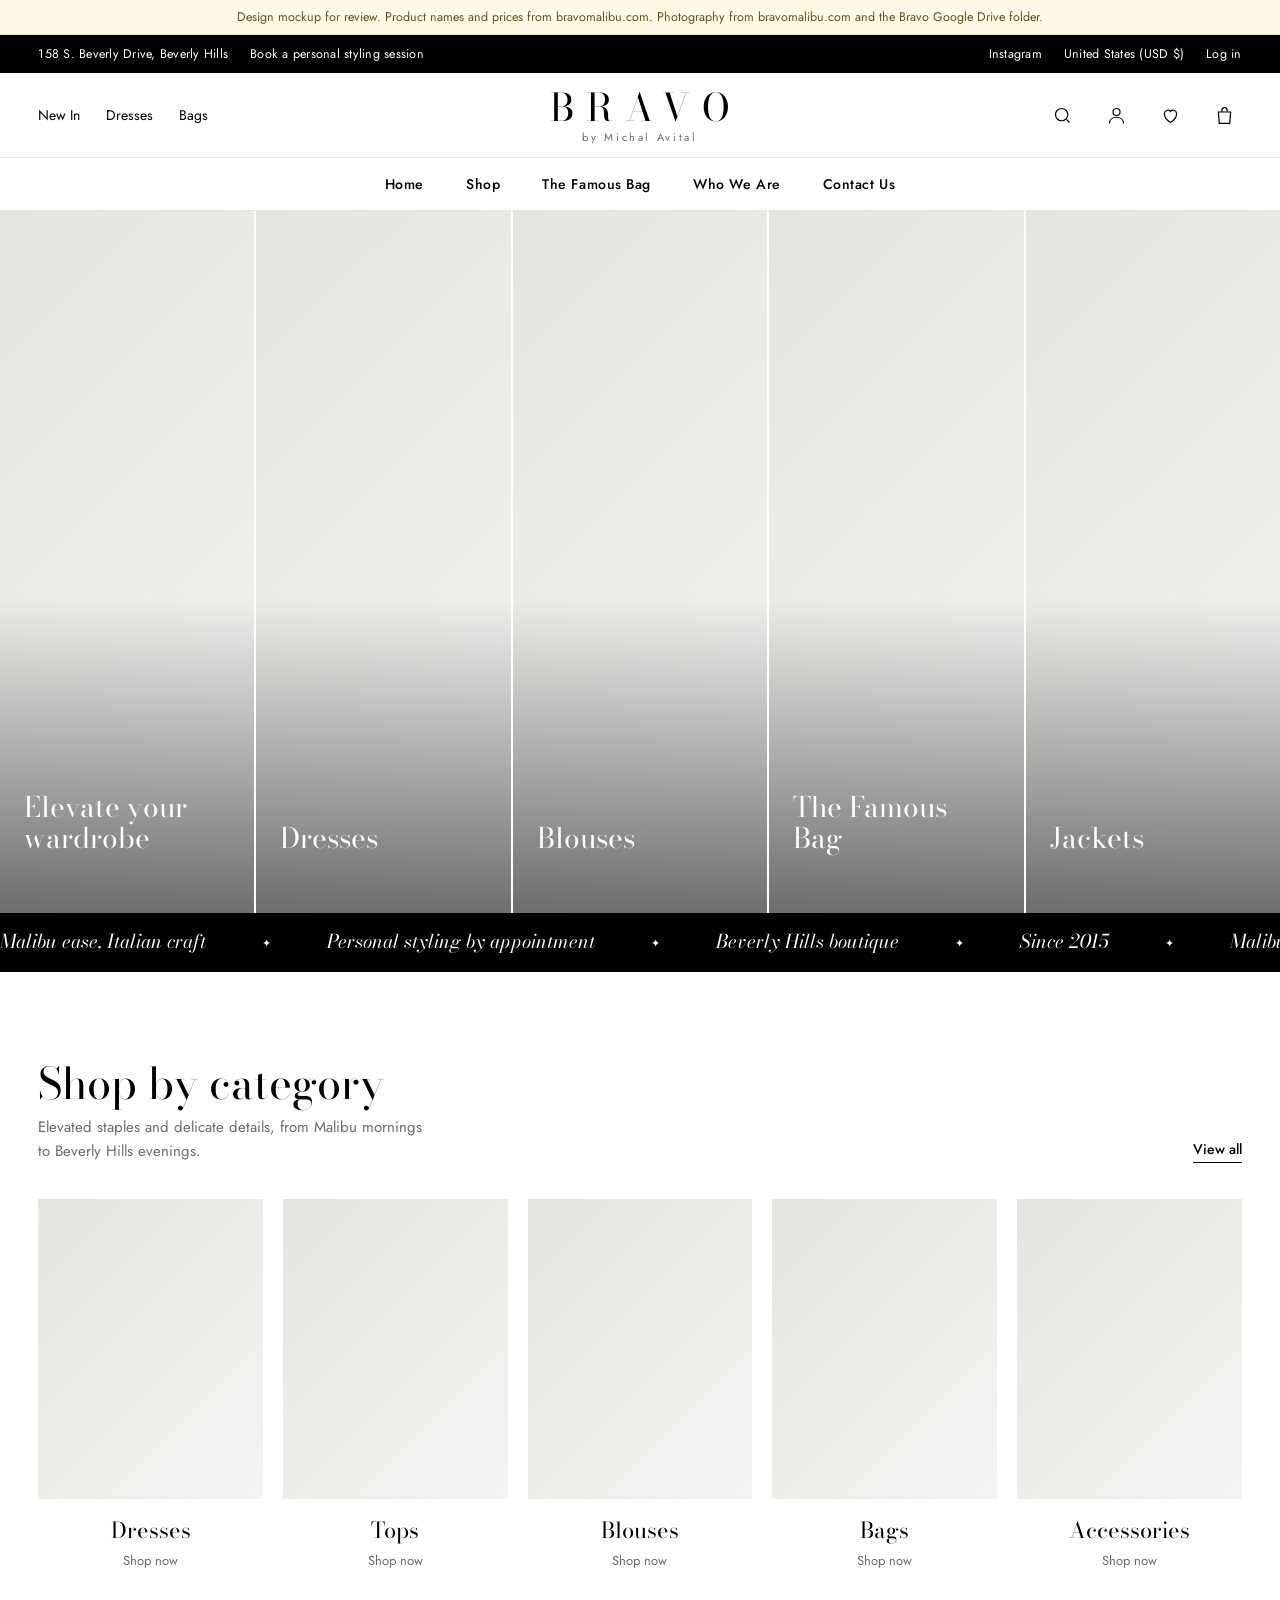
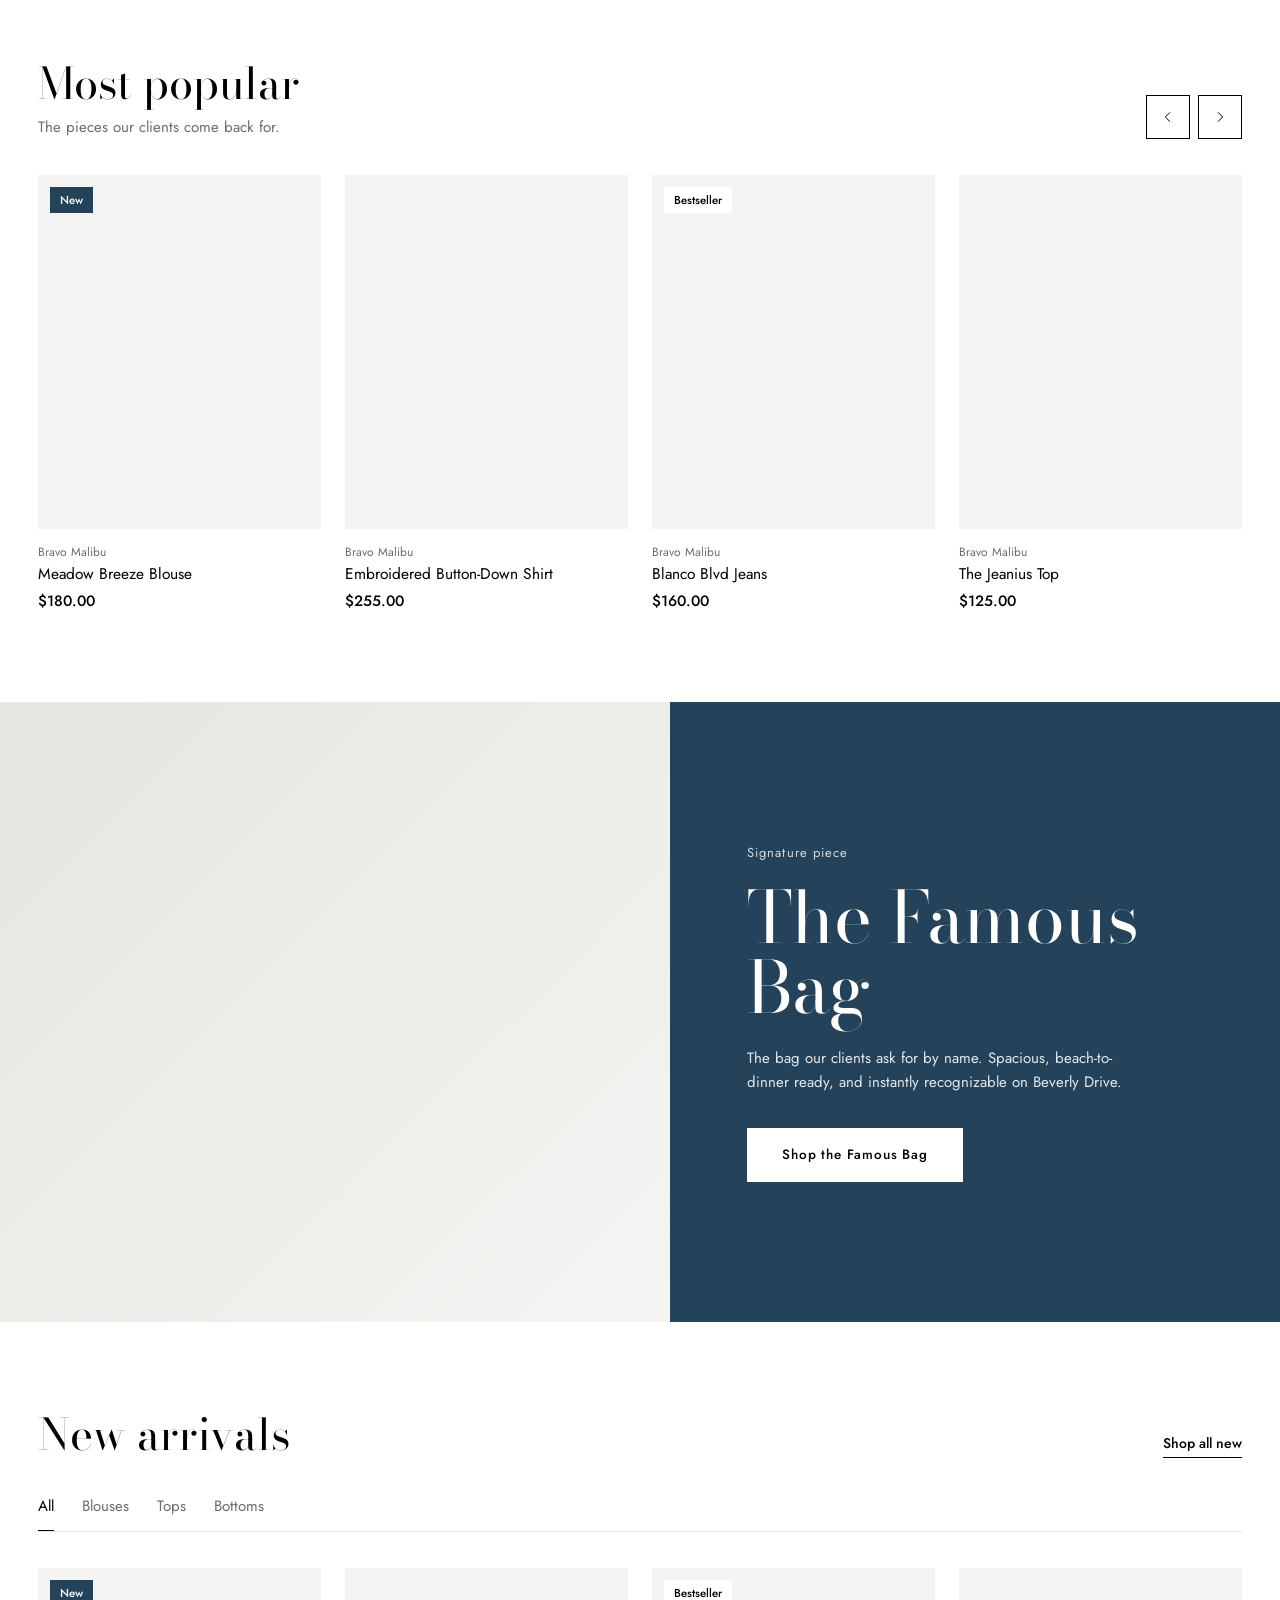
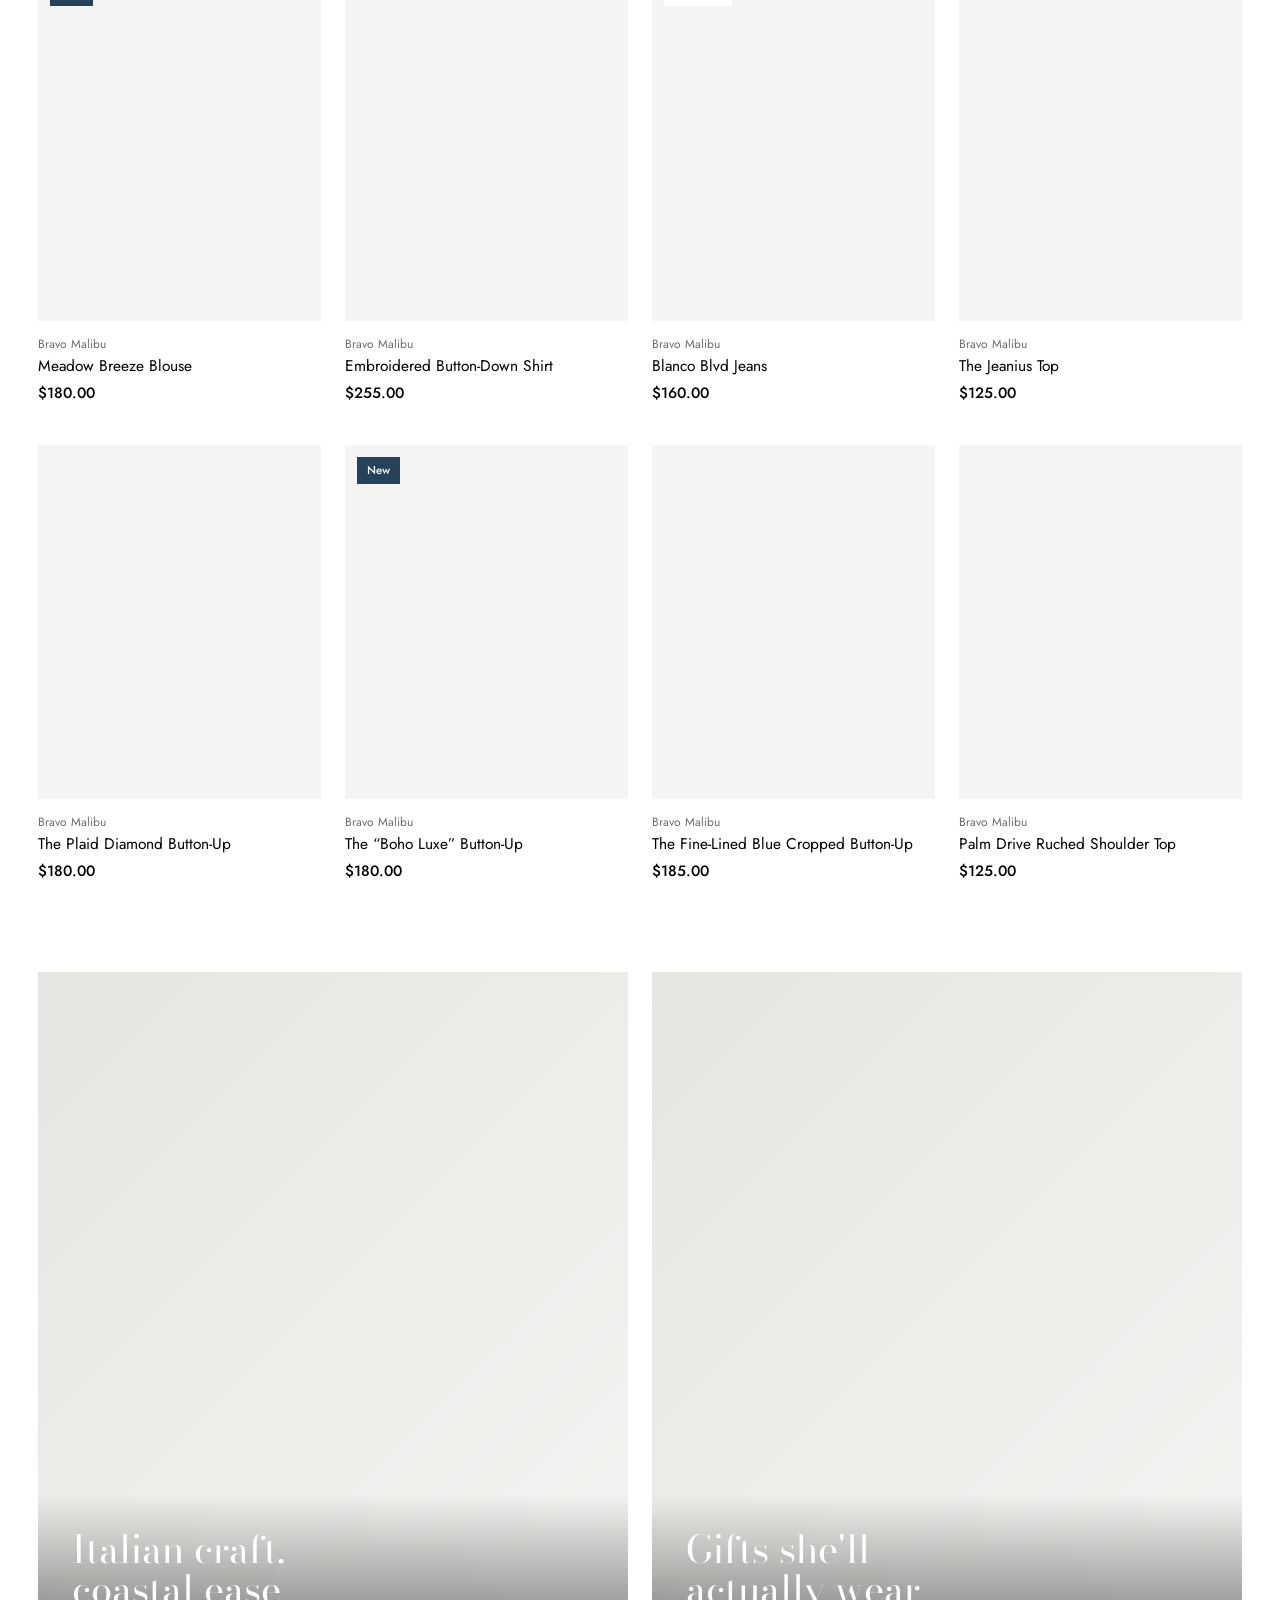
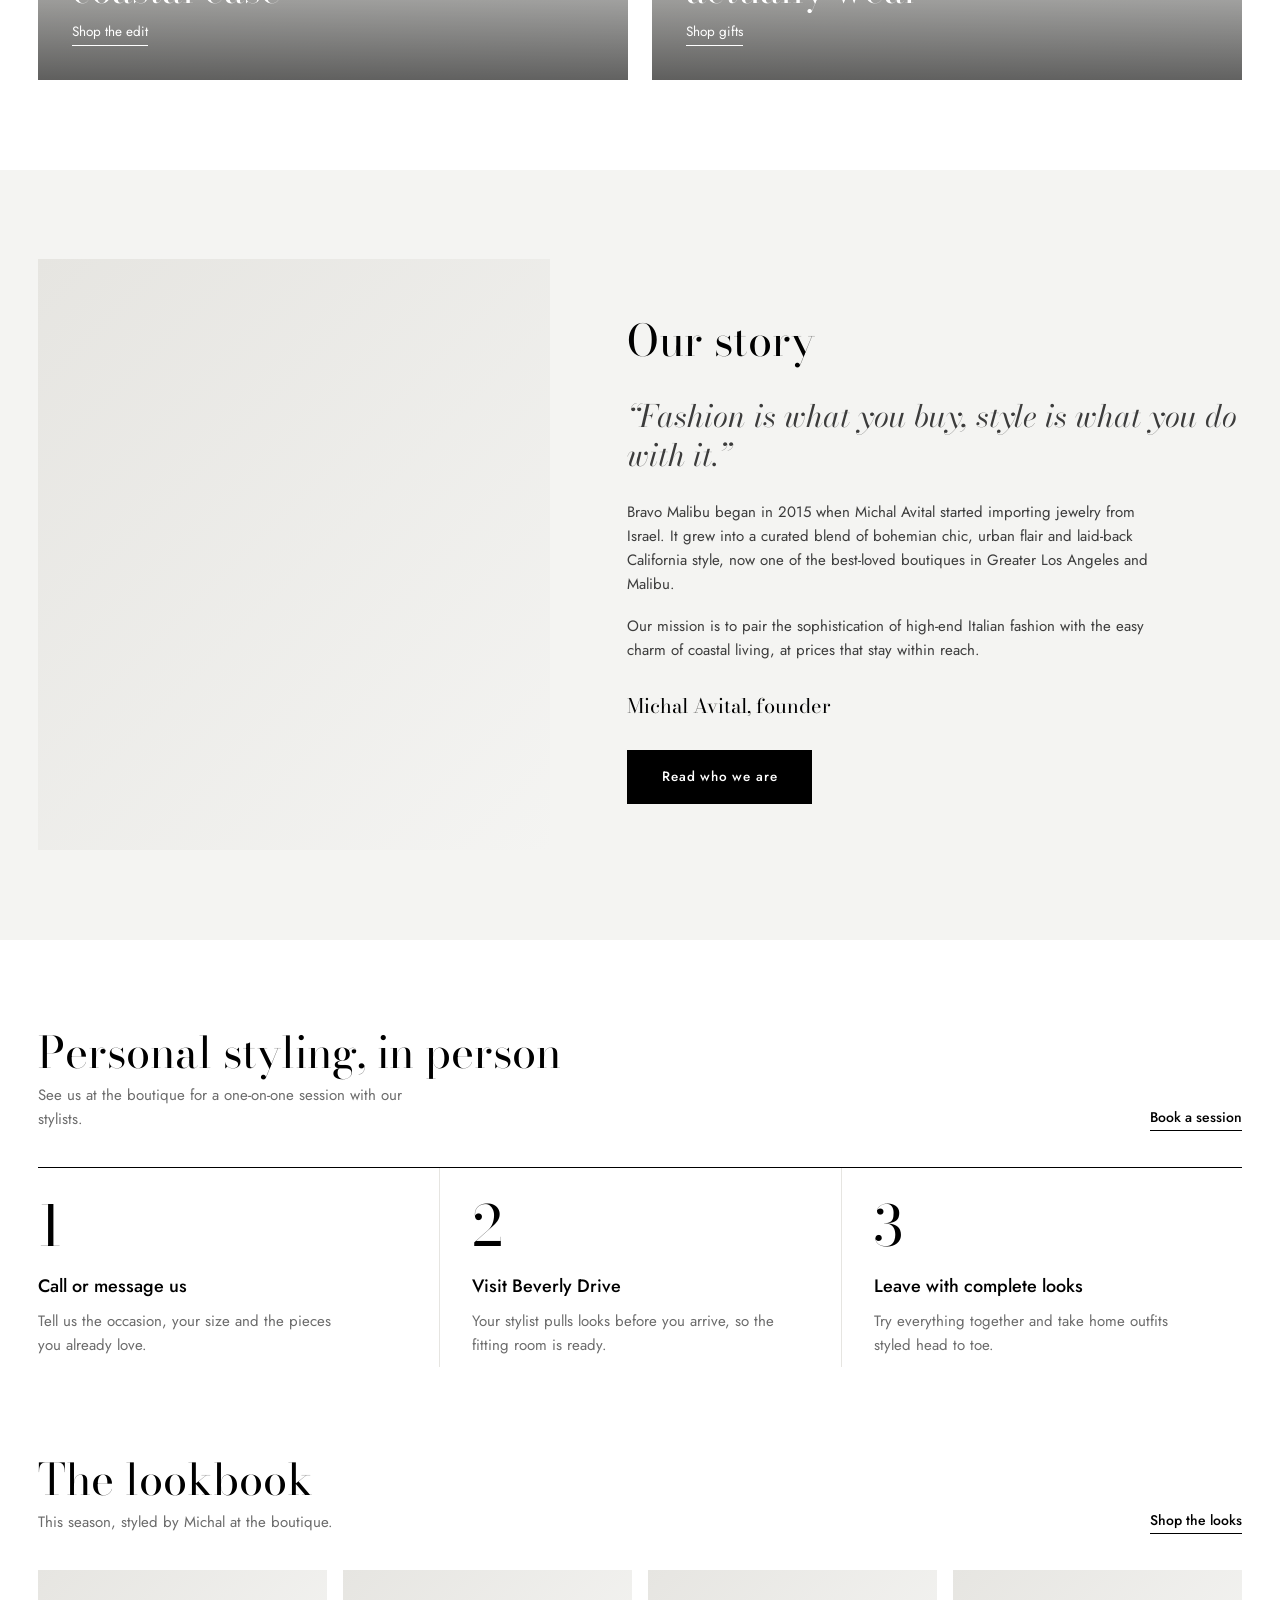
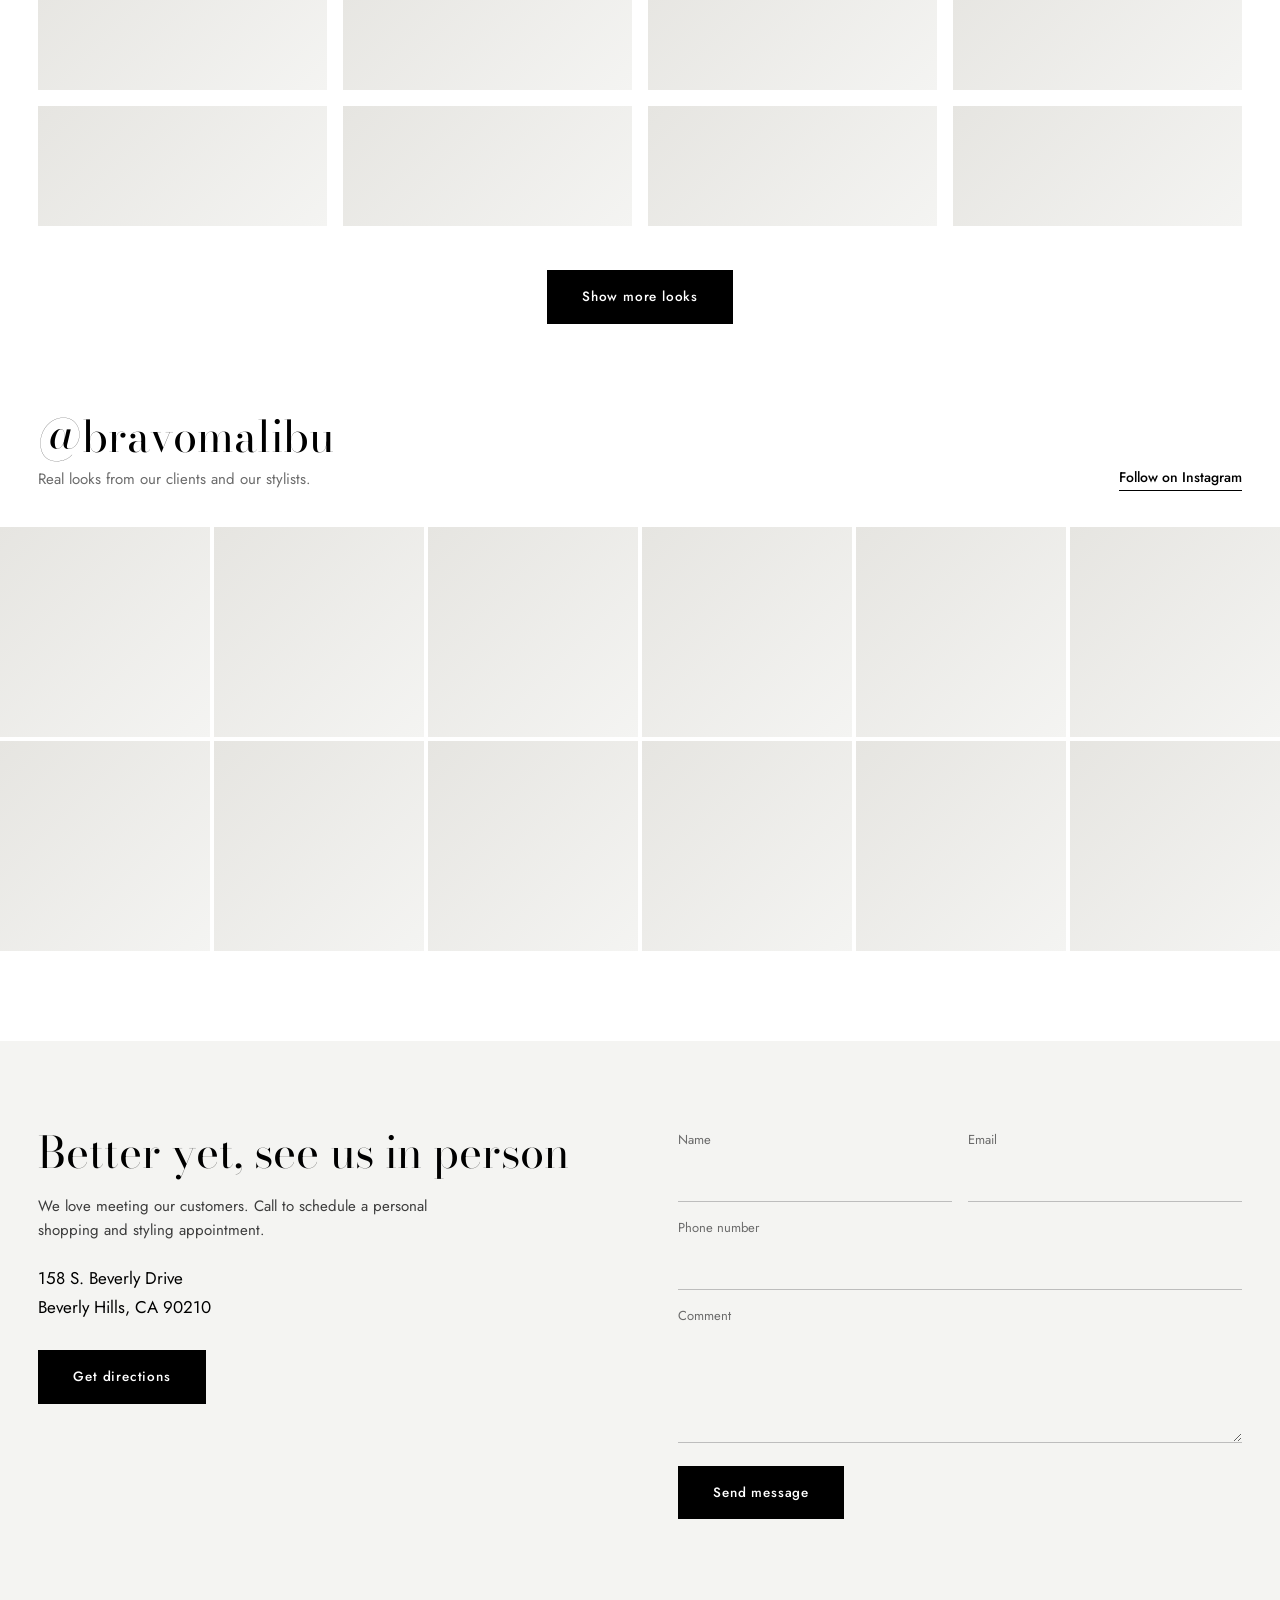
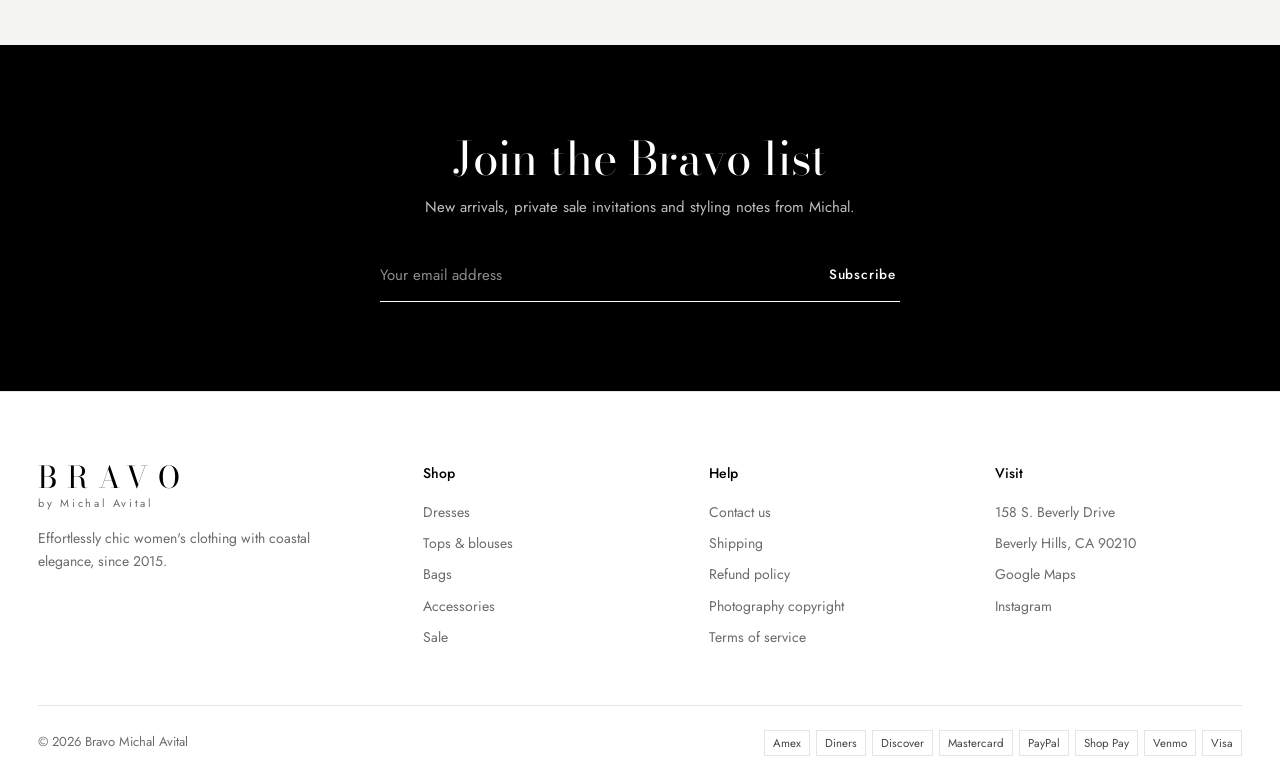
==== index.html @ 09d8013e "first commit" ====
<!DOCTYPE html>
<html lang="en">
<head>
<meta charset="UTF-8">
<meta name="viewport" content="width=device-width, initial-scale=1, viewport-fit=cover">
<meta name="theme-color" content="#ffffff">
<meta name="apple-mobile-web-app-capable" content="yes">
<meta name="mobile-web-app-capable" content="yes">
<meta name="apple-mobile-web-app-status-bar-style" content="default">
<title>Bravo by Michal Avital — Homepage Redesign Mockup</title>
<link rel="preconnect" href="https://fonts.googleapis.com">
<link rel="preconnect" href="https://fonts.gstatic.com" crossorigin>
<link href="https://fonts.googleapis.com/css2?family=Bodoni+Moda:ital,opsz,wght@0,6..96,400;0,6..96,500;1,6..96,400&family=Jost:wght@300;400;500;600&display=swap" rel="stylesheet">
<style>
:root{
  --ink:#000;
  --paper:#fff;
  --mist:#f4f4f2;
  --stone:#e6e5e1;
  --muted:#6b6b6b;
  --tide:#24435a;           /* "Famous Blue Bag" accent */
  --serif:"Bodoni Moda", "Didot", "Bodoni 72", Georgia, serif;
  --sans:"Jost", "Futura", "Helvetica Neue", Arial, sans-serif;
  --wrap:1440px;
  --gut:clamp(16px,3vw,40px);
}
*{box-sizing:border-box;margin:0;padding:0}
html{scroll-behavior:smooth}
body{font-family:var(--sans);color:var(--ink);background:var(--paper);font-size:15px;line-height:1.6;-webkit-font-smoothing:antialiased}
img{max-width:100%;display:block}
a{color:inherit;text-decoration:none}
button{font:inherit;color:inherit;background:none;border:0;cursor:pointer}
:focus-visible{outline:2px solid var(--tide);outline-offset:3px}
.wrap{max-width:var(--wrap);margin:0 auto;padding:0 var(--gut)}
.img-fallback{background:linear-gradient(135deg,var(--stone),var(--mist))}

/* ---------- Top bar ---------- */
.topbar{background:var(--ink);color:#fff;font-size:12.5px;letter-spacing:.02em}
.topbar .wrap{display:flex;justify-content:space-between;align-items:center;height:38px;gap:16px}
.topbar .left,.topbar .right{display:flex;gap:22px;align-items:center}
.topbar a:hover{opacity:.7}
@media(max-width:720px){.topbar .left a:nth-child(2),.topbar .right a:first-child{display:none}}

/* ---------- Header ---------- */
header.site{position:sticky;top:0;z-index:50;background:#fff;border-bottom:1px solid var(--stone)}
.head-row{display:grid;grid-template-columns:1fr auto 1fr;align-items:center;height:84px}
.head-left{display:flex;gap:26px;font-size:14px}
.head-left a{position:relative;padding:4px 0}
.head-left a::after,.mainnav > li > a::after{content:"";position:absolute;left:0;bottom:0;width:100%;height:1px;background:currentColor;transform:scaleX(0);transform-origin:left;transition:transform .3s}
.head-left a:hover::after,.mainnav > li > a:hover::after{transform:scaleX(1)}
.logo{text-align:center;line-height:1}
.logo .mark{font-family:var(--serif);font-size:38px;letter-spacing:.32em;padding-left:.32em;font-weight:400}
.logo .sub{display:block;font-size:11px;letter-spacing:.24em;margin-top:6px;color:var(--muted)}
.head-right{display:flex;justify-content:flex-end;gap:20px;align-items:center}
.icon-btn{position:relative;display:grid;place-items:center;width:34px;height:34px}
.icon-btn svg{width:21px;height:21px;stroke:currentColor;fill:none;stroke-width:1.4}
.badge[hidden]{display:none}
.badge{position:absolute;top:0;right:-2px;background:var(--ink);color:#fff;font-size:10px;min-width:17px;height:17px;border-radius:50%;display:grid;place-items:center}
.burger{display:none}

.navrow{border-top:1px solid var(--stone)}
.mainnav{list-style:none;display:flex;justify-content:center;gap:42px;font-size:14px;font-weight:500;letter-spacing:.04em}
.mainnav > li{position:relative}
.mainnav > li > a{display:inline-block;padding:15px 0;position:relative}
.mainnav > li > a::after{bottom:10px}
.mega{position:absolute;left:50%;top:100%;transform:translate(-50%,8px);opacity:0;visibility:hidden;transition:.25s;background:#fff;border:1px solid var(--stone);box-shadow:0 18px 40px rgba(0,0,0,.08);display:grid;grid-template-columns:repeat(2,160px) 240px;gap:28px;padding:30px 34px;width:max-content}
.has-mega:hover .mega,.has-mega:focus-within .mega{opacity:1;visibility:visible;transform:translate(-50%,0)}
.mega h4{font-family:var(--serif);font-weight:400;font-size:18px;margin-bottom:12px}
.mega ul{list-style:none;display:grid;gap:7px;font-weight:400;color:var(--muted)}
.mega ul a:hover{color:var(--ink)}
.mega figure{position:relative;aspect-ratio:4/5;overflow:hidden}
.mega figure img{width:100%;height:100%;object-fit:cover}
.mega figcaption{position:absolute;left:14px;bottom:12px;color:#fff;font-family:var(--serif);font-size:20px;text-shadow:0 1px 10px rgba(0,0,0,.4)}

@media(max-width:960px){
  .navrow{display:none}
  .head-left a{display:none}
  .burger{display:grid}
  .head-row{height:68px}
  .logo .mark{font-size:28px}
  .head-right .hide-sm{display:none}
}

/* Drawer */
.drawer{position:fixed;inset:0;z-index:80;visibility:hidden}
.drawer.open{visibility:visible}
.drawer .scrim{position:absolute;inset:0;background:rgba(0,0,0,.4);opacity:0;transition:.3s}
.drawer.open .scrim{opacity:1}
.drawer nav{position:absolute;left:0;top:0;bottom:0;width:min(340px,86vw);background:#fff;padding:28px;transform:translateX(-100%);transition:transform .35s ease;overflow:auto}
.drawer.open nav{transform:none}
.drawer nav a{display:block;padding:12px 0;border-bottom:1px solid var(--stone);font-size:16px}
.drawer nav .close{float:right;font-size:28px;line-height:1}

/* ---------- Hero: five tall panels ---------- */
.hero{display:flex;height:min(78vh,760px);min-height:460px;gap:2px;background:#fff}
.panel{position:relative;flex:1;overflow:hidden;transition:flex .6s cubic-bezier(.2,.7,.2,1)}
.panel img{position:absolute;inset:0;width:100%;height:100%;object-fit:cover;transition:transform 1.2s ease}
.panel::after{content:"";position:absolute;inset:0;background:linear-gradient(to top,rgba(0,0,0,.55) 0%,rgba(0,0,0,0) 45%)}
.panel .cap{position:absolute;left:24px;right:24px;bottom:26px;z-index:2;color:#fff}
.panel .cap h2{font-family:var(--serif);font-weight:400;font-size:clamp(22px,2.2vw,34px);line-height:1.1}
.panel .cap span{display:inline-block;margin-top:10px;font-size:13px;letter-spacing:.08em;border-bottom:1px solid #fff;padding-bottom:2px;opacity:0;transform:translateY(8px);transition:.4s}
.hero:hover .panel{flex:.8}
.hero .panel:hover{flex:1.8}
.panel:hover img{transform:scale(1.04)}
.panel:hover .cap span,.panel:focus-visible .cap span{opacity:1;transform:none}
@media(max-width:820px){
  .hero{height:auto;min-height:0;overflow-x:auto;scroll-snap-type:x mandatory}
  .panel{flex:0 0 72vw;height:68vh;scroll-snap-align:start}
  .hero:hover .panel,.hero .panel:hover{flex:0 0 72vw}
  .panel .cap span{opacity:1;transform:none}
}

/* ---------- Marquee ---------- */
.marquee{background:var(--ink);color:#fff;overflow:hidden;white-space:nowrap;padding:14px 0}
.marquee .track{display:inline-flex;gap:56px;animation:slide 32s linear infinite;font-family:var(--serif);font-style:italic;font-size:19px}
.marquee .track span::after{content:"✦";font-style:normal;font-size:11px;margin-left:56px;vertical-align:middle}
@keyframes slide{to{transform:translateX(-50%)}}

/* ---------- Section heads ---------- */
section.block{padding:clamp(56px,7vw,96px) 0}
.sec-head{display:flex;align-items:end;justify-content:space-between;gap:20px;margin-bottom:36px}
.sec-head h2{font-family:var(--serif);font-weight:400;font-size:clamp(30px,3.4vw,48px);line-height:1.05}
.sec-head p{color:var(--muted);max-width:44ch;margin-top:8px}
.link-u{font-size:14px;font-weight:500;border-bottom:1px solid currentColor;padding-bottom:2px;white-space:nowrap}
.link-u:hover{color:var(--tide)}

/* ---------- Categories ---------- */
.cats{display:grid;grid-template-columns:repeat(5,1fr);gap:20px}
.cat{display:block;text-align:center}
.cat .ph{aspect-ratio:3/4;overflow:hidden;margin-bottom:14px}
.cat img{width:100%;height:100%;object-fit:cover;transition:transform .8s ease}
.cat:hover img{transform:scale(1.05)}
.cat h3{font-family:var(--serif);font-weight:400;font-size:22px}
.cat small{color:var(--muted);font-size:13px}
@media(max-width:900px){.cats{grid-template-columns:repeat(5,62vw);overflow-x:auto;scroll-snap-type:x mandatory;padding-bottom:8px}.cat{scroll-snap-align:start}}

/* ---------- Product cards ---------- */
.carousel-wrap{position:relative}
.carousel{display:grid;grid-auto-flow:column;grid-auto-columns:calc((100% - 3*24px)/4);gap:24px;overflow-x:auto;scroll-snap-type:x mandatory;scrollbar-width:none;scroll-behavior:smooth}
.carousel::-webkit-scrollbar{display:none}
.grid4{display:grid;grid-template-columns:repeat(4,1fr);gap:40px 24px}
@media(max-width:1000px){.carousel{grid-auto-columns:calc((100% - 24px)/2)}.grid4{grid-template-columns:repeat(2,1fr)}}
@media(max-width:560px){.carousel{grid-auto-columns:78%}.grid4{gap:28px 14px}}
.arrows{display:flex;gap:8px}
.arrows button{width:44px;height:44px;border:1px solid var(--ink);display:grid;place-items:center;transition:.2s}
.arrows button:hover{background:var(--ink);color:#fff}
.arrows svg{width:16px;height:16px;stroke:currentColor;fill:none;stroke-width:1.5}

.card{scroll-snap-align:start}
.card .media{position:relative;aspect-ratio:4/5;overflow:hidden;background:var(--mist)}
.card .media img{position:absolute;inset:0;width:100%;height:100%;object-fit:cover;transition:opacity .5s ease,transform 1s ease}
.card .media img.alt{opacity:0}
.card:hover .media img.alt{opacity:1}
.card:hover .media img.main{transform:scale(1.03)}
.card .tag{position:absolute;top:12px;left:12px;background:#fff;font-size:11.5px;font-weight:500;padding:4px 10px;z-index:2}
.card .tag.new{background:var(--tide);color:#fff}
.card .tools{position:absolute;top:12px;right:12px;display:grid;gap:8px;z-index:2}
.card .tools button{width:36px;height:36px;background:#fff;border-radius:50%;display:grid;place-items:center;opacity:0;transform:translateX(10px);transition:.3s}
.card:hover .tools button,.card .tools button:focus-visible,.card .tools button.on{opacity:1;transform:none}
.card .tools svg{width:16px;height:16px;stroke:var(--ink);fill:none;stroke-width:1.5}
.card .tools button.on svg{fill:var(--ink)}
.card .add{position:absolute;left:12px;right:12px;bottom:12px;background:var(--ink);color:#fff;padding:12px;font-size:13px;font-weight:500;letter-spacing:.04em;z-index:2;opacity:0;transform:translateY(10px);transition:.3s}
.card:hover .add,.card .add:focus-visible{opacity:1;transform:none}
.card .add:hover{background:var(--tide)}
.card .info{padding-top:14px}
.card .brand{font-size:12px;color:var(--muted)}
.card h3{font-weight:400;font-size:15.5px;line-height:1.35;margin:2px 0 4px}
.card h3 a:hover{text-decoration:underline;text-underline-offset:3px}
.card .price{font-weight:500}
@media(hover:none){.card .tools button,.card .add{opacity:1;transform:none}}

/* Tabs */
.tabs{display:flex;gap:28px;border-bottom:1px solid var(--stone);margin-bottom:36px;overflow-x:auto}
.tabs button{padding:0 0 12px;font-size:15px;color:var(--muted);border-bottom:2px solid transparent;margin-bottom:-1px;white-space:nowrap}
.tabs button[aria-selected="true"]{color:var(--ink);border-color:var(--ink)}

/* ---------- Famous bag split banner ---------- */
.split{display:grid;grid-template-columns:1.1fr 1fr;min-height:620px;background:var(--tide);color:#fff}
.split .img{position:relative;overflow:hidden}
.split .img img{position:absolute;inset:0;width:100%;height:100%;object-fit:cover}
.split .txt{display:flex;flex-direction:column;justify-content:center;padding:clamp(40px,6vw,96px)}
.split .txt .kick{font-size:13px;letter-spacing:.08em;opacity:.8;margin-bottom:18px}
.split .txt h2{font-family:var(--serif);font-weight:400;font-size:clamp(40px,5.6vw,84px);line-height:.98;margin-bottom:24px}
.split .txt p{max-width:42ch;opacity:.88;margin-bottom:34px}
.btn{display:inline-block;padding:15px 34px;font-size:13.5px;font-weight:500;letter-spacing:.06em;border:1px solid currentColor;transition:.25s;align-self:flex-start}
.btn.light{background:#fff;color:var(--ink);border-color:#fff}
.btn.light:hover{background:transparent;color:#fff}
.btn.dark{background:var(--ink);color:#fff;border-color:var(--ink)}
.btn.dark:hover{background:#fff;color:var(--ink)}
@media(max-width:860px){.split{grid-template-columns:1fr}.split .img{aspect-ratio:4/3}}

/* ---------- Duo banners ---------- */
.duo{display:grid;grid-template-columns:1fr 1fr;gap:24px}
.duo a{position:relative;display:block;aspect-ratio:5/6;overflow:hidden}
.duo img{position:absolute;inset:0;width:100%;height:100%;object-fit:cover;transition:transform 1s ease}
.duo a:hover img{transform:scale(1.04)}
.duo .lbl{position:absolute;left:0;right:0;bottom:0;padding:34px;color:#fff;background:linear-gradient(to top,rgba(0,0,0,.6),transparent)}
.duo .lbl h3{font-family:var(--serif);font-weight:400;font-size:clamp(28px,3vw,44px);line-height:1.05}
.duo .lbl span{display:inline-block;margin-top:12px;font-size:13.5px;border-bottom:1px solid #fff;padding-bottom:2px}
@media(max-width:700px){.duo{grid-template-columns:1fr}}

/* ---------- Story ---------- */
.story{background:var(--mist)}
.story-grid{display:grid;grid-template-columns:5fr 6fr;gap:clamp(32px,6vw,96px);align-items:center}
.story-imgs{position:relative;padding-bottom:18%}
.story-imgs img{width:78%;aspect-ratio:4/5;object-fit:cover}
.story-imgs img + img{position:absolute;right:0;bottom:0;width:52%;border:10px solid var(--mist)}
.story .quote{font-family:var(--serif);font-style:italic;font-size:clamp(24px,2.4vw,34px);line-height:1.25;margin:0 0 26px}
.story p{color:#3c3c3c;max-width:60ch;margin-bottom:18px}
.story .sig{font-family:var(--serif);font-size:20px;margin:28px 0}
@media(max-width:860px){.story-grid{grid-template-columns:1fr}}

/* ---------- Styling steps ---------- */
.steps{display:grid;grid-template-columns:repeat(3,1fr);border-top:1px solid var(--ink)}
.step{padding:30px 32px 10px 0}
.step + .step{padding-left:32px;border-left:1px solid var(--stone)}
.step .n{font-family:var(--serif);font-size:56px;line-height:1;margin-bottom:18px}
.step h3{font-weight:500;font-size:18px;margin-bottom:8px}
.step p{color:var(--muted);max-width:34ch}
@media(max-width:800px){.steps{grid-template-columns:1fr}.step,.step+.step{padding:26px 0;border-left:0;border-bottom:1px solid var(--stone)}}

/* ---------- Gallery ---------- */
.gallery{display:grid;grid-template-columns:repeat(6,1fr);gap:4px}
.gallery a{position:relative;aspect-ratio:1;overflow:hidden}
.gallery img{width:100%;height:100%;object-fit:cover;transition:transform .8s ease}
.gallery a::after{content:"";position:absolute;inset:0;background:rgba(0,0,0,0);transition:.3s}
.gallery a:hover::after{background:rgba(0,0,0,.25)}
.gallery a:hover img{transform:scale(1.06)}
@media(max-width:800px){.gallery{grid-template-columns:repeat(3,1fr)}}

/* ---------- Lookbook ---------- */
.lookbook{columns:4 260px;column-gap:16px}
.lookbook a{display:block;break-inside:avoid;margin-bottom:16px;overflow:hidden;position:relative;min-height:120px}
.lookbook img{width:100%;height:auto;transition:transform .8s ease}
.lookbook a:hover img{transform:scale(1.03)}
.lb-more{display:flex;justify-content:center;margin-top:28px}

/* ---------- Visit + contact ---------- */
.visit{display:grid;grid-template-columns:1fr 1fr;gap:clamp(32px,6vw,96px)}
.visit h2{font-family:var(--serif);font-weight:400;font-size:clamp(30px,3.4vw,48px);line-height:1.05;margin-bottom:18px}
.visit .addr{font-size:17px;margin:22px 0 28px;line-height:1.7}
form.contact{display:grid;grid-template-columns:1fr 1fr;gap:16px}
form.contact .full{grid-column:1/-1}
form.contact label{display:block;font-size:13px;color:var(--muted);margin-bottom:6px}
form.contact input,form.contact textarea{width:100%;border:0;border-bottom:1px solid #bdbdbd;padding:10px 0;font:inherit;background:transparent;border-radius:0}
form.contact input:focus,form.contact textarea:focus{outline:none;border-color:var(--ink)}
form.contact textarea{min-height:110px;resize:vertical}
.formmsg{grid-column:1/-1;font-size:14px;color:var(--tide);min-height:1.4em}
@media(max-width:800px){.visit,form.contact{grid-template-columns:1fr}}

/* ---------- Newsletter ---------- */
.news{background:var(--ink);color:#fff;text-align:center}
.news h2{font-family:var(--serif);font-weight:400;font-size:clamp(30px,3.6vw,52px);line-height:1.05;margin-bottom:12px}
.news p{opacity:.75;margin-bottom:30px}
.news form{display:flex;max-width:520px;margin:0 auto;border-bottom:1px solid #fff}
.news input{flex:1;background:transparent;border:0;color:#fff;font:inherit;padding:14px 0}
.news input::placeholder{color:rgba(255,255,255,.55)}
.news input:focus{outline:none}
.news button{font-weight:500;letter-spacing:.06em;font-size:13.5px;padding:0 4px}

/* ---------- Footer ---------- */
footer{background:#fff;border-top:1px solid var(--stone);padding:70px 0 28px;font-size:14px}
.fgrid{display:grid;grid-template-columns:1.4fr 1fr 1fr 1fr;gap:40px}
footer h4{font-weight:500;font-size:14px;margin-bottom:16px}
footer ul{list-style:none;display:grid;gap:9px;color:var(--muted)}
footer ul a:hover{color:var(--ink)}
footer .logo{text-align:left}
footer .logo .mark{font-size:30px;padding-left:0}
footer .about{color:var(--muted);margin-top:18px;max-width:34ch}
.fbottom{display:flex;justify-content:space-between;align-items:center;gap:20px;flex-wrap:wrap;margin-top:56px;padding-top:24px;border-top:1px solid var(--stone);color:var(--muted);font-size:13px}
.pay{display:flex;gap:6px;flex-wrap:wrap}
.pay span{border:1px solid var(--stone);padding:3px 8px;font-size:11.5px;color:#444}
@media(max-width:860px){.fgrid{grid-template-columns:1fr 1fr}}
@media(max-width:520px){.fgrid{grid-template-columns:1fr}}

/* Toast */
.toast{position:fixed;left:50%;bottom:calc(24px + env(safe-area-inset-bottom,0px));transform:translate(-50%,20px);background:var(--ink);color:#fff;padding:14px 22px;font-size:14px;opacity:0;pointer-events:none;transition:.3s;z-index:90}
.toast.show{opacity:1;transform:translate(-50%,0)}

/* Mockup note */
.note{background:#fffbe6;border-bottom:1px solid #efe3a6;font-size:12.5px;text-align:center;padding:7px 16px;color:#5c5326}


/* ================= MOBILE APP LAYER ================= */
html{-webkit-tap-highlight-color:transparent}
.stories,.hero-dots,.tabbar,.only-m{display:none}

/* Bottom sheets (all sizes; full app feel on mobile) */
.sheet{position:fixed;inset:0;z-index:120;visibility:hidden}
.sheet.open{visibility:visible}
.sheet .sbg{position:absolute;inset:0;background:rgba(0,0,0,.42);opacity:0;transition:opacity .3s}
.sheet.open .sbg{opacity:1}
.sheet-panel{position:absolute;left:0;right:0;bottom:0;max-height:88vh;background:#fff;border-radius:22px 22px 0 0;display:flex;flex-direction:column;transform:translateY(100%);transition:transform .38s cubic-bezier(.2,.8,.2,1);padding-bottom:env(safe-area-inset-bottom,0px)}
.sheet.open .sheet-panel{transform:none}
.sheet-panel.dragging{transition:none}
@media(min-width:821px){.sheet-panel{left:auto;top:0;bottom:0;width:420px;max-height:none;border-radius:0;transform:translateX(100%)}}
.grab{width:42px;height:5px;border-radius:5px;background:#d7d7d7;margin:10px auto 2px;flex:none}
@media(min-width:821px){.grab{display:none}}
.sheet-head{display:flex;align-items:center;justify-content:space-between;padding:10px 20px 14px;border-bottom:1px solid var(--stone);flex:none;touch-action:none}
.sheet-head h3{font-family:var(--serif);font-weight:400;font-size:24px}
.sheet-head .x{width:36px;height:36px;border-radius:50%;background:var(--mist);font-size:22px;line-height:1}
.sheet-body{overflow:auto;padding:18px 20px;flex:1;overscroll-behavior:contain;-webkit-overflow-scrolling:touch}
.sheet-foot{flex:none;padding:14px 20px;border-top:1px solid var(--stone)}
.sheet-foot .row{display:flex;justify-content:space-between;font-weight:500;margin-bottom:12px}
.btn-block{display:block;width:100%;text-align:center;background:var(--ink);color:#fff;padding:16px;border-radius:12px;font-weight:500;letter-spacing:.04em}
.btn-block:disabled{opacity:.35}
.search-field{display:flex;align-items:center;gap:10px;background:var(--mist);border-radius:12px;padding:0 14px}
.search-field svg{width:18px;height:18px;stroke:var(--muted);fill:none;stroke-width:1.6;flex:none}
.search-field input{flex:1;border:0;background:transparent;font:inherit;font-size:16px;padding:14px 0}
.search-field input:focus{outline:none}
.chips{display:flex;gap:8px;flex-wrap:wrap;margin:16px 0 22px}
.chip{border:1px solid var(--stone);border-radius:999px;padding:7px 14px;font-size:13.5px}
.chip.on,.chip:active{background:var(--ink);color:#fff;border-color:var(--ink)}
.s-label{font-size:13px;color:var(--muted);margin-bottom:10px}
.li{display:flex;gap:14px;align-items:center;padding:10px 0;border-bottom:1px solid var(--mist)}
.li .th{width:64px;height:80px;border-radius:10px;overflow:hidden;background:var(--mist);flex:none}
.li .th img{width:100%;height:100%;object-fit:cover}
.li .meta{flex:1;min-width:0}
.li .meta b{display:block;font-weight:400;font-size:14.5px;line-height:1.3}
.li .meta span{font-size:13.5px;color:var(--muted)}
.qty{display:flex;align-items:center;border:1px solid var(--stone);border-radius:999px}
.qty button{width:32px;height:32px;font-size:17px}
.qty span{min-width:18px;text-align:center;font-size:14px}
.empty{text-align:center;padding:40px 10px;color:var(--muted)}
.empty svg{width:46px;height:46px;stroke:var(--ink);fill:none;stroke-width:1.2;margin:0 auto 14px}
.empty b{display:block;color:var(--ink);font-weight:500;font-size:17px;margin-bottom:6px}
.shop-list a{display:flex;justify-content:space-between;align-items:center;padding:15px 0;border-bottom:1px solid var(--mist);font-size:17px}
.shop-list a::after{content:"›";font-size:24px;color:var(--muted);line-height:1}
.qv-imgs{display:flex;gap:8px;overflow-x:auto;scroll-snap-type:x mandatory;margin:0 -20px;padding:0 20px;scrollbar-width:none}
.qv-imgs::-webkit-scrollbar{display:none}
.qv-imgs img{flex:0 0 78%;aspect-ratio:4/5;object-fit:cover;border-radius:14px;scroll-snap-align:center;background:var(--mist)}
.qv-name{font-family:var(--serif);font-size:24px;line-height:1.15;margin:18px 0 4px}
.qv-price{font-weight:500;font-size:17px;margin-bottom:18px}
.sizes{display:flex;gap:8px;margin:8px 0 6px}
.sizes button{flex:1;border:1px solid var(--stone);border-radius:10px;padding:11px 0;font-size:14px}
.sizes button.on{border-color:var(--ink);background:var(--ink);color:#fff}

@media(max-width:820px){
  body{padding-bottom:calc(66px + env(safe-area-inset-bottom,0px));overscroll-behavior-y:none}
  .topbar,.note{display:none}
  .only-m{display:block}

  /* compact header that hides on scroll down */
  header.site{transition:transform .32s ease;padding-top:env(safe-area-inset-top,0px)}
  header.site.hide{transform:translateY(-100%)}
  .head-row{height:56px}
  .logo .mark{font-size:23px;letter-spacing:.26em;padding-left:.26em}
  .logo .sub{font-size:9px;margin-top:3px;letter-spacing:.2em}
  .icon-btn{width:40px;height:40px}

  /* story circles */
  .stories{display:flex;gap:14px;overflow-x:auto;padding:14px 16px 12px;scroll-padding:0 16px;scrollbar-width:none;scroll-snap-type:x proximity}
  .stories::-webkit-scrollbar{display:none}
  .story-c{flex:none;width:68px;text-align:center;font-size:11.5px;scroll-snap-align:start}
  .story-c .ring{width:68px;height:68px;border-radius:50%;padding:2.5px;background:conic-gradient(var(--tide),#9bb3c4,var(--ink),var(--tide));margin-bottom:6px}
  .story-c .ring.seen{background:var(--stone)}
  .story-c .ring span{display:block;width:100%;height:100%;border-radius:50%;border:2.5px solid #fff;overflow:hidden;background:var(--mist)}
  .story-c img{width:100%;height:100%;object-fit:cover}

  /* hero becomes a swipe carousel of rounded cards */
  .hero{height:auto;min-height:0;gap:10px;padding:0 16px;overflow-x:auto;scroll-snap-type:x mandatory;scroll-padding:0 16px;scrollbar-width:none}
  .hero::-webkit-scrollbar{display:none}
  .panel,.hero:hover .panel,.hero .panel:hover{flex:0 0 calc(100vw - 48px);height:min(68vh,560px);border-radius:18px;scroll-snap-align:start}
  .panel:hover img{transform:none}
  .panel .cap{left:20px;bottom:22px}
  .panel .cap h2{font-size:30px}
  .hero-dots{display:flex;justify-content:center;gap:6px;padding:12px 0 4px}
  .hero-dots i{width:6px;height:6px;border-radius:6px;background:#cfcfcf;transition:width .3s,background .3s}
  .hero-dots i.on{width:20px;background:var(--ink)}

  .marquee{padding:10px 0;margin-top:14px}
  .marquee .track{font-size:15px;gap:36px}
  .marquee .track span::after{margin-left:36px}

  section.block{padding:40px 0}
  .sec-head{margin-bottom:20px;align-items:center}
  .sec-head h2{font-size:27px}
  .sec-head p{font-size:13.5px;margin-top:4px}
  .arrows{display:none}
  .link-u{font-size:13px}

  /* edge-to-edge swipe rows */
  .carousel,.cats{margin:0 calc(-1 * var(--gut));padding:0 var(--gut);scroll-padding:0 var(--gut);gap:12px}
  .carousel{grid-auto-columns:calc(50vw - 22px)}
  .cats{display:grid;grid-auto-flow:column;grid-template-columns:none;grid-auto-columns:40vw;overflow-x:auto;scrollbar-width:none}
  .cats::-webkit-scrollbar{display:none}
  .cat .ph{border-radius:14px;margin-bottom:8px}
  .cat h3{font-size:17px}
  .cat small{display:none}

  /* product cards, touch-first */
  .card .media{border-radius:14px}
  .card .tag{top:8px;left:8px;border-radius:999px;font-size:10.5px;padding:3px 9px}
  .card .tools{top:8px;right:8px;gap:6px}
  .card .tools button{width:32px;height:32px;opacity:1;transform:none;box-shadow:0 2px 8px rgba(0,0,0,.08)}
  .card .tools svg{width:14px;height:14px}
  .card .add{left:auto;right:8px;bottom:8px;width:38px;height:38px;padding:0;border-radius:50%;display:grid;place-items:center;opacity:1;transform:none;box-shadow:0 4px 12px rgba(0,0,0,.18)}
  .card .add .t{display:none}
  .card button.add svg{display:block}
  .card .media img.alt{display:none}
  .card .info{padding-top:9px}
  .card .brand{display:none}
  .card h3{font-size:13.5px}
  .card .price{font-size:13.5px}
  .grid4{gap:22px 12px}

  /* sticky pill tabs */
  .tabs{position:sticky;top:0;z-index:20;background:#fff;border:0;gap:8px;margin:0 calc(-1 * var(--gut)) 18px;padding:10px var(--gut);scrollbar-width:none}
  .tabs::-webkit-scrollbar{display:none}
  .tabs button{border:1px solid var(--stone);border-radius:999px;padding:8px 16px;margin:0;font-size:13.5px;color:var(--ink)}
  .tabs button[aria-selected="true"]{background:var(--ink);color:#fff;border-color:var(--ink)}

  .split{margin:0 16px;border-radius:18px;overflow:hidden;min-height:0}
  .split .img{aspect-ratio:1}
  .split .txt{padding:30px 24px 34px}
  .split .txt h2{font-size:42px}
  .duo{gap:12px}
  .duo a{border-radius:18px;aspect-ratio:4/5}
  .duo .lbl{padding:22px}
  .btn{border-radius:12px;padding:15px 26px}

  .story-imgs img{border-radius:16px}
  .story-imgs img + img{border-radius:16px}
  .step .n{font-size:42px}
  .lookbook{columns:2;column-gap:8px}
  .lookbook a{margin-bottom:8px;border-radius:12px}
  .lb-more .btn{width:100%;text-align:center}
  .gallery{grid-template-columns:repeat(3,1fr);gap:2px}

  form.contact input,form.contact textarea{font-size:16px}
  .news form{border:0;flex-direction:column;gap:10px}
  .news input{background:rgba(255,255,255,.1);border-radius:12px;padding:15px 16px;font-size:16px}
  .news button{background:#fff;color:var(--ink);border-radius:12px;padding:15px}

  /* footer accordion */
  footer{padding:40px 0 20px}
  .fgrid{grid-template-columns:1fr;gap:0}
  .fgrid > div:first-child{margin-bottom:22px}
  .fgrid > div + div{border-bottom:1px solid var(--stone)}
  .fgrid > div + div h4{display:flex;justify-content:space-between;align-items:center;margin:0;padding:16px 0;cursor:pointer;font-size:15px}
  .fgrid > div + div h4::after{content:"+";font-size:20px;font-weight:300;transition:transform .25s}
  .fgrid > div.open h4::after{transform:rotate(45deg)}
  .fgrid > div + div ul{display:none;padding-bottom:16px}
  .fgrid > div.open ul{display:grid}
  .fbottom{margin-top:26px;flex-direction:column;align-items:flex-start}

  .toast{bottom:calc(80px + env(safe-area-inset-bottom,0px));border-radius:12px;width:max-content;max-width:calc(100vw - 32px)}

  /* bottom tab bar */
  .tabbar{display:grid;grid-template-columns:repeat(5,1fr);position:fixed;left:0;right:0;bottom:0;z-index:100;background:rgba(255,255,255,.94);-webkit-backdrop-filter:saturate(1.6) blur(14px);backdrop-filter:saturate(1.6) blur(14px);border-top:1px solid var(--stone);padding-bottom:env(safe-area-inset-bottom,0px)}
  .tabbar button{display:flex;flex-direction:column;align-items:center;gap:3px;padding:9px 0 8px;font-size:10.5px;color:var(--muted);position:relative}
  .tabbar svg{width:23px;height:23px;stroke:currentColor;fill:none;stroke-width:1.5}
  .tabbar button.on{color:var(--ink)}
  .tabbar button.on svg{stroke-width:1.9}
  .tabbar .badge{top:4px;right:calc(50% - 20px)}
  .bump{animation:bump .45s ease}
}
@keyframes bump{30%{transform:scale(1.3)}60%{transform:scale(.92)}}
.card .add svg{display:none;width:18px;height:18px;stroke:#fff;fill:none;stroke-width:1.8}
@media(hover:none){
  button:active,.btn:active,.chip:active,.cat:active,.panel:active,.duo a:active{transform:scale(.97);transition:transform .1s}
}

@media(prefers-reduced-motion:reduce){*{transition:none!important;animation:none!important}}
</style>
<script>
/* Drive images: try lh3 first, then Drive thumbnail, then a neutral placeholder */
function driveErr(el){
  const m = el.src.match(/\/d\/([^=]+)=/);
  if(m && !el.dataset.fb){ el.dataset.fb=1; el.src="https://drive.google.com/thumbnail?id="+m[1]+"&sz=w1200"; return; }
  if(el.parentNode) el.parentNode.classList.add("img-fallback");
  el.style.visibility="hidden";
}
</script>
</head>
<body>

<div class="note">Design mockup for review. Product names and prices from bravomalibu.com. Photography from bravomalibu.com and the Bravo Google Drive folder.</div>

<div class="topbar">
  <div class="wrap">
    <div class="left">
      <a href="#visit">158 S. Beverly Drive, Beverly Hills</a>
      <a href="#visit">Book a personal styling session</a>
    </div>
    <div class="right">
      <a href="https://www.instagram.com/bravomalibu/">Instagram</a>
      <a href="#">United States (USD $)</a>
      <a href="#">Log in</a>
    </div>
  </div>
</div>

<header class="site">
  <div class="wrap head-row">
    <div class="head-left">
      <button class="icon-btn burger" aria-label="Open menu" id="openDrawer">
        <svg viewBox="0 0 24 24"><path d="M3 7h18M3 12h18M3 17h18"/></svg>
      </button>
      <a href="#new">New In</a>
      <a href="#cats">Dresses</a>
      <a href="#bag">Bags</a>
    </div>
    <a class="logo" href="#" aria-label="Bravo by Michal Avital home">
      <span class="mark">BRAVO</span>
      <span class="sub">by Michal Avital</span>
    </a>
    <div class="head-right">
      <button class="icon-btn" aria-label="Search" data-sheet="search"><svg viewBox="0 0 24 24"><circle cx="11" cy="11" r="7"/><path d="m20 20-3.5-3.5"/></svg></button>
      <a class="icon-btn hide-sm" href="#" aria-label="Account"><svg viewBox="0 0 24 24"><circle cx="12" cy="8" r="4"/><path d="M4 21c0-4.4 3.6-7 8-7s8 2.6 8 7"/></svg></a>
      <a class="icon-btn hide-sm" href="#" aria-label="Wishlist"><svg viewBox="0 0 24 24"><path d="M12 20s-7-4.4-7-10a4 4 0 0 1 7-2.6A4 4 0 0 1 19 10c0 5.6-7 10-7 10z"/></svg><span class="badge" id="wishCount">0</span></a>
      <a class="icon-btn" href="#" aria-label="Bag" data-sheet="cart"><svg viewBox="0 0 24 24"><path d="M5 8h14l-1 13H6L5 8z"/><path d="M9 8V6a3 3 0 0 1 6 0v2"/></svg><span class="badge" id="cartCount">0</span></a>
    </div>
  </div>
  <nav class="navrow" aria-label="Main">
    <ul class="mainnav">
      <li><a href="#">Home</a></li>
      <li class="has-mega">
        <a href="#cats">Shop</a>
        <div class="mega">
          <div>
            <h4>Clothing</h4>
            <ul>
              <li><a href="#">Dresses</a></li>
              <li><a href="#">Tops</a></li>
              <li><a href="#">Blouses</a></li>
              <li><a href="#">Basics</a></li>
              <li><a href="#">Bottoms</a></li>
              <li><a href="#">Jackets</a></li>
              <li><a href="#">Intimates</a></li>
            </ul>
          </div>
          <div>
            <h4>More</h4>
            <ul>
              <li><a href="#">Bags</a></li>
              <li><a href="#">Accessories</a></li>
              <li><a href="#">Gifts</a></li>
              <li><a href="#">Sale</a></li>
              <li><a href="#">View all</a></li>
            </ul>
          </div>
          <figure>
            <img src="https://lh3.googleusercontent.com/d/1KWWAtiK7dOAGTwGgDSf_gRsl68-aicqs=w700" alt="Bravo new season look" onerror="driveErr(this)">
            <figcaption>New season</figcaption>
          </figure>
        </div>
      </li>
      <li><a href="#bag">The Famous Bag</a></li>
      <li><a href="#story">Who We Are</a></li>
      <li><a href="#visit">Contact Us</a></li>
    </ul>
  </nav>
</header>

<div class="drawer" id="drawer" aria-hidden="true">
  <div class="scrim" data-close></div>
  <nav aria-label="Mobile">
    <button class="close" data-close aria-label="Close menu">×</button>
    <div style="clear:both;height:12px"></div>
    <a href="#new" data-close>New In</a>
    <a href="#cats" data-close>Shop by category</a>
    <a href="#bag" data-close>The Famous Bag</a>
    <a href="#story" data-close>Who We Are</a>
    <a href="#visit" data-close>Contact Us</a>
    <a href="#" data-close>Log in</a>
  </nav>
</div>

<main>
  <nav class="stories" id="stories" aria-label="Quick categories"></nav>
  <!-- HERO -->
  <section class="hero" aria-label="Featured collections">
    <a class="panel" href="#cats"><img src="https://bravomalibu.com/cdn/shop/files/banner.webp?v=1728375442&width=1200" alt="Bravo coastal look" onerror="this.parentNode.classList.add('img-fallback');this.remove()"><div class="cap"><h2>Elevate your wardrobe</h2><span>Explore now</span></div></a>
    <a class="panel" href="#cats"><img src="https://lh3.googleusercontent.com/d/1Ny3D2p0nAIHs_40cCm-VkvHzSfx9gkRp=w1200" alt="Dresses" onerror="driveErr(this)"><div class="cap"><h2>Dresses</h2><span>Shop dresses</span></div></a>
    <a class="panel" href="#cats"><img src="https://lh3.googleusercontent.com/d/1L7w7E2d8glqRBA3OxErxFfVCLqkvszYV=w1200" alt="Blouses" onerror="driveErr(this)"><div class="cap"><h2>Blouses</h2><span>Shop blouses</span></div></a>
    <a class="panel" href="#bag"><img src="https://lh3.googleusercontent.com/d/1m--t4RTtsmz-SCsuB6Y9gtPDuJRQYa3m=w1200" alt="The Famous Bag" onerror="driveErr(this)"><div class="cap"><h2>The Famous Bag</h2><span>Discover it</span></div></a>
    <a class="panel" href="#cats"><img src="https://lh3.googleusercontent.com/d/1jtWOPDOBE7dbTAJPUFH6nTGtuW0jf8xe=w1200" alt="Jackets" onerror="driveErr(this)"><div class="cap"><h2>Jackets</h2><span>Shop jackets</span></div></a>
  </section>
  <div class="hero-dots" id="heroDots" aria-hidden="true"></div>

  <div class="marquee" aria-hidden="true">
    <div class="track" id="marquee"></div>
  </div>

  <!-- CATEGORIES -->
  <section class="block" id="cats">
    <div class="wrap">
      <div class="sec-head">
        <div>
          <h2>Shop by category</h2>
          <p>Elevated staples and delicate details, from Malibu mornings to Beverly Hills evenings.</p>
        </div>
        <a class="link-u" href="#">View all</a>
      </div>
      <div class="cats" id="catGrid"></div>
    </div>
  </section>

  <!-- MOST POPULAR -->
  <section class="block" style="padding-top:0">
    <div class="wrap">
      <div class="sec-head">
        <div><h2>Most popular</h2><p>The pieces our clients come back for.</p></div>
        <div class="arrows">
          <button aria-label="Previous" data-scroll="-1"><svg viewBox="0 0 24 24"><path d="M15 5l-7 7 7 7"/></svg></button>
          <button aria-label="Next" data-scroll="1"><svg viewBox="0 0 24 24"><path d="M9 5l7 7-7 7"/></svg></button>
        </div>
      </div>
      <div class="carousel" id="popular"></div>
    </div>
  </section>

  <!-- FAMOUS BAG -->
  <section class="split" id="bag">
    <div class="img"><img src="https://bravomalibu.com/cdn/shop/files/5.webp?v=1728378401&width=1400" alt="The Famous Blue Bag" onerror="this.parentNode.classList.add('img-fallback');this.remove()"></div>
    <div class="txt">
      <div class="kick">Signature piece</div>
      <h2>The Famous Bag</h2>
      <p>The bag our clients ask for by name. Spacious, beach-to-dinner ready, and instantly recognizable on Beverly Drive.</p>
      <a class="btn light" href="#">Shop the Famous Bag</a>
    </div>
  </section>

  <!-- NEW ARRIVALS w/ tabs -->
  <section class="block" id="new">
    <div class="wrap">
      <div class="sec-head">
        <h2>New arrivals</h2>
        <a class="link-u" href="#">Shop all new</a>
      </div>
      <div class="tabs" role="tablist">
        <button role="tab" aria-selected="true" data-tab="all">All</button>
        <button role="tab" aria-selected="false" data-tab="blouses">Blouses</button>
        <button role="tab" aria-selected="false" data-tab="tops">Tops</button>
        <button role="tab" aria-selected="false" data-tab="bottoms">Bottoms</button>
      </div>
      <div class="grid4" id="arrivals"></div>
    </div>
  </section>

  <!-- DUO BANNERS -->
  <section class="block" style="padding-top:0">
    <div class="wrap duo">
      <a href="#"><img src="https://bravomalibu.com/cdn/shop/files/1.webp?v=1727695471&width=1200" alt="Italian-made essentials" onerror="this.parentNode.classList.add('img-fallback');this.remove()"><div class="lbl"><h3>Italian craft,<br>coastal ease</h3><span>Shop the edit</span></div></a>
      <a href="#"><img src="https://bravomalibu.com/cdn/shop/files/2.webp?v=1727695551&width=1200" alt="Gifts" onerror="this.parentNode.classList.add('img-fallback');this.remove()"><div class="lbl"><h3>Gifts she'll<br>actually wear</h3><span>Shop gifts</span></div></a>
    </div>
  </section>

  <!-- STORY -->
  <section class="block story" id="story">
    <div class="wrap story-grid">
      <div class="story-imgs">
        <img src="https://lh3.googleusercontent.com/d/1LxJObJxWO0Fbpk9w2mpy2Z1L5nGBwD8N=w1000" alt="Michal Avital styling" onerror="driveErr(this)">
        <img src="https://lh3.googleusercontent.com/d/1v7p1GXTWlTodgKl_nqpTkVFTgdXf7rnT=w800" alt="Bravo boutique detail" onerror="driveErr(this)">
      </div>
      <div>
        <h2 class="sec-head" style="display:block;margin-bottom:22px"><span style="font-family:var(--serif);font-weight:400;font-size:clamp(30px,3.4vw,48px)">Our story</span></h2>
        <p class="quote">“Fashion is what you buy, style is what you do with it.”</p>
        <p>Bravo Malibu began in 2015 when Michal Avital started importing jewelry from Israel. It grew into a curated blend of bohemian chic, urban flair and laid-back California style, now one of the best-loved boutiques in Greater Los Angeles and Malibu.</p>
        <p>Our mission is to pair the sophistication of high-end Italian fashion with the easy charm of coastal living, at prices that stay within reach.</p>
        <div class="sig">Michal Avital, founder</div>
        <a class="btn dark" href="#">Read who we are</a>
      </div>
    </div>
  </section>

  <!-- STYLING STEPS -->
  <section class="block">
    <div class="wrap">
      <div class="sec-head">
        <div><h2>Personal styling, in person</h2><p>See us at the boutique for a one-on-one session with our stylists.</p></div>
        <a class="link-u" href="#visit">Book a session</a>
      </div>
      <div class="steps">
        <div class="step"><div class="n">1</div><h3>Call or message us</h3><p>Tell us the occasion, your size and the pieces you already love.</p></div>
        <div class="step"><div class="n">2</div><h3>Visit Beverly Drive</h3><p>Your stylist pulls looks before you arrive, so the fitting room is ready.</p></div>
        <div class="step"><div class="n">3</div><h3>Leave with complete looks</h3><p>Try everything together and take home outfits styled head to toe.</p></div>
      </div>
    </div>
  </section>

  <!-- LOOKBOOK -->
  <section class="block" id="lookbook" style="padding-top:0">
    <div class="wrap">
      <div class="sec-head">
        <div><h2>The lookbook</h2><p>This season, styled by Michal at the boutique.</p></div>
        <a class="link-u" href="#">Shop the looks</a>
      </div>
      <div class="lookbook" id="lookbookGrid"></div>
      <div class="lb-more"><button class="btn dark" id="lbMore">Show more looks</button></div>
    </div>
  </section>

  <!-- GALLERY -->
  <section class="block" style="padding-top:0">
    <div class="wrap">
      <div class="sec-head">
        <div><h2>@bravomalibu</h2><p>Real looks from our clients and our stylists.</p></div>
        <a class="link-u" href="https://www.instagram.com/bravomalibu/">Follow on Instagram</a>
      </div>
    </div>
    <div class="gallery" id="gallery"></div>
  </section>

  <!-- VISIT + CONTACT -->
  <section class="block story" id="visit">
    <div class="wrap visit">
      <div>
        <h2>Better yet, see us in person</h2>
        <p style="color:#3c3c3c;max-width:44ch">We love meeting our customers. Call to schedule a personal shopping and styling appointment.</p>
        <div class="addr">158 S. Beverly Drive<br>Beverly Hills, CA 90210</div>
        <a class="btn dark" href="https://maps.app.goo.gl/ZPWMWd4N5RVzx9r58">Get directions</a>
      </div>
      <form class="contact" id="contactForm" novalidate>
        <div><label for="n">Name</label><input id="n" name="name" autocomplete="name"></div>
        <div><label for="e">Email</label><input id="e" name="email" type="email" required autocomplete="email"></div>
        <div class="full"><label for="p">Phone number</label><input id="p" name="phone" type="tel" autocomplete="tel"></div>
        <div class="full"><label for="c">Comment</label><textarea id="c" name="comment"></textarea></div>
        <div class="full"><button class="btn dark" type="submit">Send message</button></div>
        <div class="formmsg" id="formMsg" role="status"></div>
      </form>
    </div>
  </section>

  <!-- NEWSLETTER -->
  <section class="block news">
    <div class="wrap">
      <h2>Join the Bravo list</h2>
      <p>New arrivals, private sale invitations and styling notes from Michal.</p>
      <form id="newsForm">
        <input type="email" placeholder="Your email address" aria-label="Email address" required>
        <button type="submit">Subscribe</button>
      </form>
    </div>
  </section>
</main>

<footer>
  <div class="wrap">
    <div class="fgrid">
      <div>
        <div class="logo"><span class="mark">BRAVO</span><span class="sub">by Michal Avital</span></div>
        <p class="about">Effortlessly chic women's clothing with coastal elegance, since 2015.</p>
      </div>
      <div>
        <h4>Shop</h4>
        <ul><li><a href="#">Dresses</a></li><li><a href="#">Tops &amp; blouses</a></li><li><a href="#">Bags</a></li><li><a href="#">Accessories</a></li><li><a href="#">Sale</a></li></ul>
      </div>
      <div>
        <h4>Help</h4>
        <ul><li><a href="#">Contact us</a></li><li><a href="#">Shipping</a></li><li><a href="#">Refund policy</a></li><li><a href="#">Photography copyright</a></li><li><a href="#">Terms of service</a></li></ul>
      </div>
      <div>
        <h4>Visit</h4>
        <ul><li>158 S. Beverly Drive</li><li>Beverly Hills, CA 90210</li><li><a href="https://maps.app.goo.gl/ZPWMWd4N5RVzx9r58">Google Maps</a></li><li><a href="https://www.instagram.com/bravomalibu/">Instagram</a></li></ul>
      </div>
    </div>
    <div class="fbottom">
      <span>© 2026 Bravo Michal Avital</span>
      <div class="pay"><span>Amex</span><span>Diners</span><span>Discover</span><span>Mastercard</span><span>PayPal</span><span>Shop Pay</span><span>Venmo</span><span>Visa</span></div>
    </div>
  </div>
</footer>

<div class="sheet" id="sheet-search" aria-hidden="true" role="dialog" aria-label="Search">
  <div class="sbg" data-sheet-close></div>
  <div class="sheet-panel">
    <div class="grab"></div>
    <div class="sheet-head"><h3>Search</h3><button class="x" data-sheet-close aria-label="Close">×</button></div>
    <div class="sheet-body"><label class="search-field"><svg viewBox="0 0 24 24"><circle cx="11" cy="11" r="7"/><path d="m20 20-3.5-3.5"/></svg><input id="searchInput" type="search" placeholder="Search blouses, jeans, bags" aria-label="Search products" enterkeyhint="search"></label>
      <div class="chips" id="trend"><button class="chip">Button-up</button><button class="chip">Satin</button><button class="chip">Jeans</button><button class="chip">Top</button><button class="chip">Blouse</button></div>
      <div class="s-label" id="searchLabel">Popular right now</div>
      <div id="searchResults"></div></div>
  </div>
</div>
<div class="sheet" id="sheet-cart" aria-hidden="true" role="dialog" aria-label="Your bag">
  <div class="sbg" data-sheet-close></div>
  <div class="sheet-panel">
    <div class="grab"></div>
    <div class="sheet-head"><h3>Your bag</h3><button class="x" data-sheet-close aria-label="Close">×</button></div>
    <div class="sheet-body"><div id="cartBody"></div></div>
    <div class="sheet-foot"><div class="row"><span>Subtotal</span><span id="subtotal">$0.00</span></div><button class="btn-block" id="checkoutBtn" disabled>Check out</button></div>
  </div>
</div>
<div class="sheet" id="sheet-wish" aria-hidden="true" role="dialog" aria-label="Wishlist">
  <div class="sbg" data-sheet-close></div>
  <div class="sheet-panel">
    <div class="grab"></div>
    <div class="sheet-head"><h3>Wishlist</h3><button class="x" data-sheet-close aria-label="Close">×</button></div>
    <div class="sheet-body"><div id="wishBody"></div></div>
  </div>
</div>
<div class="sheet" id="sheet-shop" aria-hidden="true" role="dialog" aria-label="Shop">
  <div class="sbg" data-sheet-close></div>
  <div class="sheet-panel">
    <div class="grab"></div>
    <div class="sheet-head"><h3>Shop</h3><button class="x" data-sheet-close aria-label="Close">×</button></div>
    <div class="sheet-body"><div class="shop-list">
      <a href="#new" data-sheet-close>New in</a><a href="#cats" data-sheet-close>Dresses</a><a href="#cats" data-sheet-close>Tops</a><a href="#cats" data-sheet-close>Blouses</a><a href="#cats" data-sheet-close>Basics</a><a href="#cats" data-sheet-close>Bottoms</a><a href="#cats" data-sheet-close>Jackets</a><a href="#cats" data-sheet-close>Intimates</a><a href="#bag" data-sheet-close>The Famous Bag</a><a href="#cats" data-sheet-close>Bags</a><a href="#cats" data-sheet-close>Accessories</a><a href="#cats" data-sheet-close>Gifts</a><a href="#cats" data-sheet-close>Sale</a><a href="#story" data-sheet-close>Who we are</a><a href="#visit" data-sheet-close>Contact us</a>
    </div></div>
  </div>
</div>
<div class="sheet" id="sheet-qv" aria-hidden="true" role="dialog" aria-label="Quick view">
  <div class="sbg" data-sheet-close></div>
  <div class="sheet-panel">
    <div class="grab"></div>
    <div class="sheet-head"><h3>Quick view</h3><button class="x" data-sheet-close aria-label="Close">×</button></div>
    <div class="sheet-body"><div id="qvBody"></div></div>
    <div class="sheet-foot"><button class="btn-block" id="qvAdd">Add to bag</button></div>
  </div>
</div>
<nav class="tabbar" aria-label="App navigation">
  <button class="on" data-tab-go="home"><svg viewBox="0 0 24 24"><path d="M3 11l9-7 9 7v9a1 1 0 0 1-1 1h-5v-6h-6v6H4a1 1 0 0 1-1-1z"/></svg>Home</button>
  <button data-sheet="shop"><svg viewBox="0 0 24 24"><rect x="3" y="3" width="7" height="7" rx="1.5"/><rect x="14" y="3" width="7" height="7" rx="1.5"/><rect x="3" y="14" width="7" height="7" rx="1.5"/><rect x="14" y="14" width="7" height="7" rx="1.5"/></svg>Shop</button>
  <button data-sheet="search"><svg viewBox="0 0 24 24"><circle cx="11" cy="11" r="7"/><path d="m20 20-3.5-3.5"/></svg>Search</button>
  <button data-sheet="wish"><svg viewBox="0 0 24 24"><path d="M12 20s-7-4.4-7-10a4 4 0 0 1 7-2.6A4 4 0 0 1 19 10c0 5.6-7 10-7 10z"/></svg>Wishlist<span class="badge" id="tabWish" hidden>0</span></button>
  <button data-sheet="cart"><svg viewBox="0 0 24 24"><path d="M5 8h14l-1 13H6L5 8z"/><path d="M9 8V6a3 3 0 0 1 6 0v2"/></svg>Bag<span class="badge" id="tabCart" hidden>0</span></button>
</nav>
<div class="toast" id="toast" role="status"></div>

<script>
const CDN = "https://bravomalibu.com/cdn/shop/files/";
const G = [
  "1_2e6edc64-213d-4fa8-8b5b-a57d6aab7bf6.webp?v=1728376326",
  "2_366c3b06-b302-4c45-814c-650eeb9ad0fe.webp?v=1728378355",
  "3.webp?v=1728378368","4.webp?v=1728378380","5.webp?v=1728378401",
  "6.webp?v=1728378415","7.webp?v=1728378441","8.webp?v=1728378455",
  "9.webp?v=1728378468","10.webp?v=1728378539","11.webp?v=1728378552",
  "12.webp?v=1728378564"
];
const DRIVE = ["1Ny3D2p0nAIHs_40cCm-VkvHzSfx9gkRp", "1L7w7E2d8glqRBA3OxErxFfVCLqkvszYV", "1m--t4RTtsmz-SCsuB6Y9gtPDuJRQYa3m", "1jtWOPDOBE7dbTAJPUFH6nTGtuW0jf8xe", "1UKimUsPJNSMTtQzHEuI7a-e8Jvm9P7ZK", "1_MKGbTUH7Raq3lCSltAreRZIRGfjySQo", "19BxLAueA1bIP1WYpDjposYPqjVg0W2TV", "1rThIbC-MyhFW7M-7XNg5wtFEZCMQUmxW", "1wzHkvJdsqyJfehaCgiKE8OPuNQalSRxU", "1YAiWx9MBKJapQmUhzIh1aNYHhPaatG4b", "1NlEjsGBsqf8xJ9K5C_23kPMNOREl7Xh0", "1k9vfydplHZdwdAfyjj1xrUyR_YgltzRQ", "12Yzsl431A0ll7Q9wIhaSUYjFpKPBsQT-", "1xsvGHO0y4MLJVdMbIL9_wmS0s8tNksaj", "1EvAn8Eq4-ZOViEm3_NEt8w7KFLvH0nPp", "1ryLWLZd16D1nFzicsaEeiWS56zYxkRw3", "1LWT3iG2QDrLlIhAvrHiAFlv0h1X7o06R", "1441cWlvgh6s7ZkaF_EMJ0XWbxL9-5cZ6", "1RYsrqr4rpyLJ2xeExZsqMM5GJY8W4B14", "1Ml8c8N9PjrRtmkJgp8GEWBoOgeJbBsrv", "1hcPHezCZEDYPdGHHaZt67oyK-Km7MzX8", "1yjolsBAphGIYLf4I6cPbeoKAI8cygLjt", "1gnrV8mXs2xFBu4dnu_hOcEUX3e9IxgPA", "1sirLyHGgR2MX84FZwa4TklR2pDTP9dkC", "1h07TLWGSlwJtGeOfZamGD2-7qTK19c9I", "1KdoqS_uoOmH59AGb7CmPhNeEj9UC6tu1", "1YoStEQ6aMqoGBpdQhKZqWNPZfgkfBbAq", "1KWWAtiK7dOAGTwGgDSf_gRsl68-aicqs", "1LxJObJxWO0Fbpk9w2mpy2Z1L5nGBwD8N", "1v7p1GXTWlTodgKl_nqpTkVFTgdXf7rnT", "1dvvyt47br0iMxg97FWF43SnSgotHCV2g", "14aM6eC2Ipb0S801wcv93EBx0dkZfRGke", "15OT7LpJ8iYGkQNGRsBq9BqIsiFpHKRtK", "11SshdWydGJ23mEljp8uJq9IFWqANA0YX", "14YiwgrR__7lVECfQccrnRRgLqfhYP2RX", "1W71CDc143Bh0xsvvlPRl8OD__EDM28y-", "1xrfB8DRxeev4VEMTpKsvgsSmM3fCkela", "1zYtyXSDvTBdo_qpW4SIsrB9Zf7afCkSR", "1v7IQ319JCIk-l6EyNg0ILBQZYmHQKloA", "1rBrc2J9fabKj2HfAtvmbu78_gJL3FfGz", "1AQNZtE88l_hujPHgHok_bVDj3bhKt_0q", "10wHUPItSeLMw3udKa2kPZ-b4M43fO4Xx", "1hCsk_cnH37vrTd-io6gfscecdQeOTAza", "1bFnSwpucp8n5xjvyQfoCsSmcLez5srjt", "1u6dfOqXm27Tdh_BwrRjXzo1tGcqzbOJz", "1QpQ5Jk7shTualKbV8u5Lrla7w2EWgxyC", "1MHG9E9o9GuftGOf5th-0O_zRDY1SMVJ1"];
const dimg = (i,w=900) => "https://lh3.googleusercontent.com/d/" + DRIVE[i % DRIVE.length] + "=w" + w;
const DERR = "driveErr(this)";
const img = (i,w=800) => CDN + G[i % G.length] + "&width=" + w;
const FB = "this.parentNode.classList.add('img-fallback');this.style.visibility='hidden'";

const products = [
  {n:"Meadow Breeze Blouse", p:180, c:"blouses", tag:"New"},
  {n:"Embroidered Button-Down Shirt", p:255, c:"blouses"},
  {n:"Blanco Blvd Jeans", p:160, c:"bottoms", tag:"Bestseller"},
  {n:"The Jeanius Top", p:125, c:"tops"},
  {n:"The Plaid Diamond Button-Up", p:180, c:"blouses"},
  {n:"The “Boho Luxe” Button-Up", p:180, c:"blouses", tag:"New"},
  {n:"The Fine-Lined Blue Cropped Button-Up", p:185, c:"blouses"},
  {n:"Palm Drive Ruched Shoulder Top", p:125, c:"tops"},
  {n:"Satin Halter Top", p:180, c:"tops", tag:"Bestseller"}
];

const heart = '<svg viewBox="0 0 24 24"><path d="M12 20s-7-4.4-7-10a4 4 0 0 1 7-2.6A4 4 0 0 1 19 10c0 5.6-7 10-7 10z"/></svg>';
const eye = '<svg viewBox="0 0 24 24"><path d="M2 12s3.6-7 10-7 10 7 10 7-3.6 7-10 7S2 12 2 12z"/><circle cx="12" cy="12" r="3"/></svg>';

const wished = new Set();
const bag = new Map();
const plus = '<svg viewBox="0 0 24 24"><path d="M12 5v14M5 12h14"/></svg>';

function card(pr, i){
  const tag = pr.tag ? `<span class="tag ${pr.tag==='New'?'new':''}">${pr.tag}</span>` : "";
  return `<article class="card">
    <div class="media">
      ${tag}
      <img class="main" src="${dimg(9+i)}" alt="${pr.n}" loading="lazy" onerror="${DERR}">
      <img class="alt" src="${dimg(18+i)}" alt="" loading="lazy" onerror="this.remove()">
      <div class="tools">
        <button aria-label="Add ${pr.n} to wishlist" data-wish="${i}" class="${wished.has(i)?'on':''}">${heart}</button>
        <button aria-label="Quick view ${pr.n}" data-qv="${i}">${eye}</button>
      </div>
      <button class="add" data-add="${i}" aria-label="Add ${pr.n} to bag"><span class="t">Add to bag</span>${plus}</button>
    </div>
    <div class="info">
      <div class="brand">Bravo Malibu</div>
      <h3><a href="#" data-qv="${i}">${pr.n}</a></h3>
      <div class="price">$${pr.p.toFixed(2)}</div>
    </div>
  </article>`;
}

document.getElementById("popular").innerHTML = products.map(card).join("");

function renderArrivals(filter){
  const list = products.map((p,i)=>({...p,i})).filter(p=>filter==="all"||p.c===filter).slice(0,8);
  document.getElementById("arrivals").innerHTML = list.map(p=>card(p,p.i)).join("");
}
renderArrivals("all");

document.querySelectorAll(".tabs button").forEach(b=>{
  b.addEventListener("click",()=>{
    document.querySelectorAll(".tabs button").forEach(x=>x.setAttribute("aria-selected","false"));
    b.setAttribute("aria-selected","true");
    renderArrivals(b.dataset.tab);
  });
});

const cats = [["Dresses",4],["Tops",5],["Blouses",6],["Bags",7],["Accessories",8]];
document.getElementById("catGrid").innerHTML = cats.map(([t,i])=>`
  <a class="cat" href="#"><div class="ph"><img src="${dimg(i,700)}" alt="${t}" loading="lazy" onerror="${DERR}"></div><h3>${t}</h3><small>Shop now</small></a>`).join("");

document.getElementById("gallery").innerHTML = G.map((_,i)=>`
  <a href="https://www.instagram.com/bravomalibu/" aria-label="Bravo Malibu on Instagram, photo ${i+1}"><img src="${img(i,500)}" alt="" loading="lazy" onerror="${FB}"></a>`).join("");

const LB = DRIVE.slice(30);
let lbShown = 0;
function moreLooks(n){
  const g = document.getElementById("lookbookGrid");
  g.insertAdjacentHTML("beforeend", LB.slice(lbShown, lbShown+n).map((id,k)=>`<a href="#" aria-label="Look ${lbShown+k+1}"><img src="https://lh3.googleusercontent.com/d/${id}=w700" alt="Bravo look ${lbShown+k+1}" loading="lazy" onerror="${DERR}"></a>`).join(""));
  lbShown += n;
  if(lbShown >= LB.length) document.getElementById("lbMore").style.display = "none";
}
moreLooks(8);
document.getElementById("lbMore").addEventListener("click",()=>moreLooks(9));

const phrases = ["Malibu ease, Italian craft","Personal styling by appointment","Beverly Hills boutique","Since 2015"];
document.getElementById("marquee").innerHTML = [...phrases,...phrases,...phrases,...phrases].map(p=>`<span>${p}</span>`).join("");

/* carousel arrows */
const pop = document.getElementById("popular");
document.querySelectorAll("[data-scroll]").forEach(b=>b.addEventListener("click",()=>{
  pop.scrollBy({left: pop.clientWidth * 0.75 * Number(b.dataset.scroll)});
}));

/* cart + wishlist */
const toast = document.getElementById("toast");
let tt;
function showToast(msg){toast.textContent = msg;toast.classList.add("show");clearTimeout(tt);tt=setTimeout(()=>toast.classList.remove("show"),2200);}
const money = n => "$" + n.toFixed(2);
const thumb = i => `<div class="th"><img src="${dimg(9+i,300)}" alt="" onerror="${DERR}"></div>`;
function setBadge(id,n){const el=document.getElementById(id);if(!el)return;el.textContent=n;el.hidden=!n;el.classList.remove("bump");void el.offsetWidth;el.classList.add("bump");}
function haptic(){ if(navigator.vibrate) navigator.vibrate(12); }

function addToBag(i,size){
  const key = i + "|" + (size||"M");
  bag.set(key,(bag.get(key)||0)+1);
  renderCart(); haptic();
  showToast(products[i].n + " added to your bag");
}
function renderCart(){
  let count=0,total=0,html="";
  bag.forEach((q,key)=>{const [i,sz]=key.split("|");const pr=products[i];count+=q;total+=q*pr.p;
    html+=`<div class="li">${thumb(+i)}<div class="meta"><b>${pr.n}</b><span>Size ${sz}</span><span style="display:block;color:var(--ink)">${money(pr.p)}</span></div><div class="qty"><button data-q="${key}" data-d="-1" aria-label="Remove one">−</button><span>${q}</span><button data-q="${key}" data-d="1" aria-label="Add one">+</button></div></div>`;});
  document.getElementById("cartBody").innerHTML = html || `<div class="empty"><svg viewBox="0 0 24 24"><path d="M5 8h14l-1 13H6L5 8z"/><path d="M9 8V6a3 3 0 0 1 6 0v2"/></svg><b>Your bag is empty</b>Tap + on any piece to add it here.<br><br><button class="btn dark" data-sheet-close data-goto="#new">Shop new arrivals</button></div>`;
  document.getElementById("subtotal").textContent = money(total);
  document.getElementById("checkoutBtn").disabled = !count;
  setBadge("cartCount",count); setBadge("tabCart",count);
}
function renderWish(){
  const html=[...wished].map(i=>`<div class="li">${thumb(i)}<div class="meta"><b>${products[i].n}</b><span>${money(products[i].p)}</span></div><button class="qty" style="padding:0 14px;height:34px;font-size:13px" data-add="${i}">Add</button></div>`).join("");
  document.getElementById("wishBody").innerHTML = html || `<div class="empty"><svg viewBox="0 0 24 24"><path d="M12 20s-7-4.4-7-10a4 4 0 0 1 7-2.6A4 4 0 0 1 19 10c0 5.6-7 10-7 10z"/></svg><b>No saved pieces yet</b>Tap the heart on anything you love.</div>`;
  setBadge("wishCount",wished.size); setBadge("tabWish",wished.size);
}
let qvIndex=0, qvSize="M";
function openQV(i){
  qvIndex=i; qvSize="M"; const pr=products[i];
  document.getElementById("qvBody").innerHTML = `<div class="qv-imgs"><img src="${dimg(9+i)}" alt="${pr.n}" onerror="${DERR}"><img src="${dimg(18+i)}" alt="" onerror="${DERR}"></div>
    <div class="qv-name">${pr.n}</div><div class="qv-price">${money(pr.p)}</div>
    <div class="s-label">Size</div><div class="sizes">${["XS","S","M","L","XL"].map(z=>`<button class="${z==="M"?"on":""}" data-size="${z}">${z}</button>`).join("")}</div>`;
  openSheet("qv");
}

document.addEventListener("click",e=>{
  const add = e.target.closest("[data-add]");
  if(add){e.preventDefault();addToBag(Number(add.dataset.add));return;}
  const w = e.target.closest("[data-wish]");
  if(w){const i=Number(w.dataset.wish);wished.has(i)?wished.delete(i):wished.add(i);
    document.querySelectorAll(`[data-wish="${i}"]`).forEach(b=>b.classList.toggle("on",wished.has(i)));
    haptic();renderWish();return;}
  const qv = e.target.closest("[data-qv]");
  if(qv){e.preventDefault();openQV(Number(qv.dataset.qv));return;}
  const q = e.target.closest("[data-q]");
  if(q){const k=q.dataset.q,n=(bag.get(k)||0)+Number(q.dataset.d);n>0?bag.set(k,n):bag.delete(k);renderCart();return;}
  const sz = e.target.closest("[data-size]");
  if(sz){qvSize=sz.dataset.size;sz.parentNode.querySelectorAll("button").forEach(b=>b.classList.toggle("on",b===sz));return;}
});
document.getElementById("qvAdd").addEventListener("click",()=>{addToBag(qvIndex,qvSize);closeSheets();});
document.getElementById("checkoutBtn").addEventListener("click",()=>showToast("Checkout opens in Shopify on the live site"));

/* ---------- sheets ---------- */
const tabBtns=[...document.querySelectorAll(".tabbar button")];
function setTab(name){tabBtns.forEach(b=>b.classList.toggle("on",(b.dataset.sheet||b.dataset.tabGo)===name));}
function openSheet(name){
  closeSheets(true);
  const sh=document.getElementById("sheet-"+name); if(!sh) return;
  if(name==="cart") renderCart(); if(name==="wish") renderWish(); if(name==="search") runSearch("");
  sh.classList.add("open"); sh.setAttribute("aria-hidden","false");
  document.body.style.overflow="hidden";
  if(["shop","search","wish","cart"].includes(name)) setTab(name);
  if(name==="search" && window.innerWidth>820) setTimeout(()=>document.getElementById("searchInput").focus(),300);
}
function closeSheets(silent){
  document.querySelectorAll(".sheet.open").forEach(s=>{s.classList.remove("open");s.setAttribute("aria-hidden","true");s.querySelector(".sheet-panel").style.transform="";});
  document.body.style.overflow="";
  if(!silent) setTab("home");
}
document.addEventListener("click",e=>{
  const o=e.target.closest("[data-sheet]"); if(o){e.preventDefault();openSheet(o.dataset.sheet);return;}
  const c=e.target.closest("[data-sheet-close]"); if(c){closeSheets(); if(c.dataset.goto) location.hash=c.dataset.goto;}
  const t=e.target.closest("[data-tab-go]"); if(t){closeSheets();window.scrollTo({top:0,behavior:"smooth"});}
});
document.addEventListener("keydown",e=>{if(e.key==="Escape")closeSheets();});

/* swipe down to dismiss */
document.querySelectorAll(".sheet-panel").forEach(p=>{
  let y0=null,dy=0;
  const start=e=>{const body=p.querySelector(".sheet-body");if(e.target.closest(".sheet-body")&&body.scrollTop>0)return;y0=e.touches[0].clientY;dy=0;p.classList.add("dragging");};
  const move=e=>{if(y0===null)return;dy=Math.max(0,e.touches[0].clientY-y0);if(dy>0){p.style.transform=`translateY(${dy}px)`;}};
  const end=()=>{if(y0===null)return;p.classList.remove("dragging");if(dy>110)closeSheets();else p.style.transform="";y0=null;};
  p.addEventListener("touchstart",start,{passive:true});p.addEventListener("touchmove",move,{passive:true});p.addEventListener("touchend",end);
});

/* search */
function runSearch(q){
  q=q.trim().toLowerCase();
  const res=products.map((p,i)=>({...p,i})).filter(p=>!q||p.n.toLowerCase().includes(q)||p.c.includes(q));
  document.getElementById("searchLabel").textContent = q ? `${res.length} result${res.length===1?"":"s"} for “${q}”` : "Popular right now";
  document.getElementById("searchResults").innerHTML = res.length ? res.map(p=>`<a href="#" class="li" data-qv="${p.i}">${thumb(p.i)}<div class="meta"><b>${p.n}</b><span>${money(p.p)}</span></div></a>`).join("") : `<div class="empty"><b>No matches</b>Try “blouse”, “jeans” or “top”.</div>`;
}
document.getElementById("searchInput").addEventListener("input",e=>runSearch(e.target.value));
document.getElementById("trend").addEventListener("click",e=>{const c=e.target.closest(".chip");if(!c)return;const inp=document.getElementById("searchInput");inp.value=c.textContent;runSearch(c.textContent);});

/* stories row */
const storyItems=[["New in",9,"#new"],["Dresses",4,"#cats"],["Tops",5,"#cats"],["Blouses",6,"#cats"],["Famous Bag",7,"#bag"],["Lookbook",30,"#lookbook"],["Accessories",8,"#cats"],["Visit us",28,"#visit"]];
document.getElementById("stories").innerHTML = storyItems.map(([t,i,h])=>`<a class="story-c" href="${h}"><div class="ring"><span><img src="${dimg(i,200)}" alt="" onerror="${DERR}"></span></div>${t}</a>`).join("");
document.getElementById("stories").addEventListener("click",e=>{const a=e.target.closest(".story-c");if(a)a.querySelector(".ring").classList.add("seen");});

/* hero dots */
const hero=document.querySelector(".hero"), dots=document.getElementById("heroDots");
dots.innerHTML=[...hero.children].map((_,k)=>`<i class="${k?"":"on"}"></i>`).join("");
hero.addEventListener("scroll",()=>{const w=hero.children[0].offsetWidth+10;const k=Math.round(hero.scrollLeft/w);[...dots.children].forEach((d,j)=>d.classList.toggle("on",j===k));},{passive:true});

/* hide header on scroll down (mobile) */
const hdr=document.querySelector("header.site"); let lastY=0;
window.addEventListener("scroll",()=>{const y=window.scrollY;if(window.innerWidth<=820){hdr.classList.toggle("hide",y>lastY&&y>120);}lastY=y;},{passive:true});

/* footer accordion */
document.querySelectorAll(".fgrid > div + div h4").forEach(h=>h.addEventListener("click",()=>{if(window.innerWidth<=820)h.parentNode.classList.toggle("open");}));

renderCart(); renderWish();

/* drawer */
const drawer = document.getElementById("drawer");
document.getElementById("openDrawer").addEventListener("click",()=>{drawer.classList.add("open");drawer.setAttribute("aria-hidden","false");});
drawer.querySelectorAll("[data-close]").forEach(el=>el.addEventListener("click",()=>{drawer.classList.remove("open");drawer.setAttribute("aria-hidden","true");}));

/* forms */
document.getElementById("contactForm").addEventListener("submit",e=>{
  e.preventDefault();
  const em = document.getElementById("e");
  document.getElementById("formMsg").textContent = em.value.includes("@") ? "Message sent. We'll get back to you within one business day." : "Enter an email address so we can reply.";
});
document.getElementById("newsForm").addEventListener("submit",e=>{e.preventDefault();showToast("You're subscribed to the Bravo list");e.target.reset();});
</script>
</body>
</html>
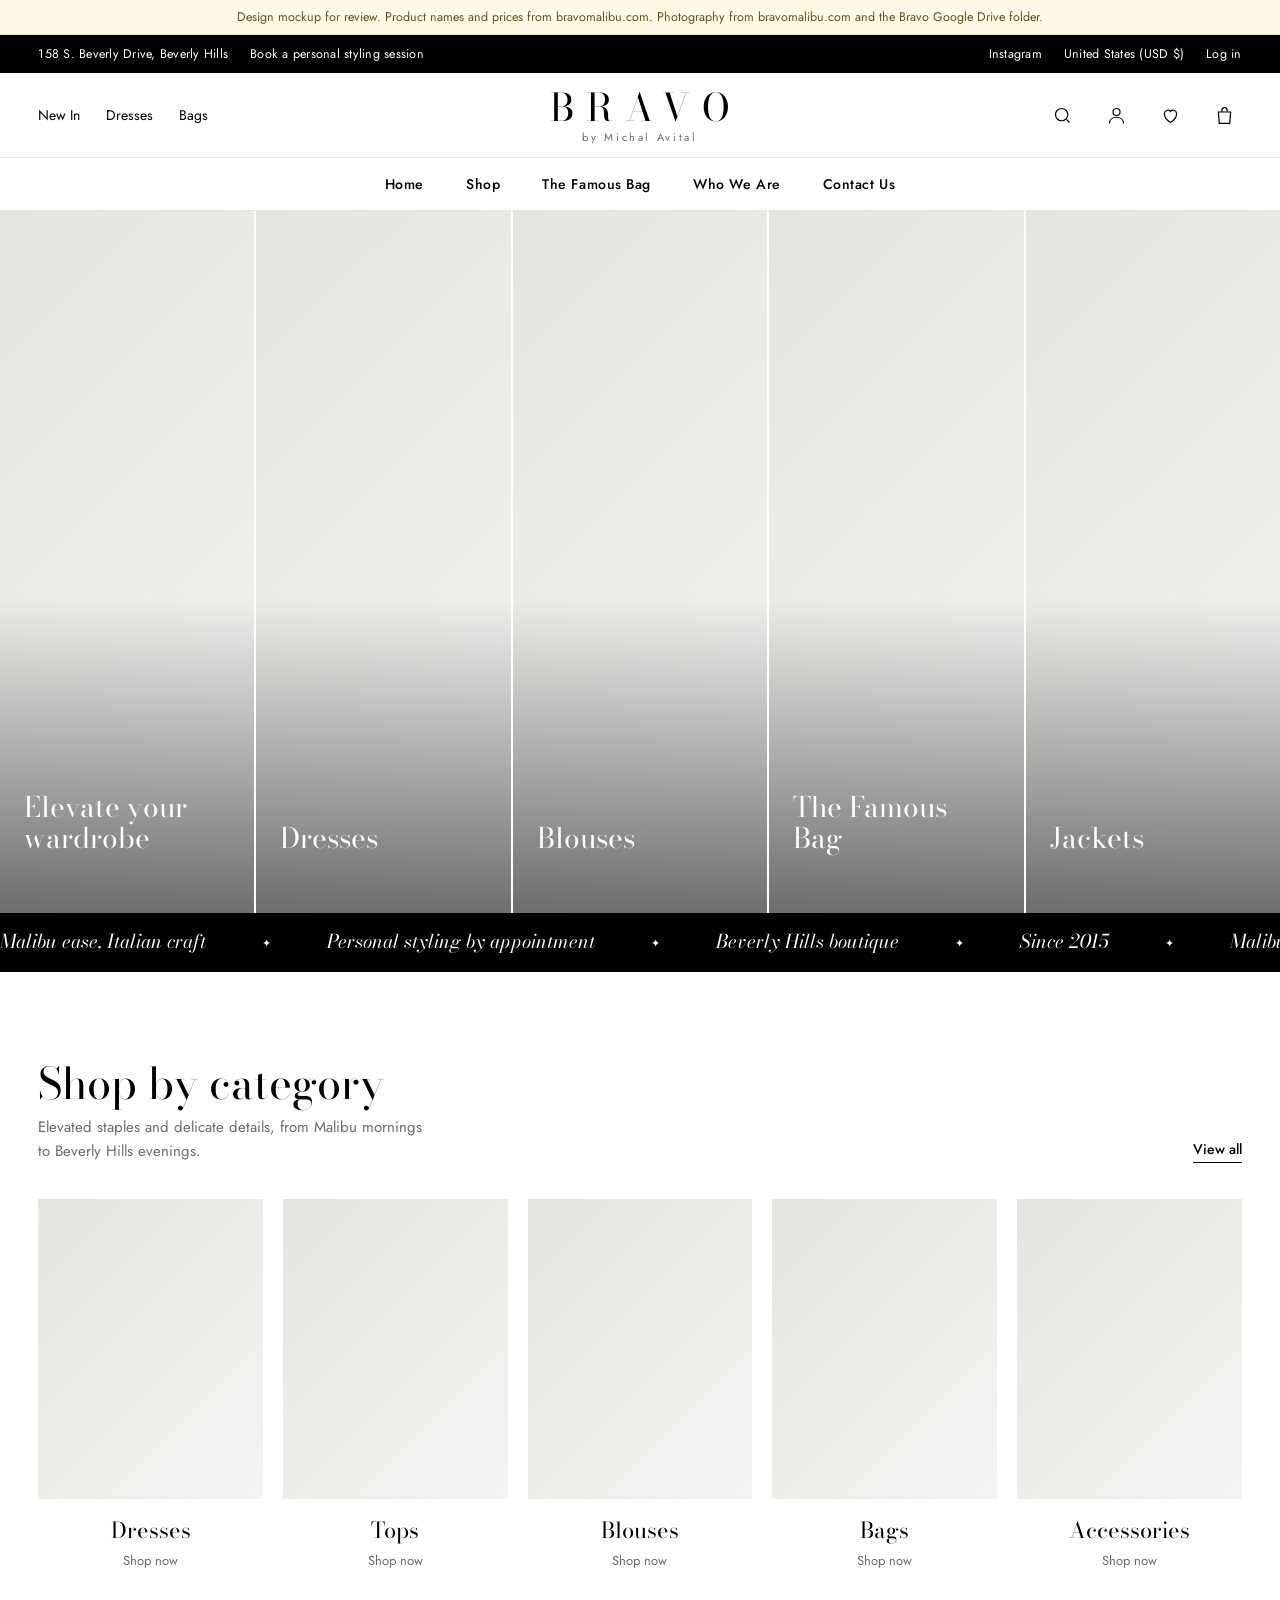
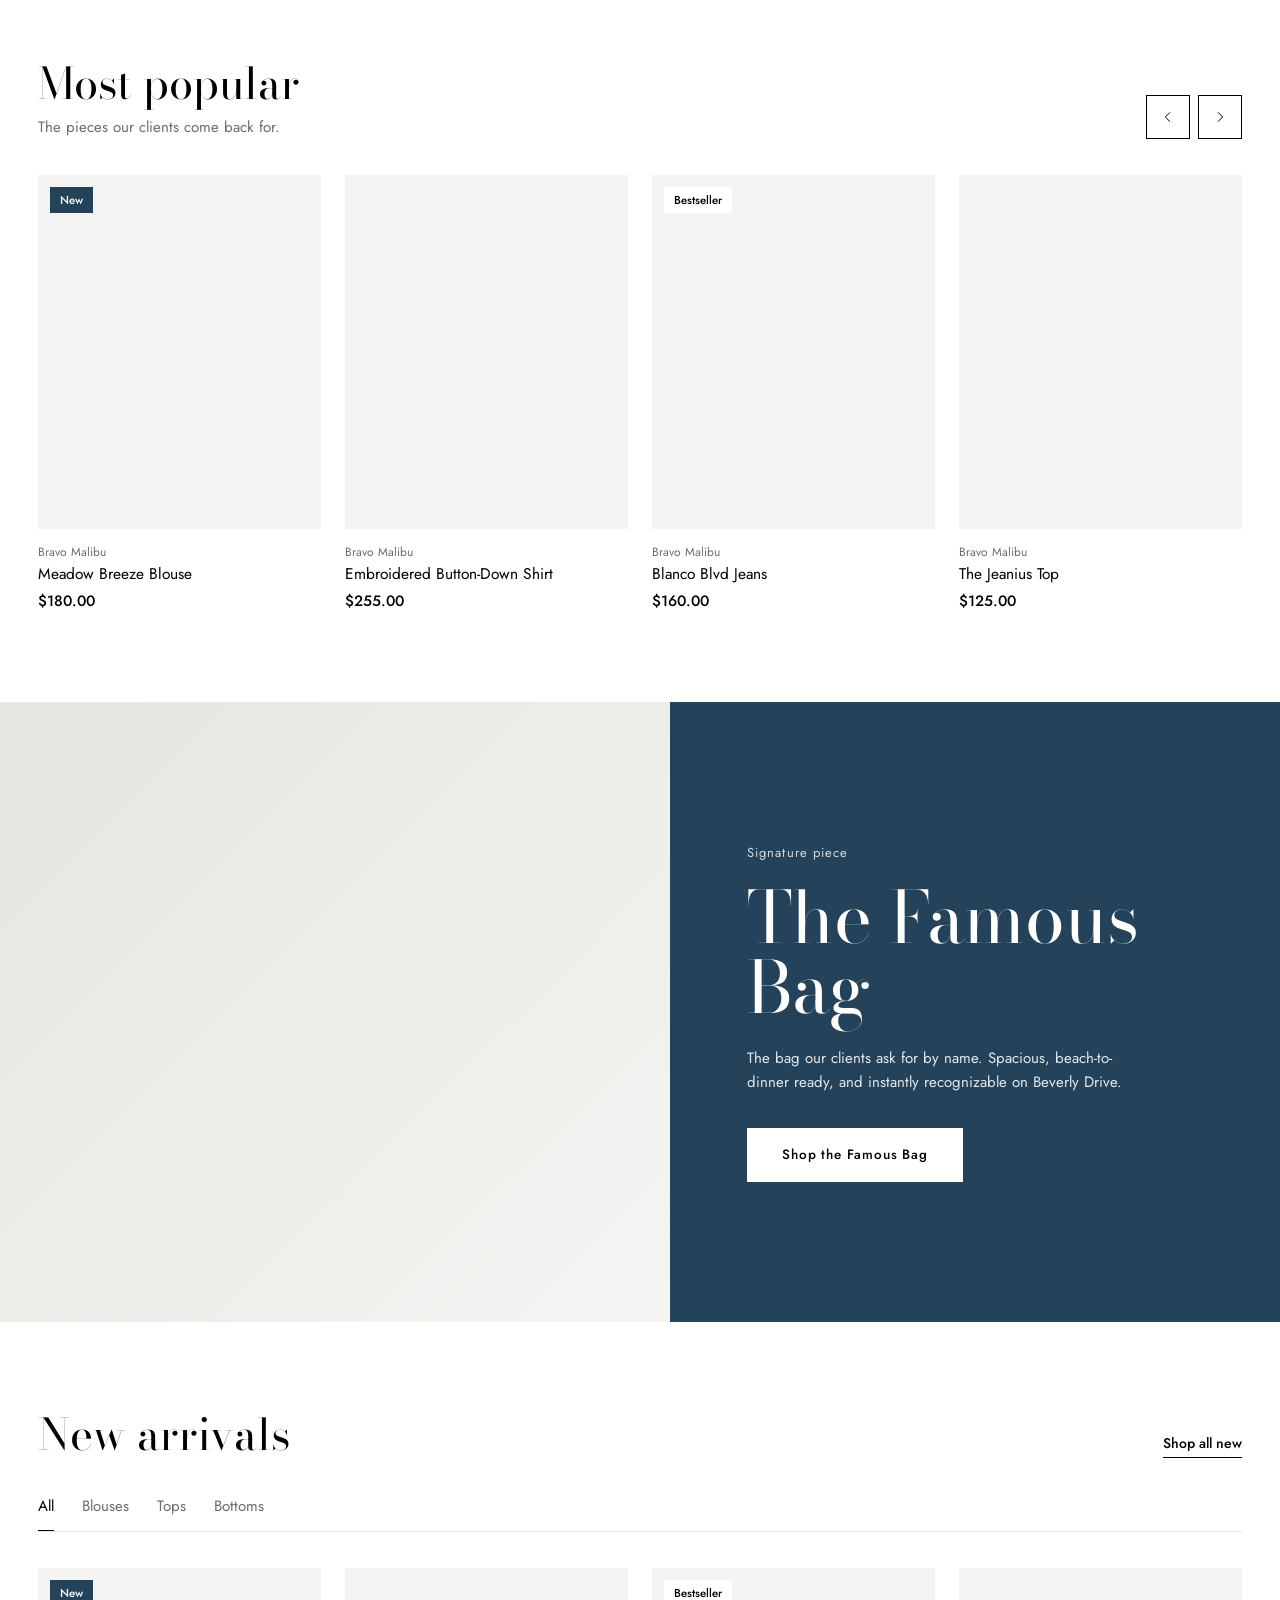
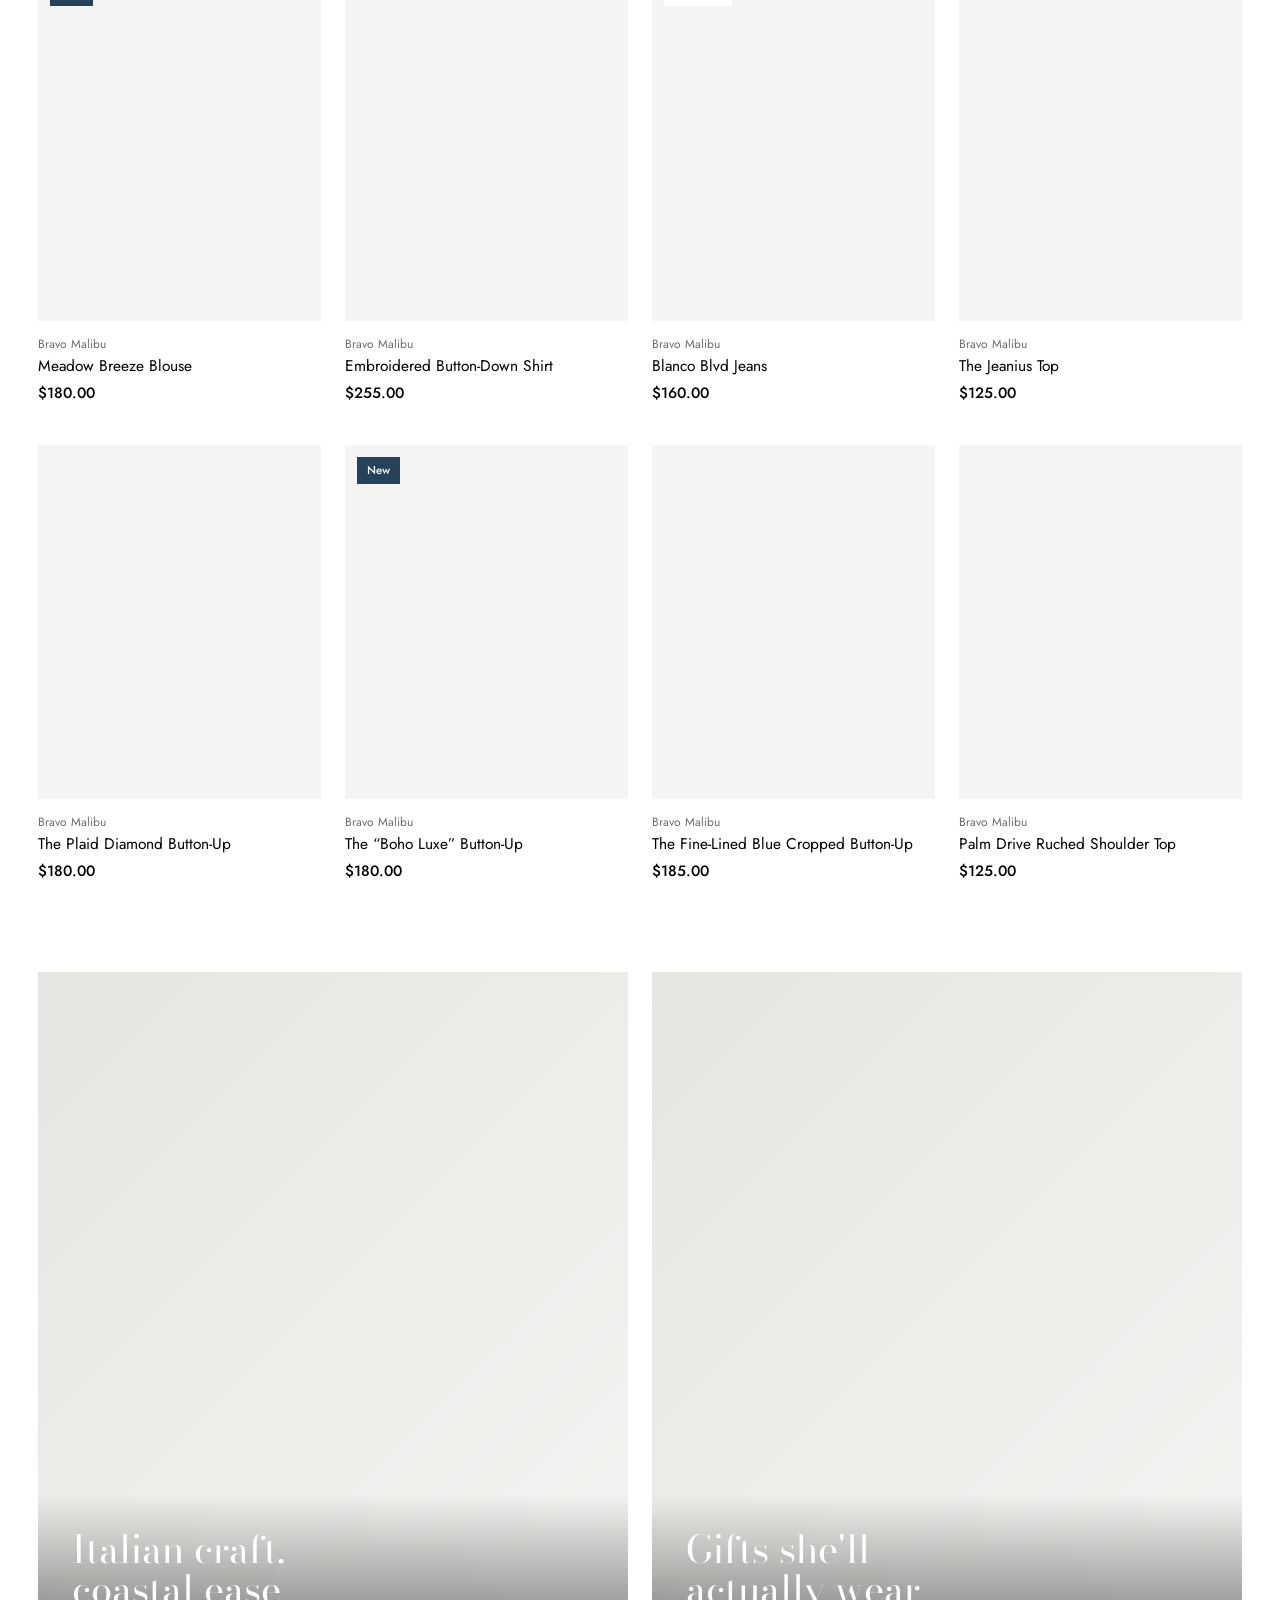
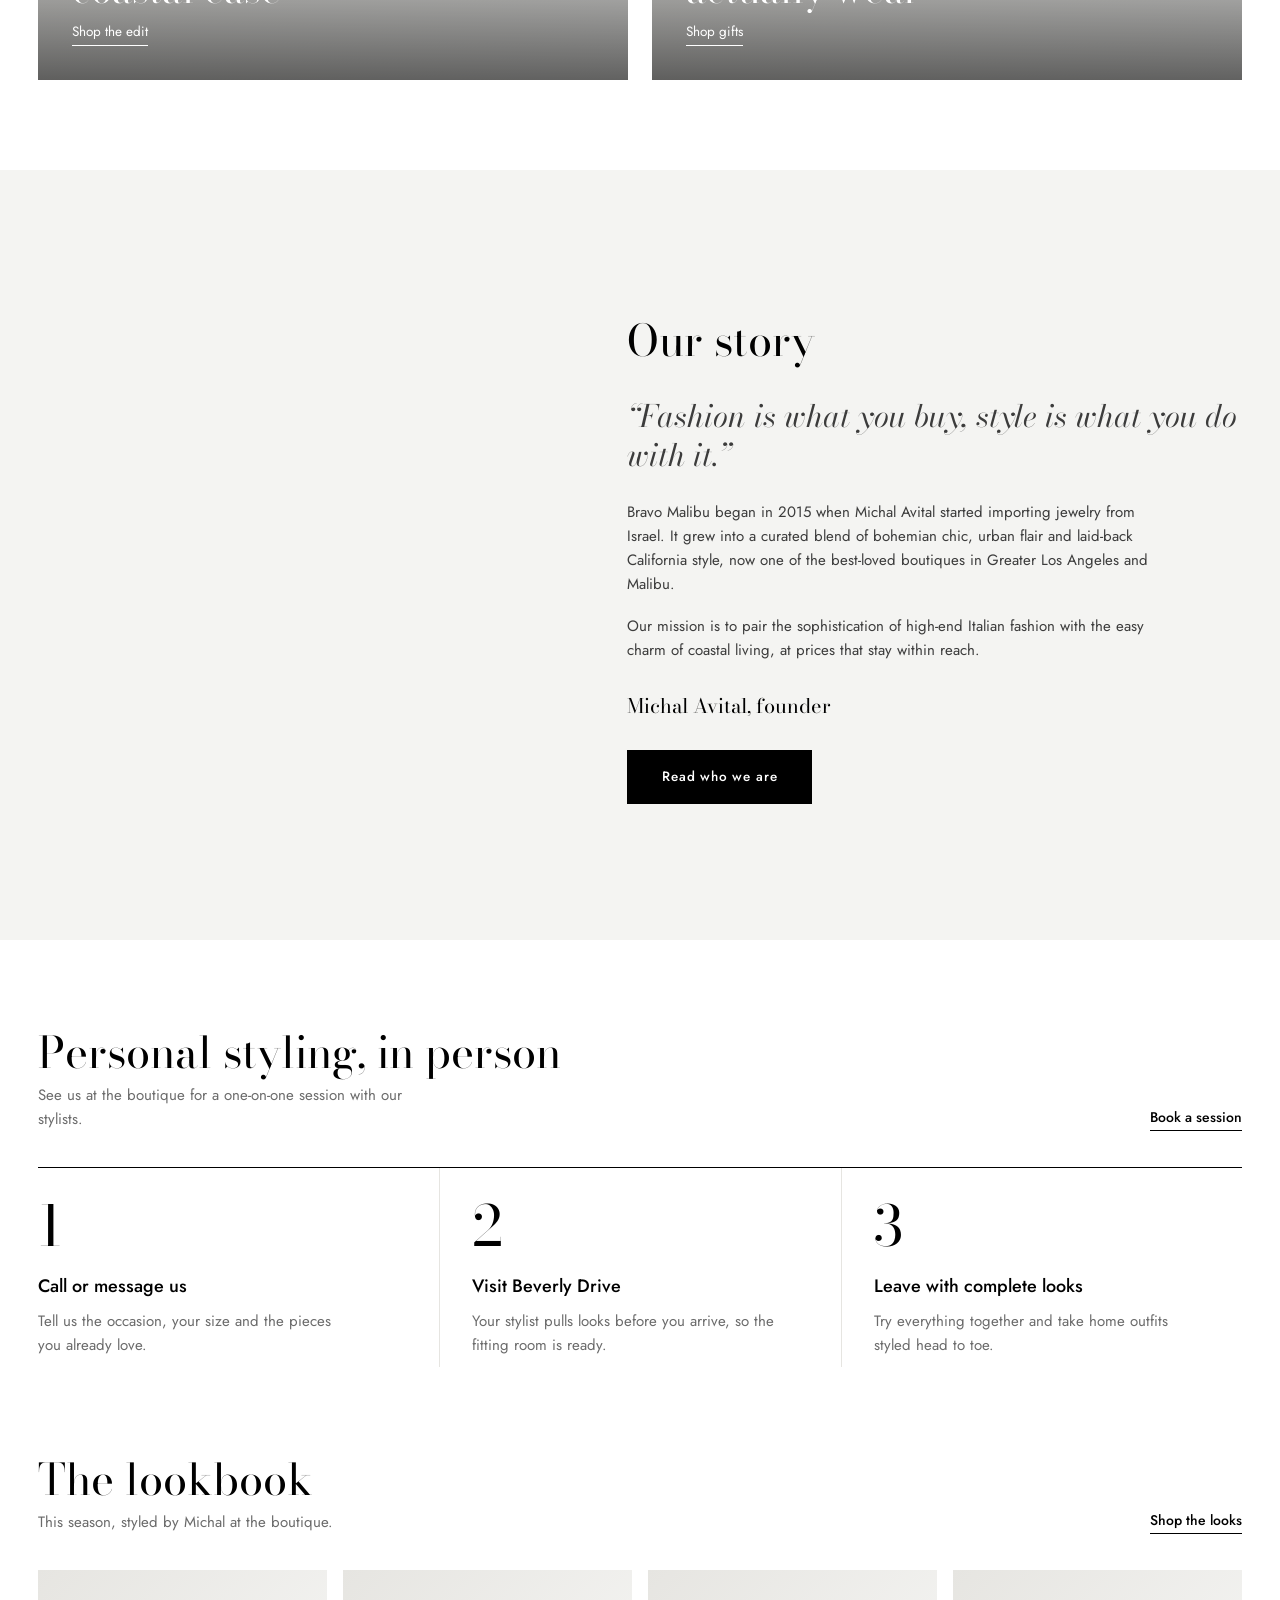
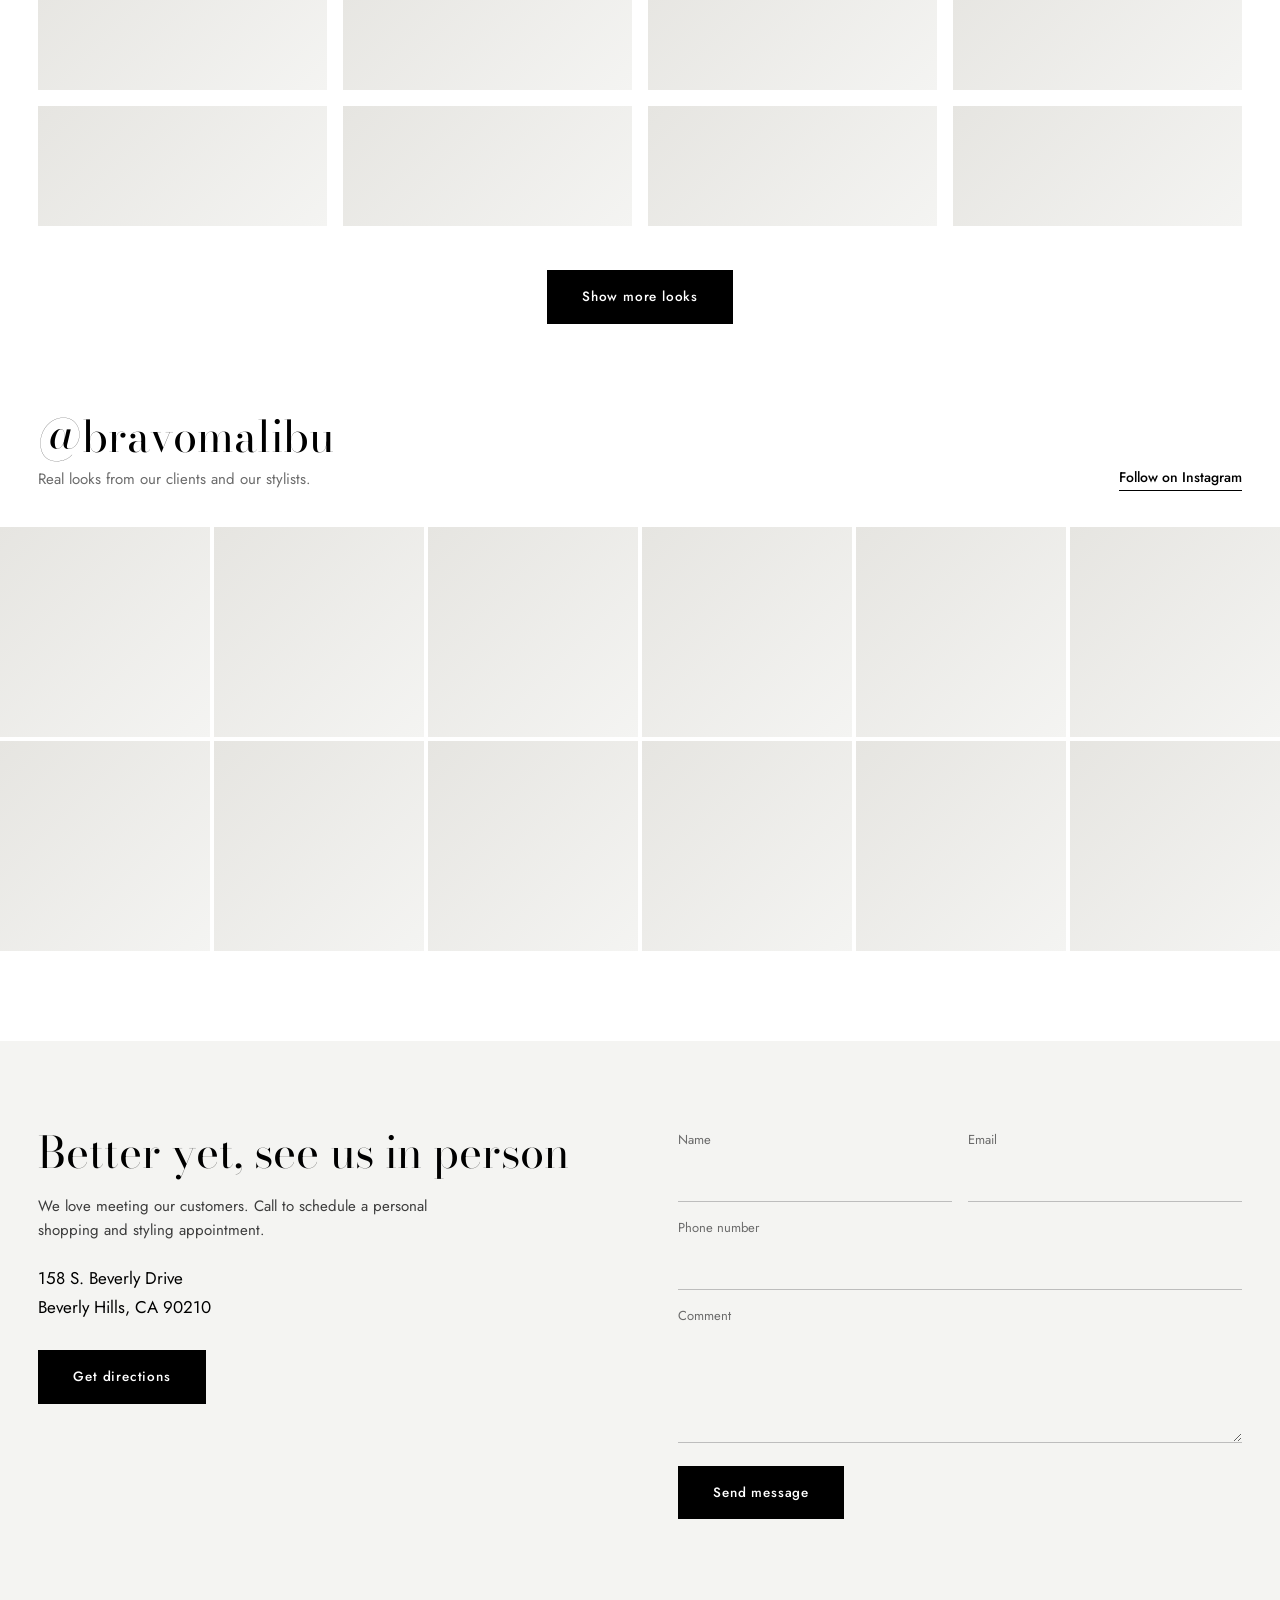
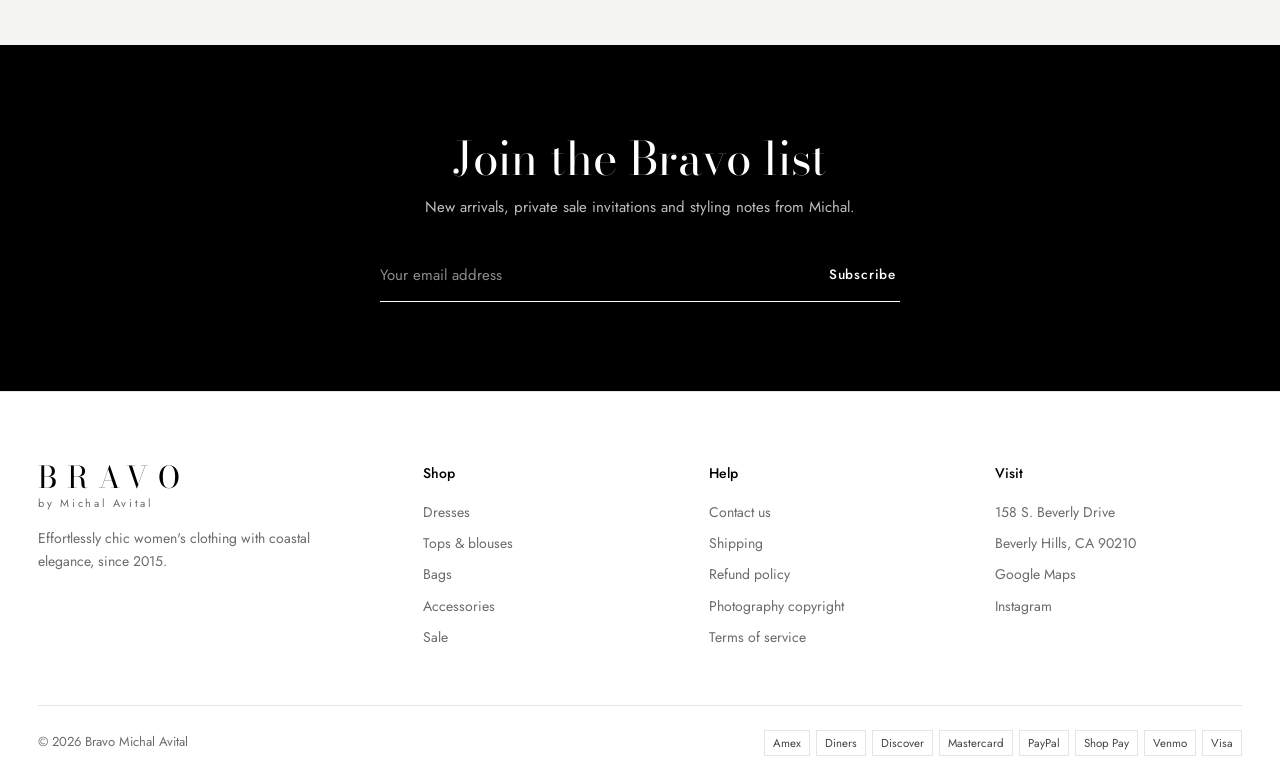
==== commit 24c3a673: "Swap duo banner images with the Our Story images Co-Authored-By: Claude Opus 5.5 <noreply@anthropic." ====
--- a/index.html
+++ b/index.html
@@ -234,6 +234,7 @@
 .lookbook img{width:100%;height:auto;transition:transform .8s ease}
 .lookbook a:hover img{transform:scale(1.03)}
 .lb-more{display:flex;justify-content:center;margin-top:28px}
+.swipe-bar{display:none}
 
 /* ---------- Visit + contact ---------- */
 .visit{display:grid;grid-template-columns:1fr 1fr;gap:clamp(32px,6vw,96px)}
@@ -402,7 +403,6 @@
   .card .brand{display:none}
   .card h3{font-size:13.5px}
   .card .price{font-size:13.5px}
-  .grid4{gap:22px 12px}
 
   /* sticky pill tabs */
   .tabs{position:sticky;top:0;z-index:20;background:#fff;border:0;gap:8px;margin:0 calc(-1 * var(--gut)) 18px;padding:10px var(--gut);scrollbar-width:none}
@@ -414,7 +414,6 @@
   .split .img{aspect-ratio:1}
   .split .txt{padding:30px 24px 34px}
   .split .txt h2{font-size:42px}
-  .duo{gap:12px}
   .duo a{border-radius:18px;aspect-ratio:4/5}
   .duo .lbl{padding:22px}
   .btn{border-radius:12px;padding:15px 26px}
@@ -422,10 +421,26 @@
   .story-imgs img{border-radius:16px}
   .story-imgs img + img{border-radius:16px}
   .step .n{font-size:42px}
-  .lookbook{columns:2;column-gap:8px}
-  .lookbook a{margin-bottom:8px;border-radius:12px}
-  .lb-more .btn{width:100%;text-align:center}
-  .gallery{grid-template-columns:repeat(3,1fr);gap:2px}
+
+  /* long sections become app-style swipe rows */
+  .grid4,.duo,.steps,.lookbook,.gallery{display:grid;grid-auto-flow:column;grid-template-columns:none;overflow-x:auto;overscroll-behavior-x:contain;scroll-snap-type:x mandatory;scrollbar-width:none;-webkit-overflow-scrolling:touch}
+  .grid4::-webkit-scrollbar,.duo::-webkit-scrollbar,.steps::-webkit-scrollbar,.lookbook::-webkit-scrollbar,.gallery::-webkit-scrollbar{display:none}
+  .grid4,.steps,.lookbook{margin:0 calc(-1 * var(--gut));padding:0 var(--gut);scroll-padding:0 var(--gut)}
+  .grid4 > *,.duo > a,.step,.lookbook a,.gallery a{scroll-snap-align:start}
+  .grid4{grid-auto-columns:calc(50vw - 22px);gap:12px}
+  .duo{grid-auto-columns:82vw;gap:12px;scroll-padding:0 var(--gut)}
+  .steps{grid-auto-columns:76vw;gap:12px;border-top:0}
+  .step,.step + .step{padding:22px 20px;border:1px solid var(--stone);border-radius:16px}
+  .lookbook{columns:auto;grid-auto-columns:62vw;gap:10px}
+  .lookbook a{margin:0;border-radius:14px}
+  .lookbook img{height:100%;aspect-ratio:3/4;object-fit:cover}
+  .lb-more{display:none}
+  .gallery{grid-template-rows:repeat(2,auto);grid-auto-columns:36vw;gap:2px}
+
+  /* swipe progress indicator */
+  .swipe-bar{display:block;position:relative;width:min(120px,30vw);height:2px;margin:16px auto 0;background:var(--stone);border-radius:2px;overflow:hidden}
+  .swipe-bar[hidden]{display:none}
+  .swipe-bar i{position:absolute;left:0;top:0;bottom:0;background:var(--ink);border-radius:2px;transition:transform .1s linear}
 
   form.contact input,form.contact textarea{font-size:16px}
   .news form{border:0;flex-direction:column;gap:10px}
@@ -642,8 +657,8 @@
   <!-- DUO BANNERS -->
   <section class="block" style="padding-top:0">
     <div class="wrap duo">
-      <a href="#"><img src="https://bravomalibu.com/cdn/shop/files/1.webp?v=1727695471&width=1200" alt="Italian-made essentials" onerror="this.parentNode.classList.add('img-fallback');this.remove()"><div class="lbl"><h3>Italian craft,<br>coastal ease</h3><span>Shop the edit</span></div></a>
-      <a href="#"><img src="https://bravomalibu.com/cdn/shop/files/2.webp?v=1727695551&width=1200" alt="Gifts" onerror="this.parentNode.classList.add('img-fallback');this.remove()"><div class="lbl"><h3>Gifts she'll<br>actually wear</h3><span>Shop gifts</span></div></a>
+      <a href="#"><img src="https://lh3.googleusercontent.com/d/1LxJObJxWO0Fbpk9w2mpy2Z1L5nGBwD8N=w1200" alt="Italian-made essentials" onerror="driveErr(this)"><div class="lbl"><h3>Italian craft,<br>coastal ease</h3><span>Shop the edit</span></div></a>
+      <a href="#"><img src="https://lh3.googleusercontent.com/d/1v7p1GXTWlTodgKl_nqpTkVFTgdXf7rnT=w1200" alt="Gifts" onerror="driveErr(this)"><div class="lbl"><h3>Gifts she'll<br>actually wear</h3><span>Shop gifts</span></div></a>
     </div>
   </section>
 
@@ -651,8 +666,8 @@
   <section class="block story" id="story">
     <div class="wrap story-grid">
       <div class="story-imgs">
-        <img src="https://lh3.googleusercontent.com/d/1LxJObJxWO0Fbpk9w2mpy2Z1L5nGBwD8N=w1000" alt="Michal Avital styling" onerror="driveErr(this)">
-        <img src="https://lh3.googleusercontent.com/d/1v7p1GXTWlTodgKl_nqpTkVFTgdXf7rnT=w800" alt="Bravo boutique detail" onerror="driveErr(this)">
+        <img src="https://bravomalibu.com/cdn/shop/files/1.webp?v=1727695471&width=1000" alt="Michal Avital styling" onerror="this.style.visibility='hidden'">
+        <img src="https://bravomalibu.com/cdn/shop/files/2.webp?v=1727695551&width=800" alt="Bravo boutique detail" onerror="this.style.visibility='hidden'">
       </div>
       <div>
         <h2 class="sec-head" style="display:block;margin-bottom:22px"><span style="font-family:var(--serif);font-weight:400;font-size:clamp(30px,3.4vw,48px)">Our story</span></h2>
@@ -879,7 +894,9 @@
 
 function renderArrivals(filter){
   const list = products.map((p,i)=>({...p,i})).filter(p=>filter==="all"||p.c===filter).slice(0,8);
-  document.getElementById("arrivals").innerHTML = list.map(p=>card(p,p.i)).join("");
+  const el = document.getElementById("arrivals");
+  el.innerHTML = list.map(p=>card(p,p.i)).join("");
+  el.scrollLeft = 0;
 }
 renderArrivals("all");
 
@@ -1030,6 +1047,30 @@
 const hdr=document.querySelector("header.site"); let lastY=0;
 window.addEventListener("scroll",()=>{const y=window.scrollY;if(window.innerWidth<=820){hdr.classList.toggle("hide",y>lastY&&y>120);}lastY=y;},{passive:true});
 
+/* swipe rows (mobile): progress bar under each row */
+document.querySelectorAll("#catGrid, #popular, #arrivals, .duo, .steps, #lookbookGrid, #gallery").forEach(row=>{
+  const bar=document.createElement("div"); bar.className="swipe-bar"; bar.setAttribute("aria-hidden","true"); bar.innerHTML="<i></i>";
+  row.after(bar);
+  const thumb=bar.firstChild;
+  const update=()=>{
+    const over=row.scrollWidth-row.clientWidth;
+    bar.hidden = over<=2;
+    if(bar.hidden) return;
+    thumb.style.width=(row.clientWidth/row.scrollWidth*100)+"%";
+    thumb.style.transform=`translateX(${row.scrollLeft/row.clientWidth*100}%)`;
+  };
+  row.addEventListener("scroll",update,{passive:true});
+  window.addEventListener("resize",update);
+  new MutationObserver(update).observe(row,{childList:true});
+  update();
+});
+
+/* lookbook: load more looks as you swipe to the end */
+const lbGrid=document.getElementById("lookbookGrid");
+lbGrid.addEventListener("scroll",()=>{
+  if(lbShown<LB.length && lbGrid.scrollLeft+lbGrid.clientWidth*2>=lbGrid.scrollWidth) moreLooks(9);
+},{passive:true});
+
 /* footer accordion */
 document.querySelectorAll(".fgrid > div + div h4").forEach(h=>h.addEventListener("click",()=>{if(window.innerWidth<=820)h.parentNode.classList.toggle("open");}));
 
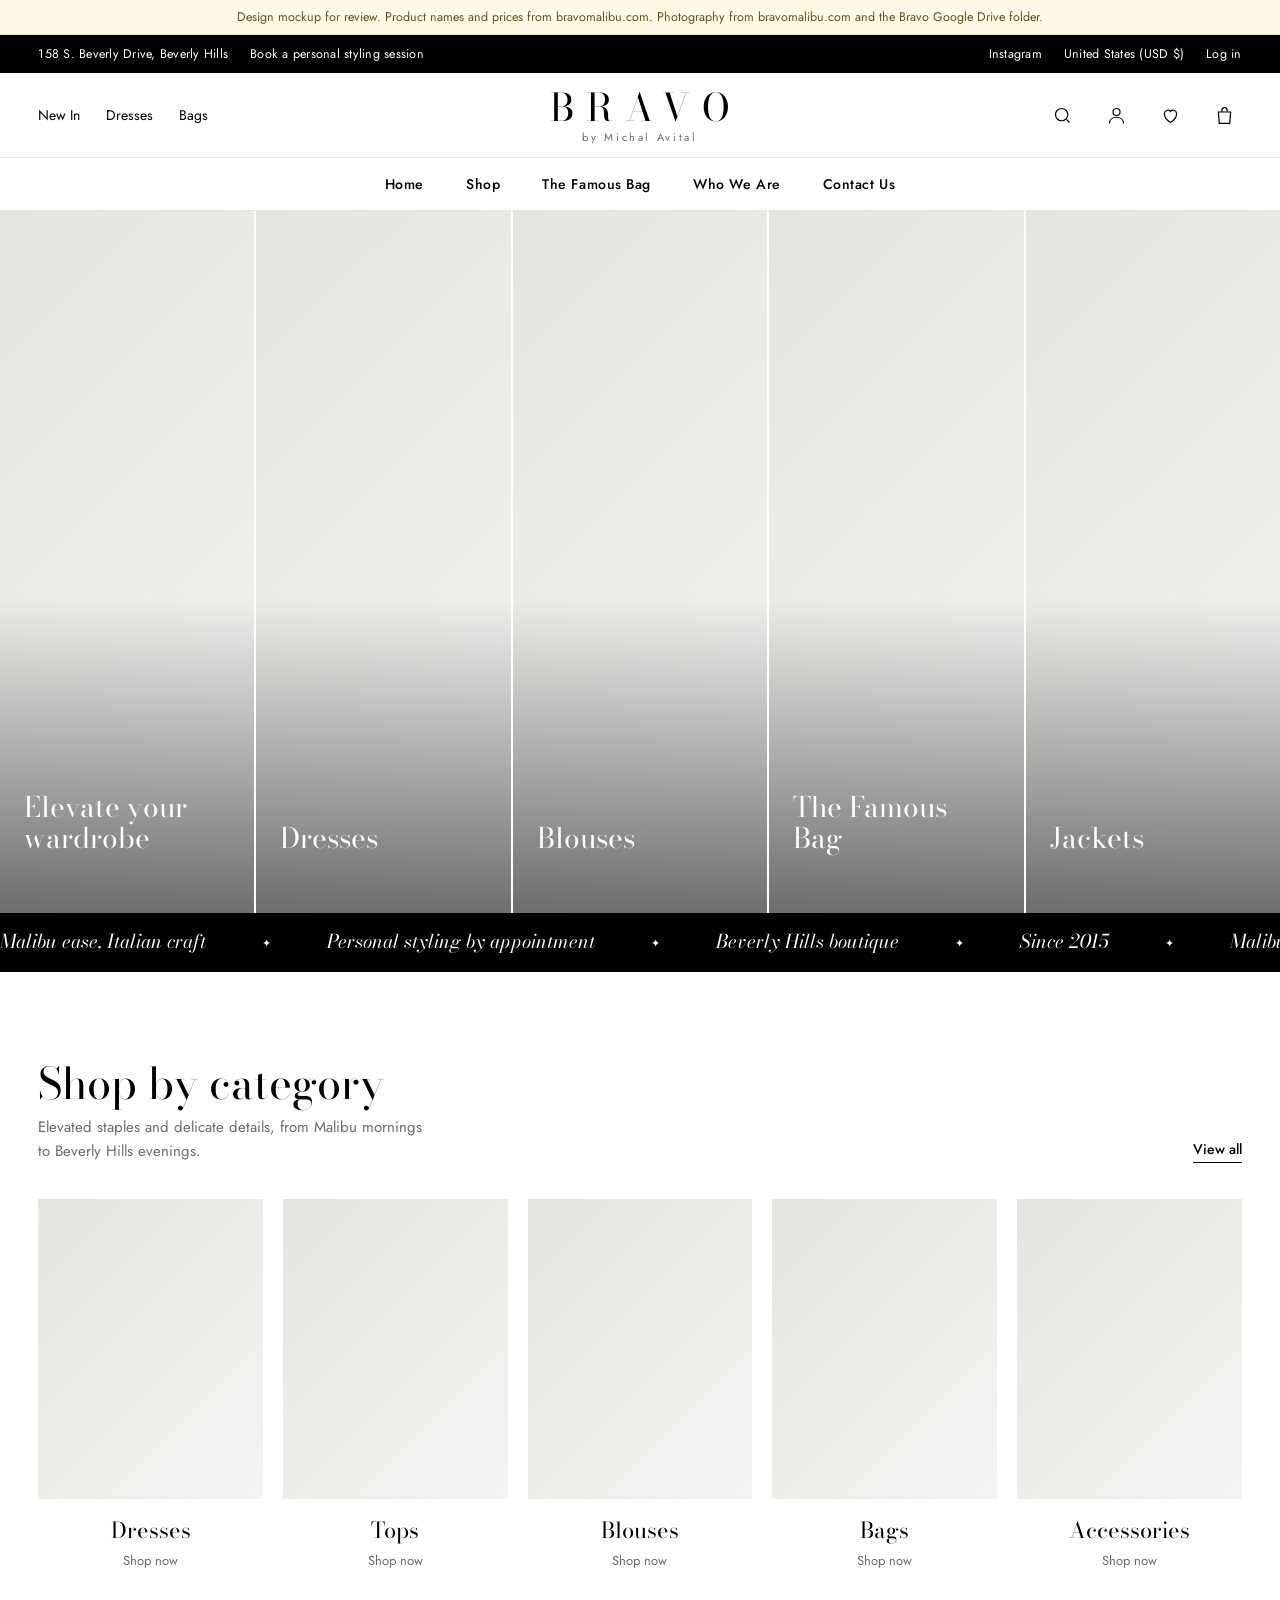
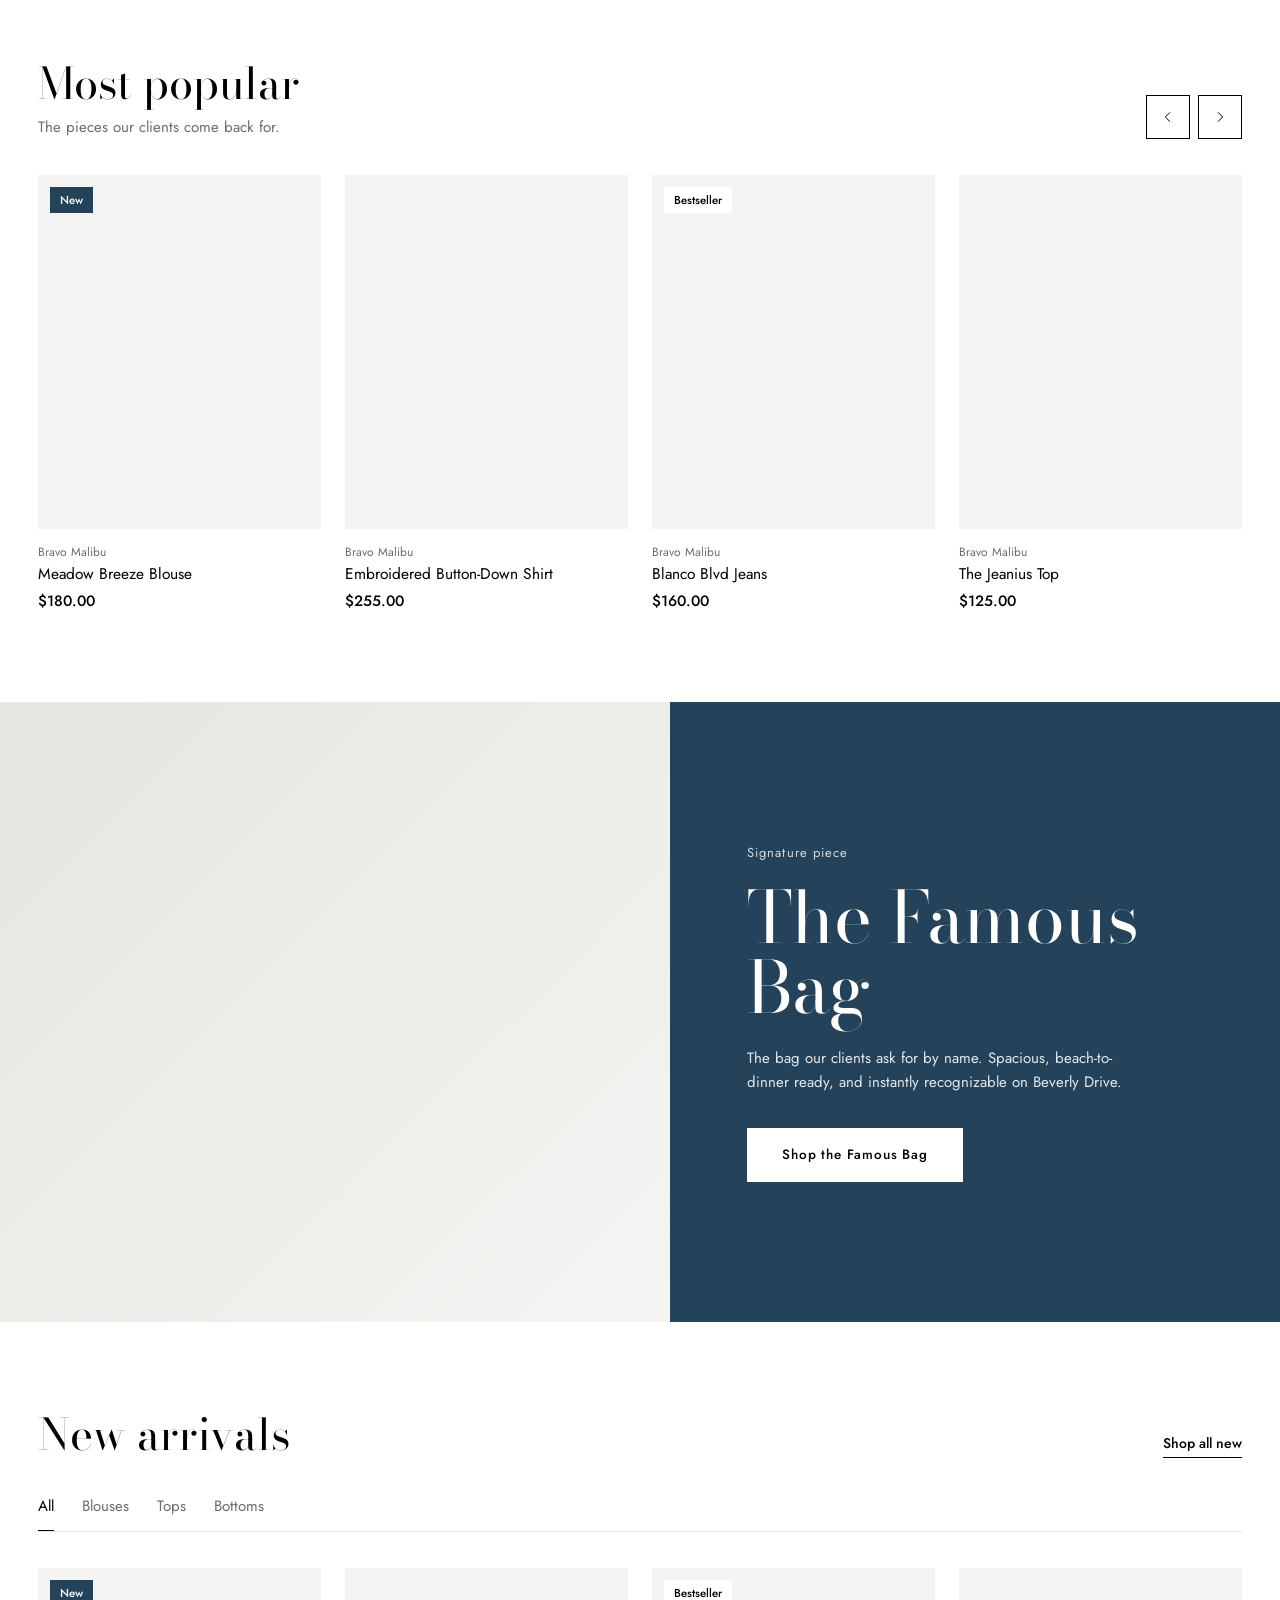
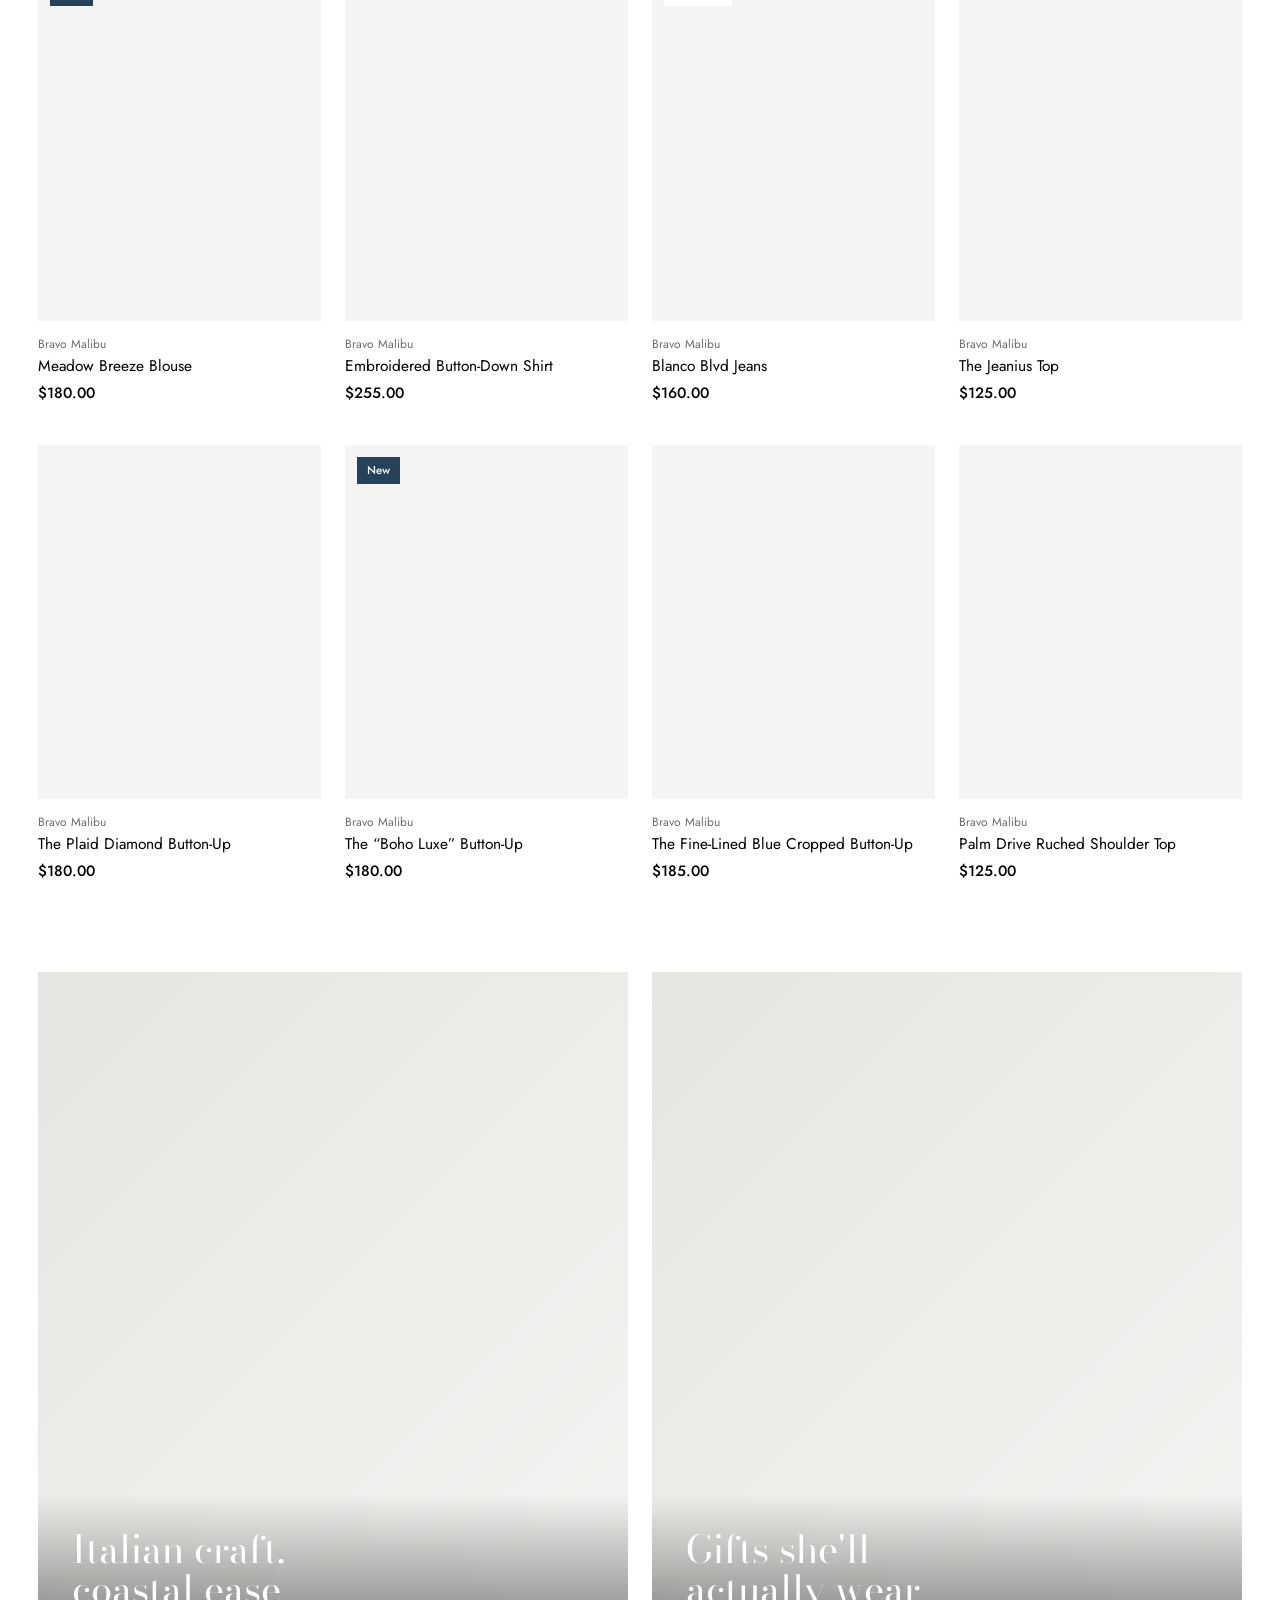
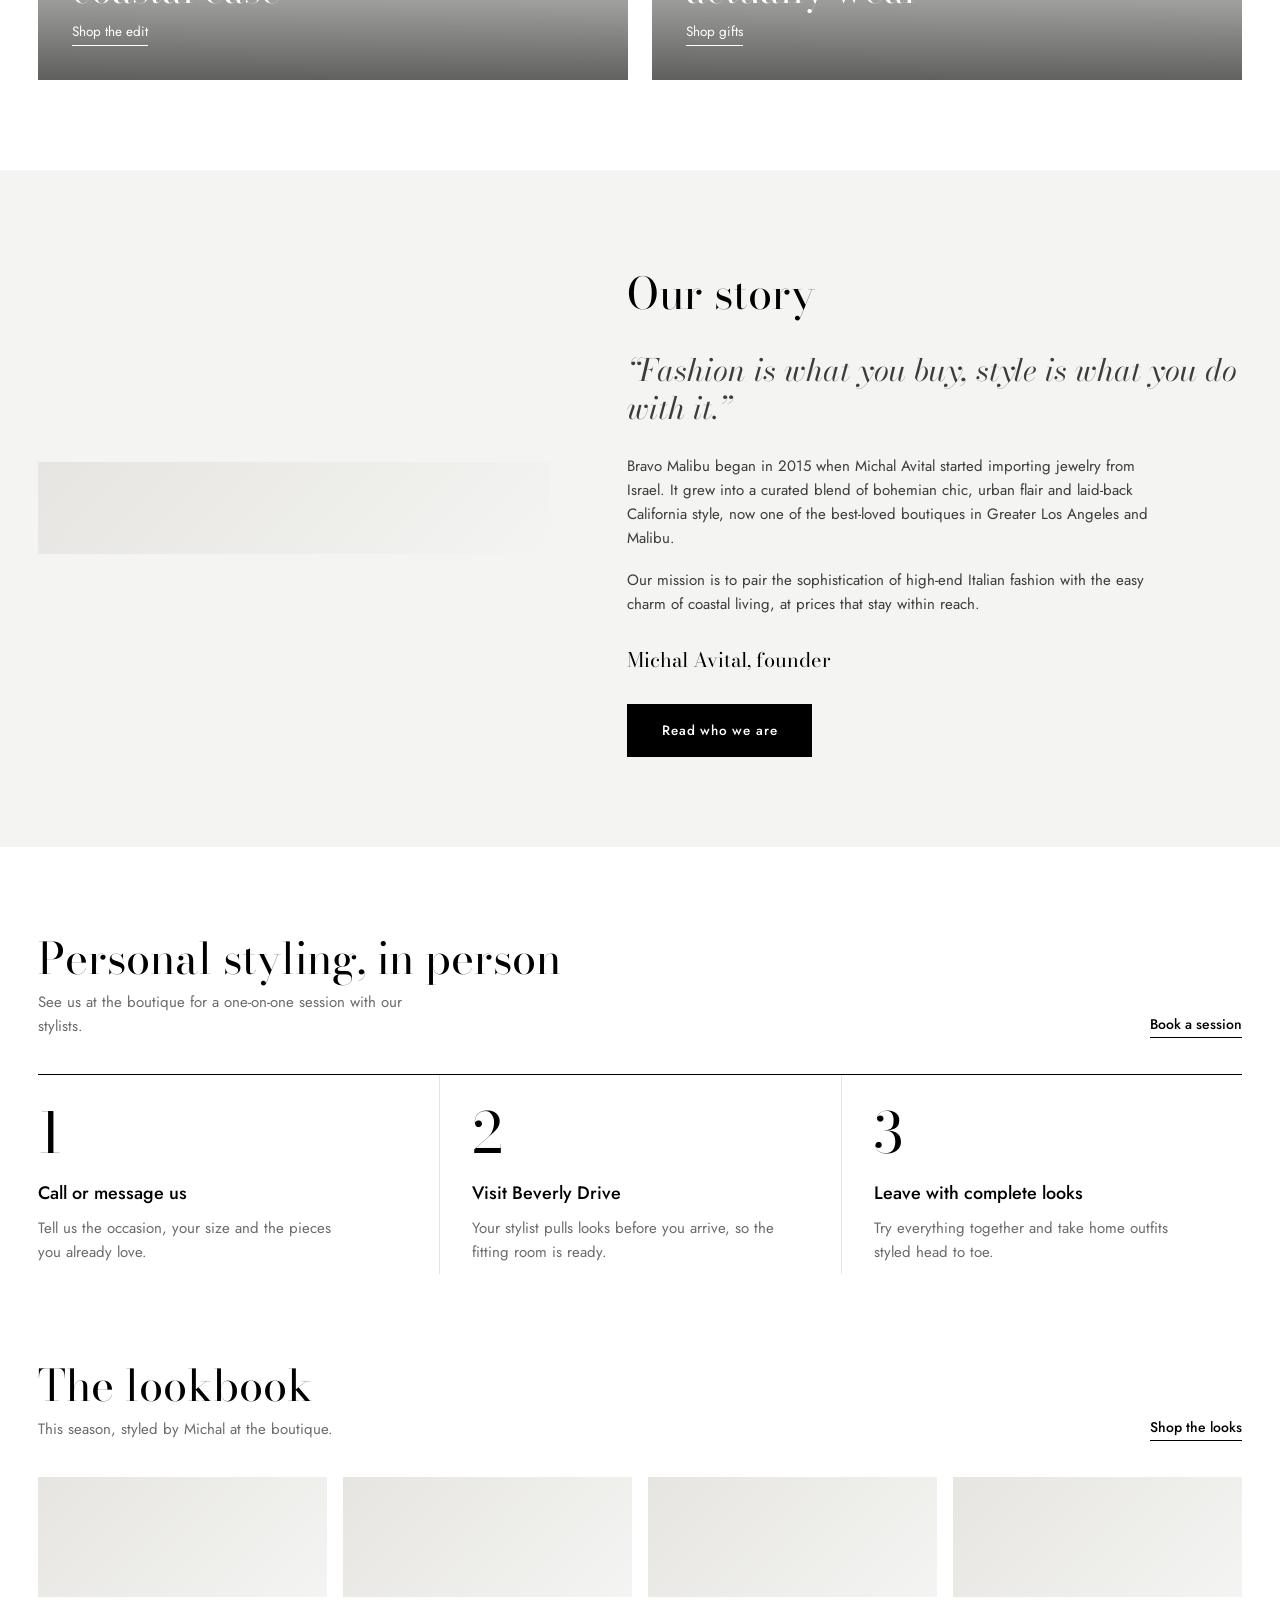
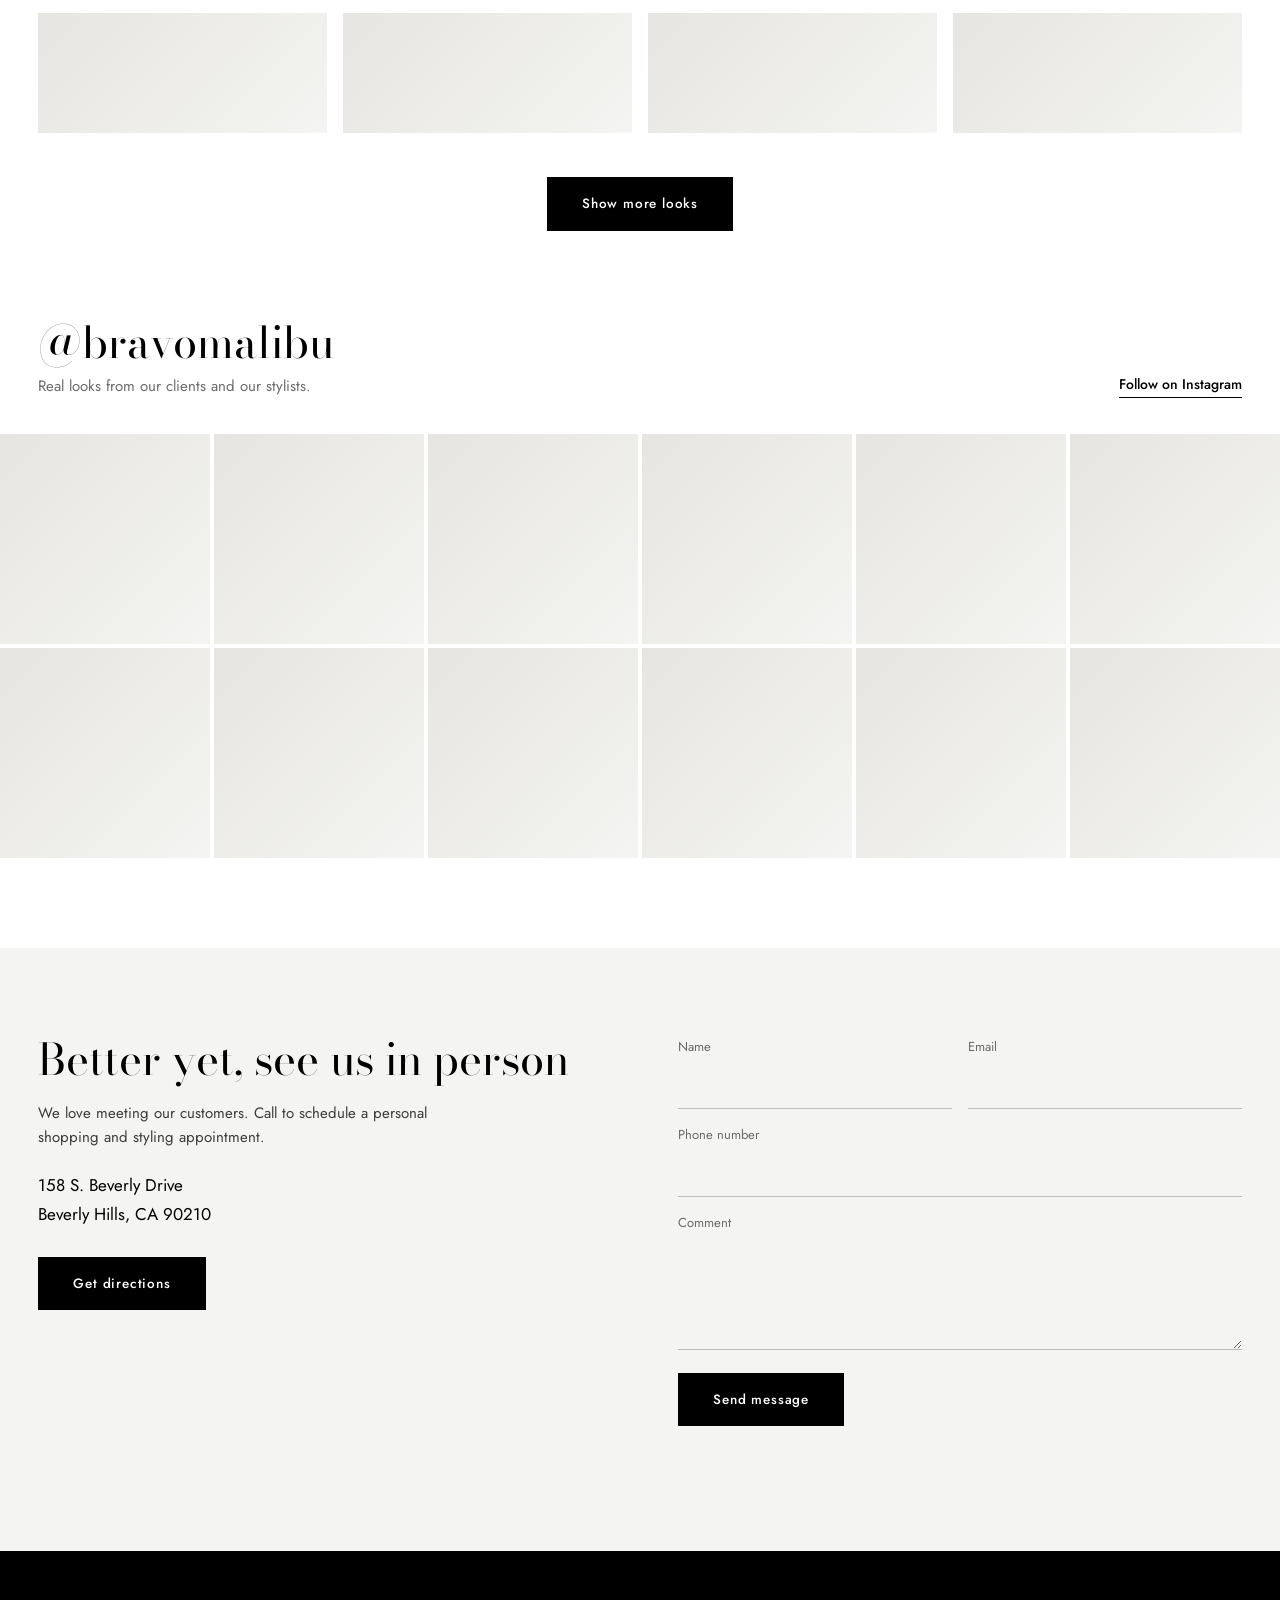
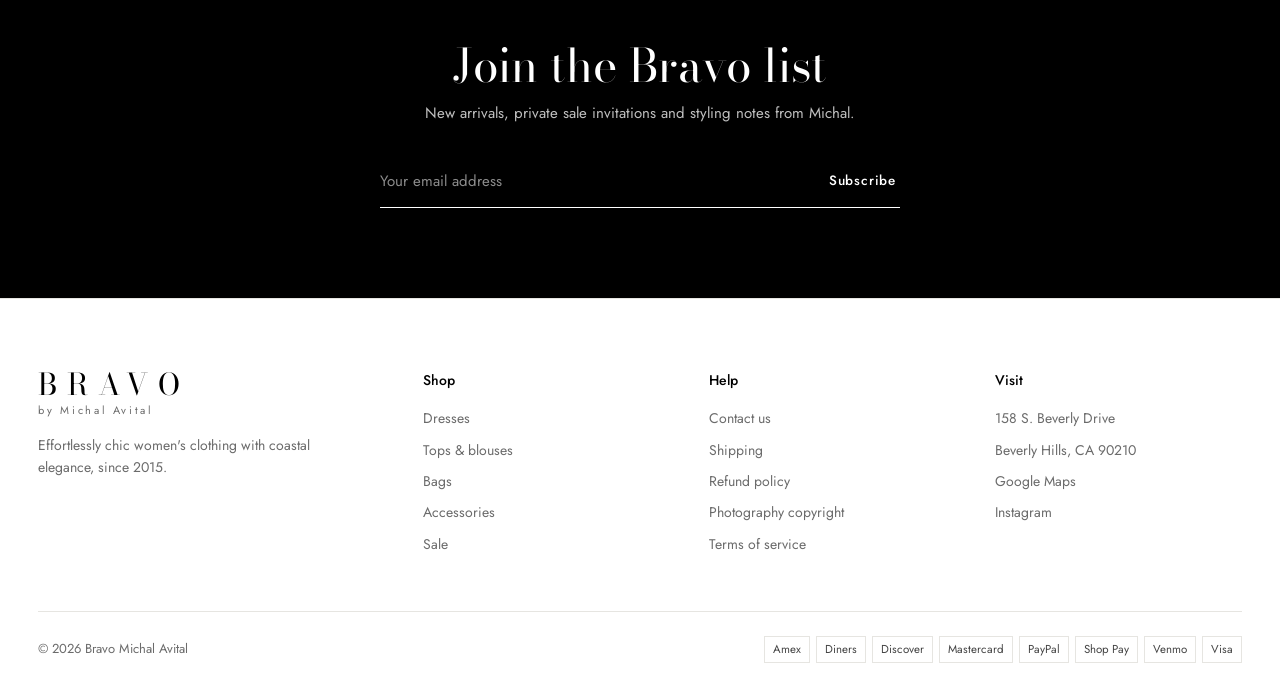
==== commit b7c946ea: "main" ====
--- a/index.html
+++ b/index.html
@@ -234,7 +234,6 @@
 .lookbook img{width:100%;height:auto;transition:transform .8s ease}
 .lookbook a:hover img{transform:scale(1.03)}
 .lb-more{display:flex;justify-content:center;margin-top:28px}
-.swipe-bar{display:none}
 
 /* ---------- Visit + contact ---------- */
 .visit{display:grid;grid-template-columns:1fr 1fr;gap:clamp(32px,6vw,96px)}
@@ -403,6 +402,7 @@
   .card .brand{display:none}
   .card h3{font-size:13.5px}
   .card .price{font-size:13.5px}
+  .grid4{gap:22px 12px}
 
   /* sticky pill tabs */
   .tabs{position:sticky;top:0;z-index:20;background:#fff;border:0;gap:8px;margin:0 calc(-1 * var(--gut)) 18px;padding:10px var(--gut);scrollbar-width:none}
@@ -414,6 +414,7 @@
   .split .img{aspect-ratio:1}
   .split .txt{padding:30px 24px 34px}
   .split .txt h2{font-size:42px}
+  .duo{gap:12px}
   .duo a{border-radius:18px;aspect-ratio:4/5}
   .duo .lbl{padding:22px}
   .btn{border-radius:12px;padding:15px 26px}
@@ -421,26 +422,10 @@
   .story-imgs img{border-radius:16px}
   .story-imgs img + img{border-radius:16px}
   .step .n{font-size:42px}
-
-  /* long sections become app-style swipe rows */
-  .grid4,.duo,.steps,.lookbook,.gallery{display:grid;grid-auto-flow:column;grid-template-columns:none;overflow-x:auto;overscroll-behavior-x:contain;scroll-snap-type:x mandatory;scrollbar-width:none;-webkit-overflow-scrolling:touch}
-  .grid4::-webkit-scrollbar,.duo::-webkit-scrollbar,.steps::-webkit-scrollbar,.lookbook::-webkit-scrollbar,.gallery::-webkit-scrollbar{display:none}
-  .grid4,.steps,.lookbook{margin:0 calc(-1 * var(--gut));padding:0 var(--gut);scroll-padding:0 var(--gut)}
-  .grid4 > *,.duo > a,.step,.lookbook a,.gallery a{scroll-snap-align:start}
-  .grid4{grid-auto-columns:calc(50vw - 22px);gap:12px}
-  .duo{grid-auto-columns:82vw;gap:12px;scroll-padding:0 var(--gut)}
-  .steps{grid-auto-columns:76vw;gap:12px;border-top:0}
-  .step,.step + .step{padding:22px 20px;border:1px solid var(--stone);border-radius:16px}
-  .lookbook{columns:auto;grid-auto-columns:62vw;gap:10px}
-  .lookbook a{margin:0;border-radius:14px}
-  .lookbook img{height:100%;aspect-ratio:3/4;object-fit:cover}
-  .lb-more{display:none}
-  .gallery{grid-template-rows:repeat(2,auto);grid-auto-columns:36vw;gap:2px}
-
-  /* swipe progress indicator */
-  .swipe-bar{display:block;position:relative;width:min(120px,30vw);height:2px;margin:16px auto 0;background:var(--stone);border-radius:2px;overflow:hidden}
-  .swipe-bar[hidden]{display:none}
-  .swipe-bar i{position:absolute;left:0;top:0;bottom:0;background:var(--ink);border-radius:2px;transition:transform .1s linear}
+  .lookbook{columns:2;column-gap:8px}
+  .lookbook a{margin-bottom:8px;border-radius:12px}
+  .lb-more .btn{width:100%;text-align:center}
+  .gallery{grid-template-columns:repeat(3,1fr);gap:2px}
 
   form.contact input,form.contact textarea{font-size:16px}
   .news form{border:0;flex-direction:column;gap:10px}
@@ -666,8 +651,8 @@
   <section class="block story" id="story">
     <div class="wrap story-grid">
       <div class="story-imgs">
-        <img src="https://bravomalibu.com/cdn/shop/files/1.webp?v=1727695471&width=1000" alt="Michal Avital styling" onerror="this.style.visibility='hidden'">
-        <img src="https://bravomalibu.com/cdn/shop/files/2.webp?v=1727695551&width=800" alt="Bravo boutique detail" onerror="this.style.visibility='hidden'">
+        <img src="https://bravomalibu.com/cdn/shop/files/1.webp?v=1727695471&width=1000" alt="Michal Avital styling" onerror="this.parentNode.classList.add('img-fallback');this.remove()">
+        <img src="https://bravomalibu.com/cdn/shop/files/2.webp?v=1727695551&width=800" alt="Bravo boutique detail" onerror="this.parentNode.classList.add('img-fallback');this.remove()">
       </div>
       <div>
         <h2 class="sec-head" style="display:block;margin-bottom:22px"><span style="font-family:var(--serif);font-weight:400;font-size:clamp(30px,3.4vw,48px)">Our story</span></h2>
@@ -894,9 +879,7 @@
 
 function renderArrivals(filter){
   const list = products.map((p,i)=>({...p,i})).filter(p=>filter==="all"||p.c===filter).slice(0,8);
-  const el = document.getElementById("arrivals");
-  el.innerHTML = list.map(p=>card(p,p.i)).join("");
-  el.scrollLeft = 0;
+  document.getElementById("arrivals").innerHTML = list.map(p=>card(p,p.i)).join("");
 }
 renderArrivals("all");
 
@@ -1047,30 +1030,6 @@
 const hdr=document.querySelector("header.site"); let lastY=0;
 window.addEventListener("scroll",()=>{const y=window.scrollY;if(window.innerWidth<=820){hdr.classList.toggle("hide",y>lastY&&y>120);}lastY=y;},{passive:true});
 
-/* swipe rows (mobile): progress bar under each row */
-document.querySelectorAll("#catGrid, #popular, #arrivals, .duo, .steps, #lookbookGrid, #gallery").forEach(row=>{
-  const bar=document.createElement("div"); bar.className="swipe-bar"; bar.setAttribute("aria-hidden","true"); bar.innerHTML="<i></i>";
-  row.after(bar);
-  const thumb=bar.firstChild;
-  const update=()=>{
-    const over=row.scrollWidth-row.clientWidth;
-    bar.hidden = over<=2;
-    if(bar.hidden) return;
-    thumb.style.width=(row.clientWidth/row.scrollWidth*100)+"%";
-    thumb.style.transform=`translateX(${row.scrollLeft/row.clientWidth*100}%)`;
-  };
-  row.addEventListener("scroll",update,{passive:true});
-  window.addEventListener("resize",update);
-  new MutationObserver(update).observe(row,{childList:true});
-  update();
-});
-
-/* lookbook: load more looks as you swipe to the end */
-const lbGrid=document.getElementById("lookbookGrid");
-lbGrid.addEventListener("scroll",()=>{
-  if(lbShown<LB.length && lbGrid.scrollLeft+lbGrid.clientWidth*2>=lbGrid.scrollWidth) moreLooks(9);
-},{passive:true});
-
 /* footer accordion */
 document.querySelectorAll(".fgrid > div + div h4").forEach(h=>h.addEventListener("click",()=>{if(window.innerWidth<=820)h.parentNode.classList.toggle("open");}));
 
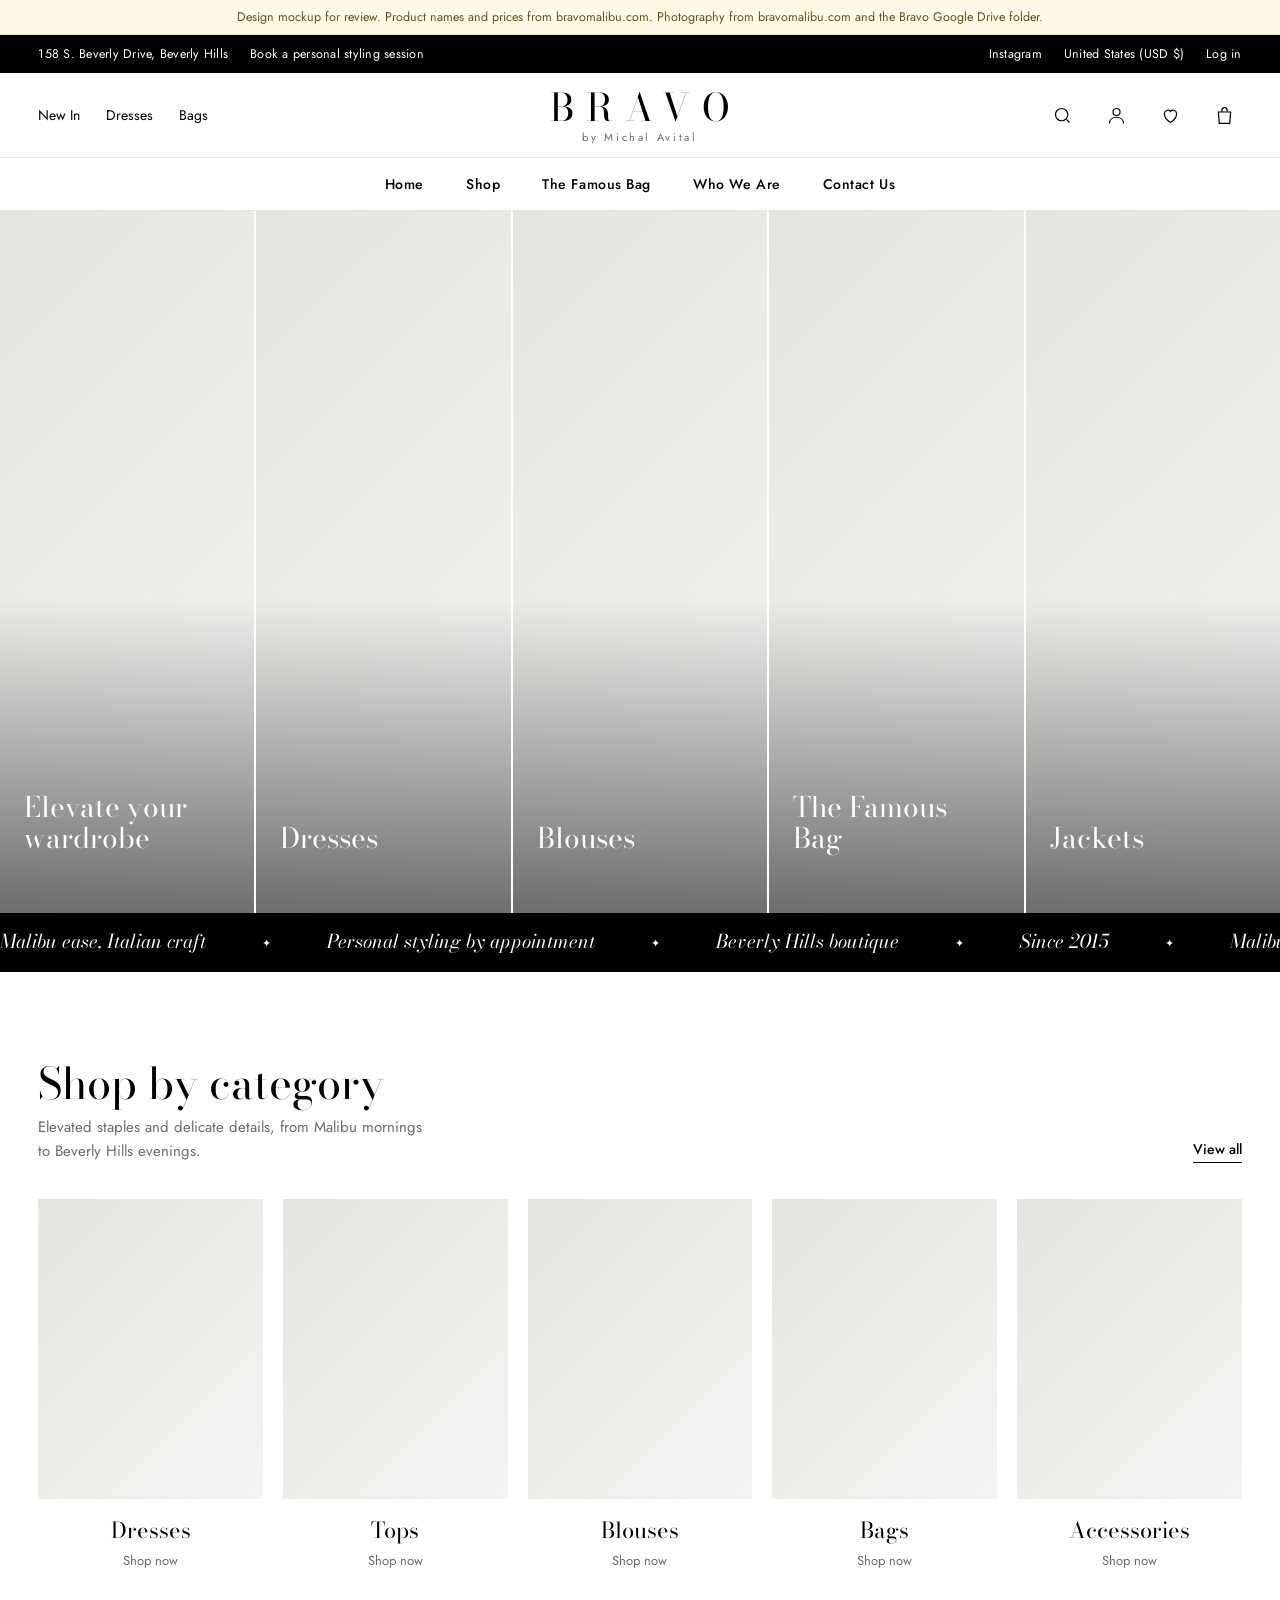
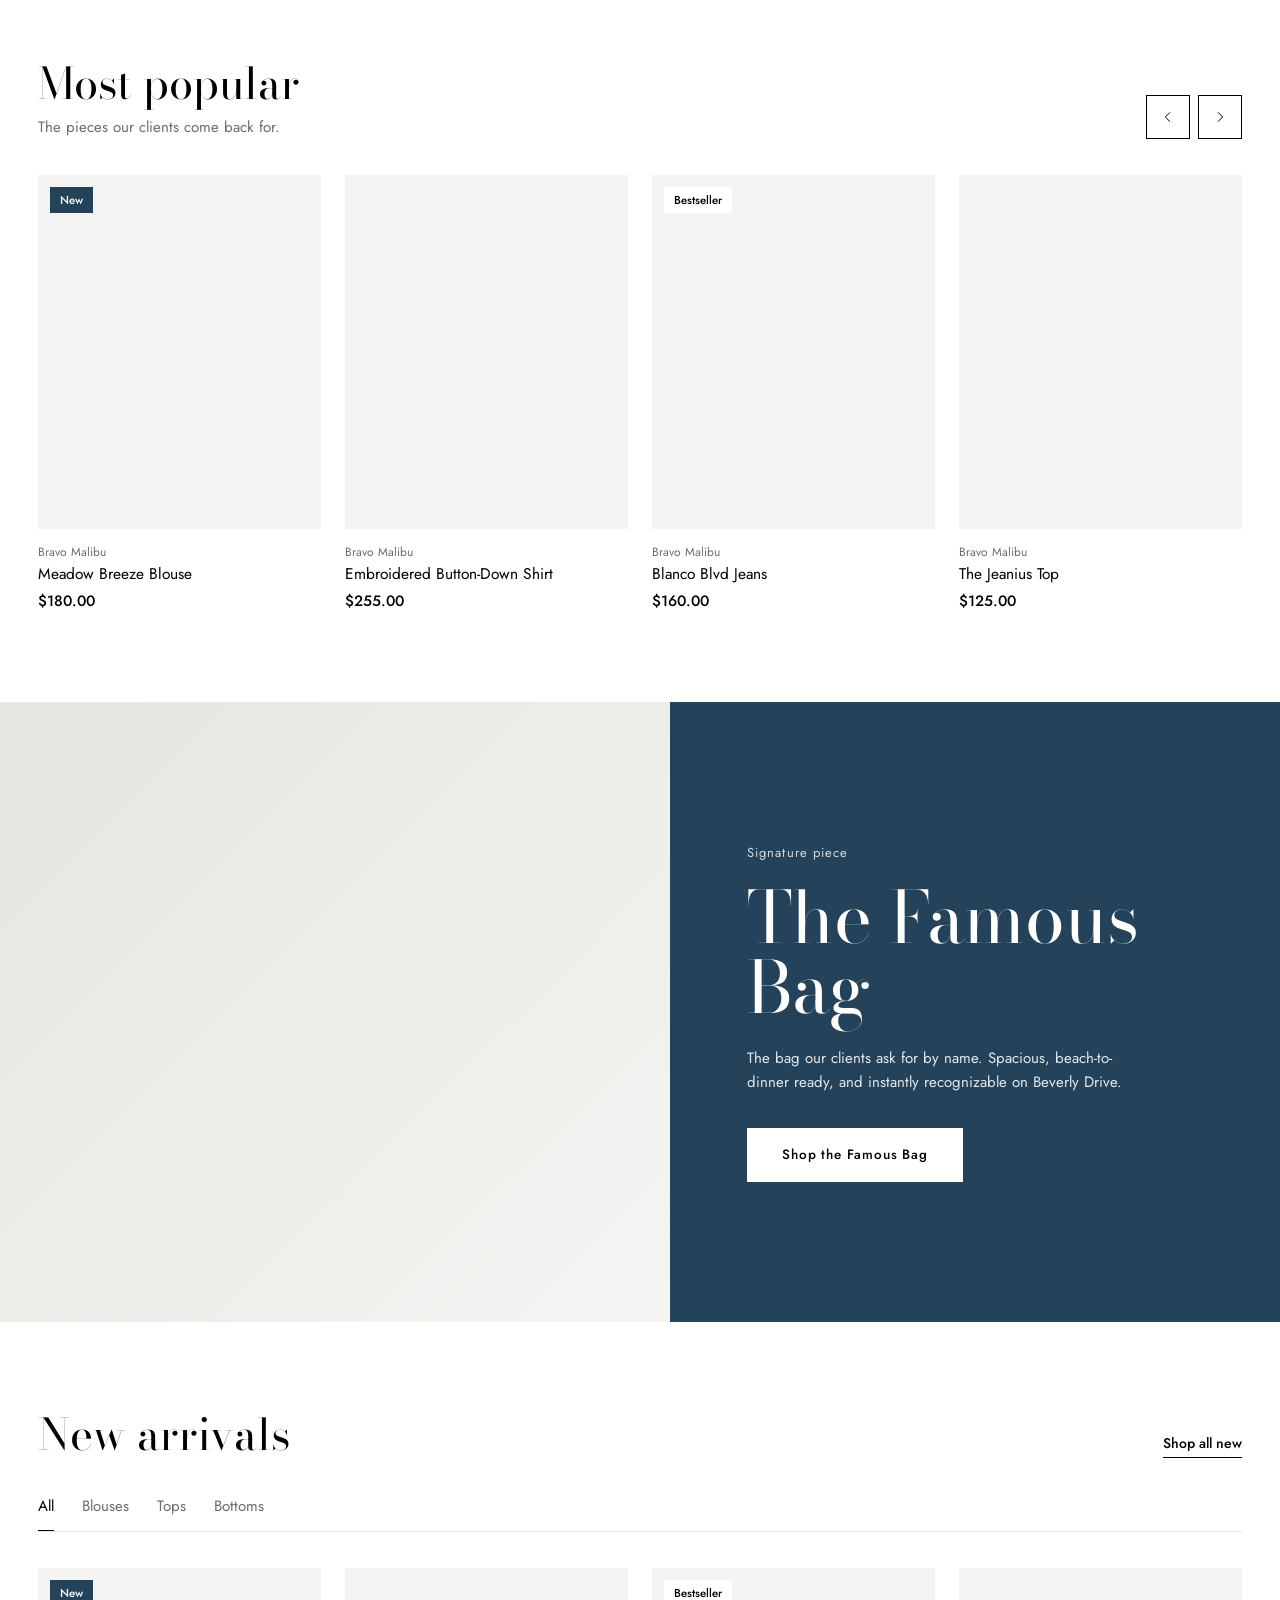
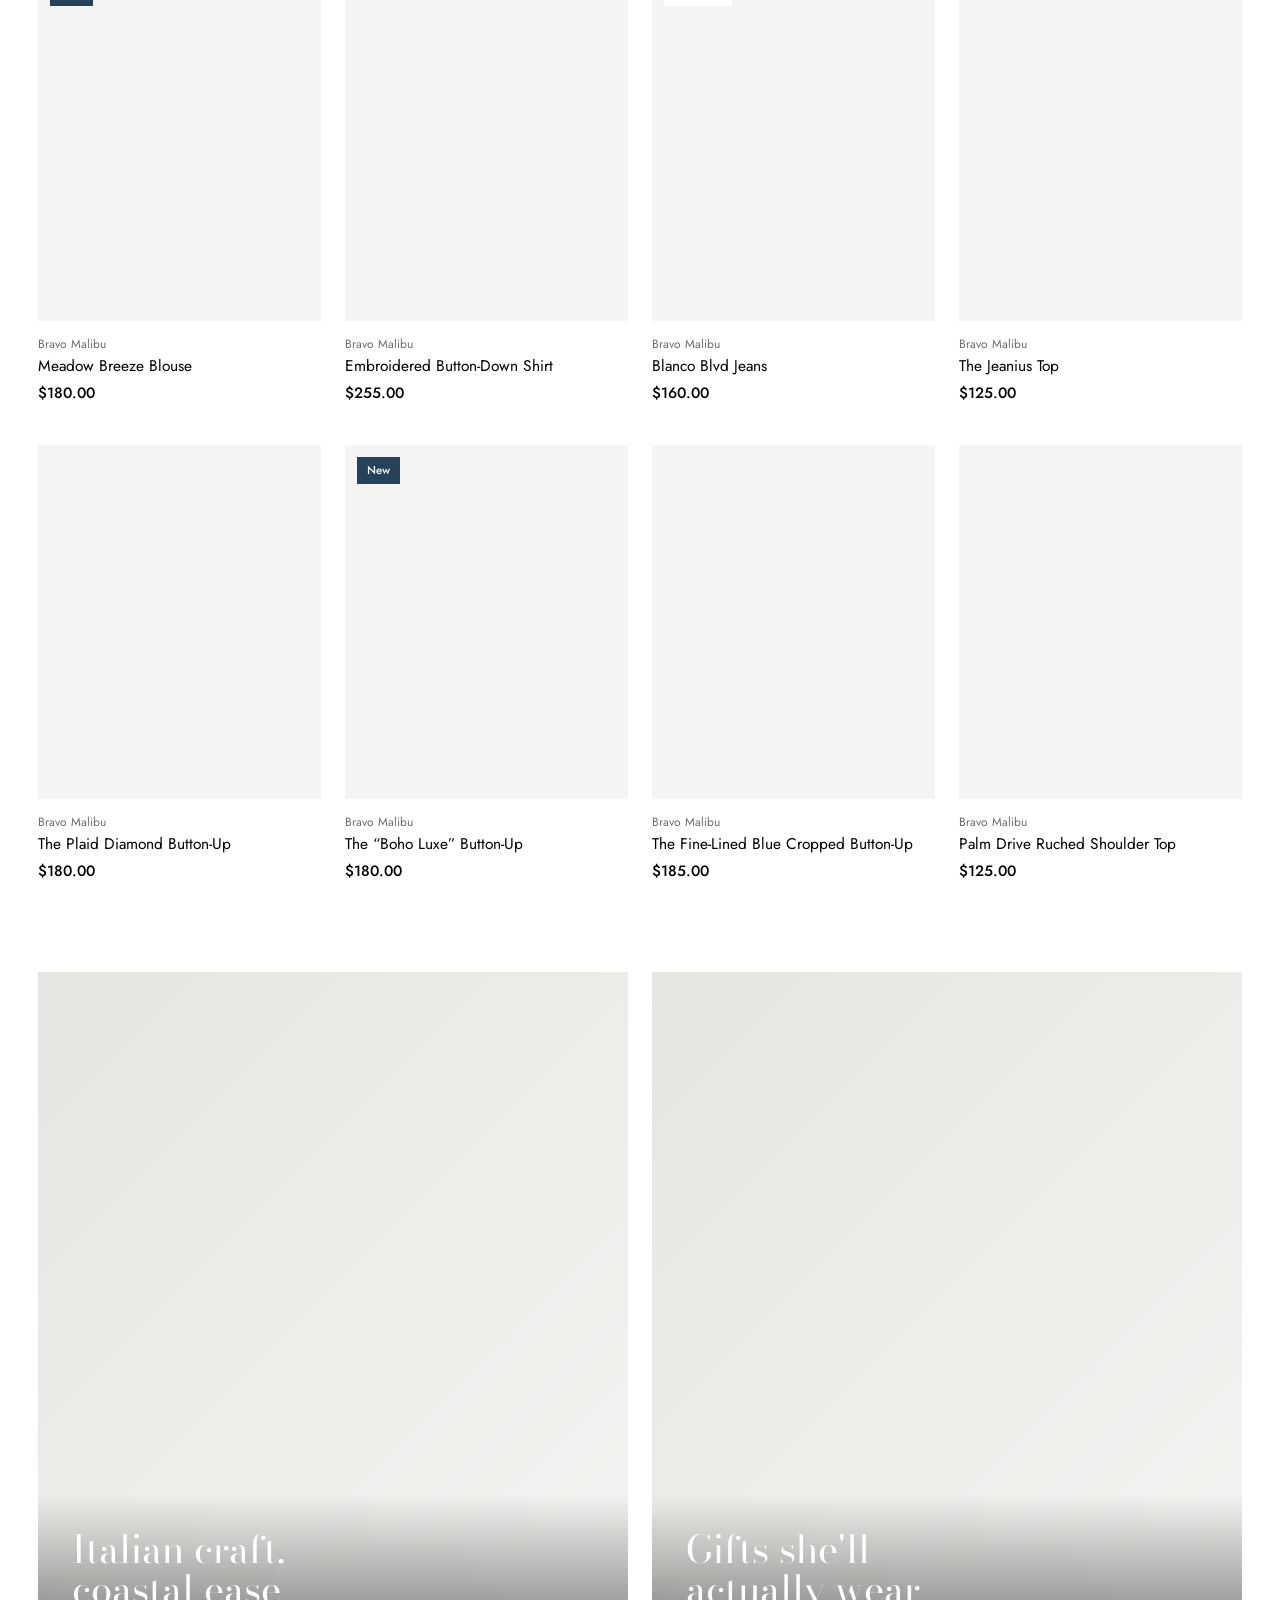
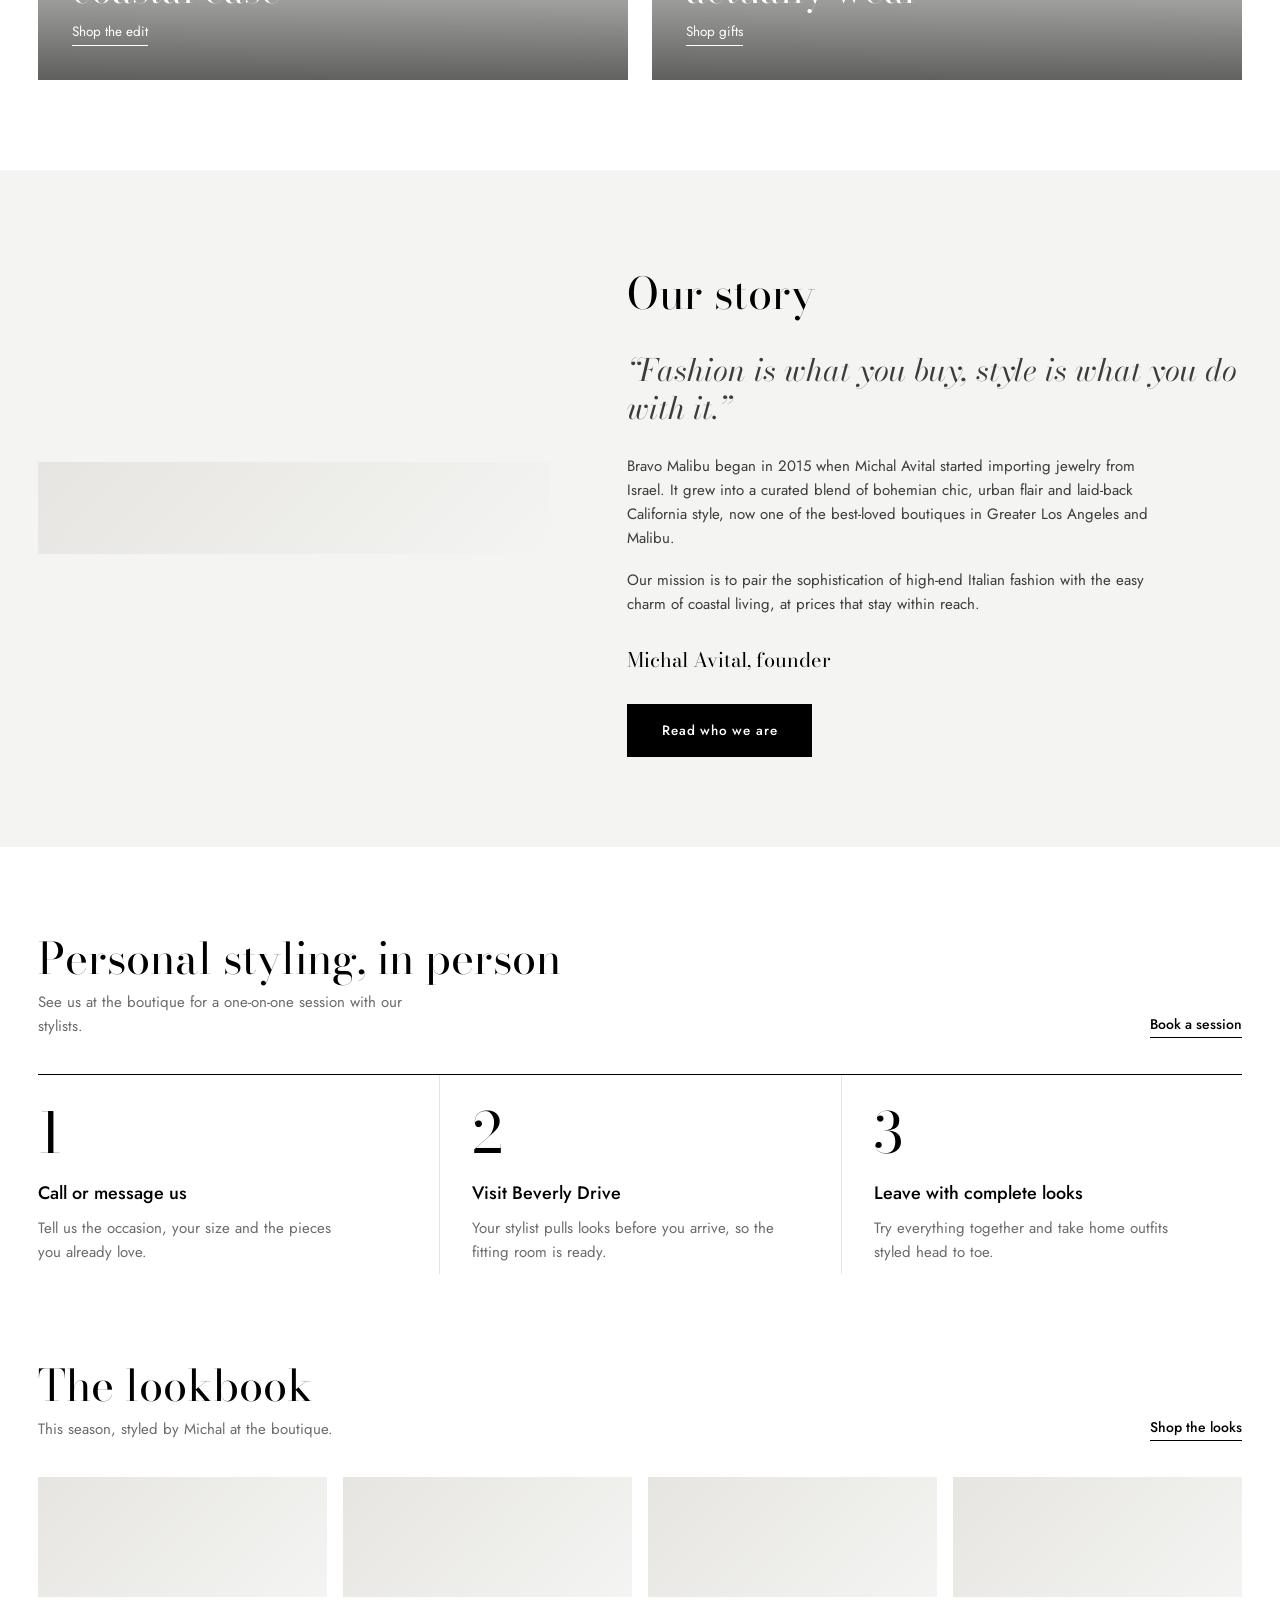
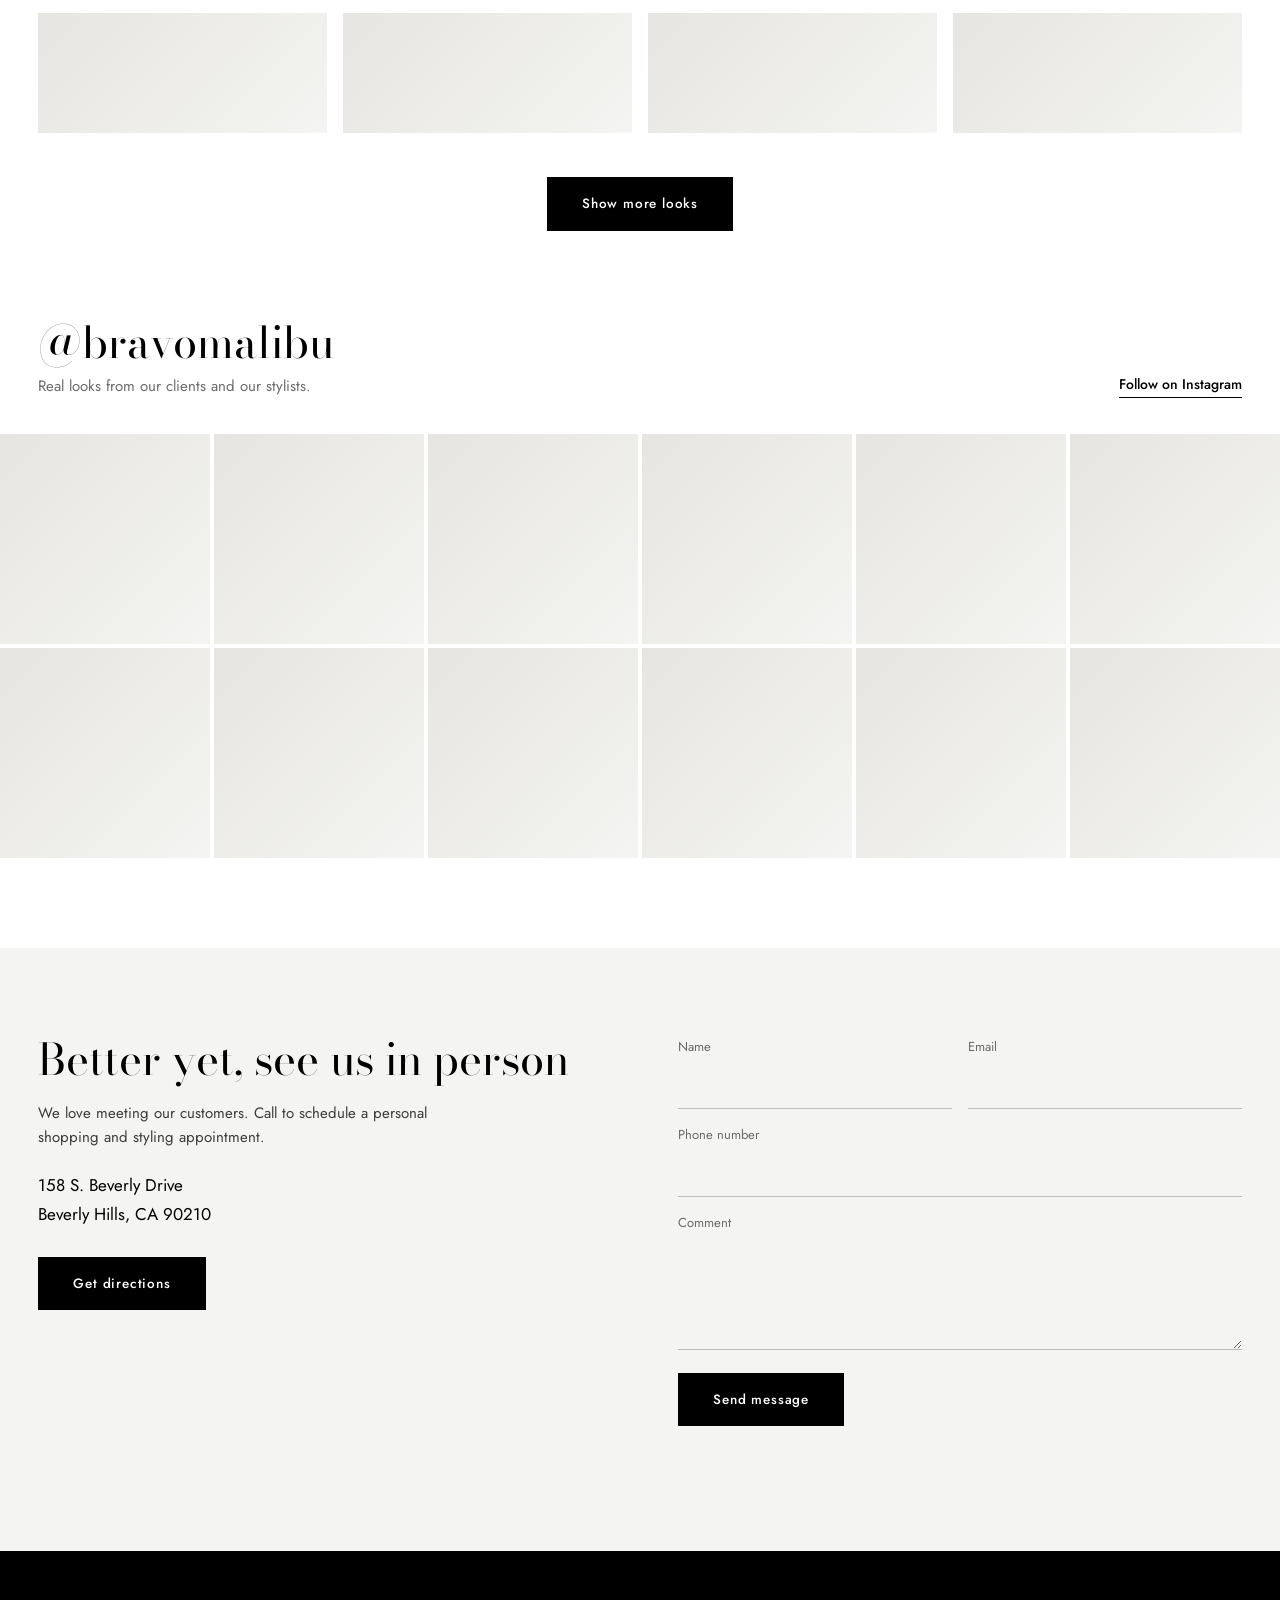
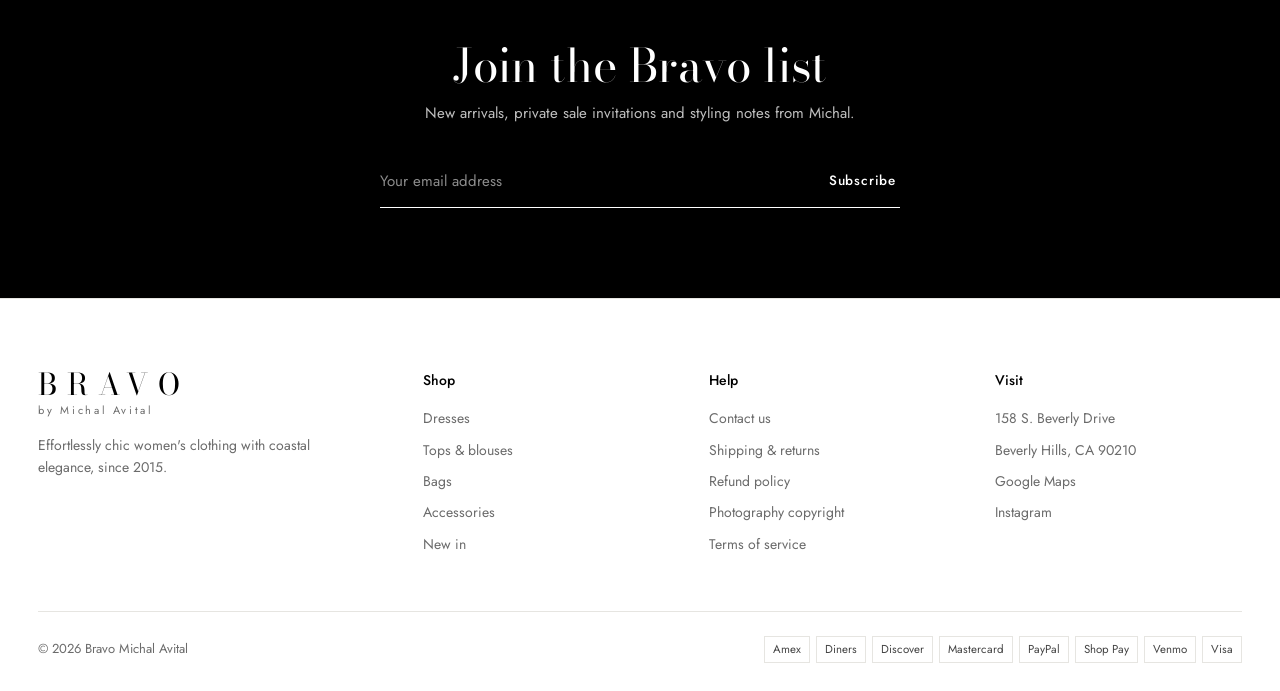
==== commit 10d10072: "main" ====
--- a/index.html
+++ b/index.html
@@ -514,30 +514,28 @@
   </div>
   <nav class="navrow" aria-label="Main">
     <ul class="mainnav">
-      <li><a href="#">Home</a></li>
+      <li><a href="index.html">Home</a></li>
       <li class="has-mega">
-        <a href="#cats">Shop</a>
+        <a href="collection.html">Shop</a>
         <div class="mega">
           <div>
             <h4>Clothing</h4>
             <ul>
-              <li><a href="#">Dresses</a></li>
-              <li><a href="#">Tops</a></li>
-              <li><a href="#">Blouses</a></li>
-              <li><a href="#">Basics</a></li>
-              <li><a href="#">Bottoms</a></li>
-              <li><a href="#">Jackets</a></li>
-              <li><a href="#">Intimates</a></li>
+              <li><a href="collection.html?c=dresses">Dresses</a></li>
+              <li><a href="collection.html?c=tops">Tops</a></li>
+              <li><a href="collection.html?c=blouses">Blouses</a></li>
+              <li><a href="collection.html?c=basics">Basics</a></li>
+              <li><a href="collection.html?c=bottoms">Bottoms</a></li>
+              <li><a href="collection.html?c=jackets">Jackets</a></li>
             </ul>
           </div>
           <div>
             <h4>More</h4>
             <ul>
-              <li><a href="#">Bags</a></li>
-              <li><a href="#">Accessories</a></li>
-              <li><a href="#">Gifts</a></li>
-              <li><a href="#">Sale</a></li>
-              <li><a href="#">View all</a></li>
+              <li><a href="collection.html?c=bags">Bags</a></li>
+              <li><a href="collection.html?c=accessories">Accessories</a></li>
+              <li><a href="collection.html?c=new">New in</a></li>
+              <li><a href="collection.html">View all</a></li>
             </ul>
           </div>
           <figure>
@@ -546,9 +544,9 @@
           </figure>
         </div>
       </li>
-      <li><a href="#bag">The Famous Bag</a></li>
-      <li><a href="#story">Who We Are</a></li>
-      <li><a href="#visit">Contact Us</a></li>
+      <li><a href="product.html?p=11">The Famous Bag</a></li>
+      <li><a href="about.html">Who We Are</a></li>
+      <li><a href="contact.html">Contact Us</a></li>
     </ul>
   </nav>
 </header>
@@ -558,11 +556,11 @@
   <nav aria-label="Mobile">
     <button class="close" data-close aria-label="Close menu">×</button>
     <div style="clear:both;height:12px"></div>
-    <a href="#new" data-close>New In</a>
-    <a href="#cats" data-close>Shop by category</a>
-    <a href="#bag" data-close>The Famous Bag</a>
-    <a href="#story" data-close>Who We Are</a>
-    <a href="#visit" data-close>Contact Us</a>
+    <a href="collection.html?c=new" data-close>New In</a>
+    <a href="collection.html" data-close>Shop all</a>
+    <a href="product.html?p=11" data-close>The Famous Bag</a>
+    <a href="about.html" data-close>Who We Are</a>
+    <a href="contact.html" data-close>Contact Us</a>
     <a href="#" data-close>Log in</a>
   </nav>
 </div>
@@ -591,7 +589,7 @@
           <h2>Shop by category</h2>
           <p>Elevated staples and delicate details, from Malibu mornings to Beverly Hills evenings.</p>
         </div>
-        <a class="link-u" href="#">View all</a>
+        <a class="link-u" href="collection.html">View all</a>
       </div>
       <div class="cats" id="catGrid"></div>
     </div>
@@ -618,7 +616,7 @@
       <div class="kick">Signature piece</div>
       <h2>The Famous Bag</h2>
       <p>The bag our clients ask for by name. Spacious, beach-to-dinner ready, and instantly recognizable on Beverly Drive.</p>
-      <a class="btn light" href="#">Shop the Famous Bag</a>
+      <a class="btn light" href="product.html?p=11">Shop the Famous Bag</a>
     </div>
   </section>
 
@@ -627,7 +625,7 @@
     <div class="wrap">
       <div class="sec-head">
         <h2>New arrivals</h2>
-        <a class="link-u" href="#">Shop all new</a>
+        <a class="link-u" href="collection.html?c=new">Shop all new</a>
       </div>
       <div class="tabs" role="tablist">
         <button role="tab" aria-selected="true" data-tab="all">All</button>
@@ -660,7 +658,7 @@
         <p>Bravo Malibu began in 2015 when Michal Avital started importing jewelry from Israel. It grew into a curated blend of bohemian chic, urban flair and laid-back California style, now one of the best-loved boutiques in Greater Los Angeles and Malibu.</p>
         <p>Our mission is to pair the sophistication of high-end Italian fashion with the easy charm of coastal living, at prices that stay within reach.</p>
         <div class="sig">Michal Avital, founder</div>
-        <a class="btn dark" href="#">Read who we are</a>
+        <a class="btn dark" href="about.html">Read who we are</a>
       </div>
     </div>
   </section>
@@ -745,11 +743,11 @@
       </div>
       <div>
         <h4>Shop</h4>
-        <ul><li><a href="#">Dresses</a></li><li><a href="#">Tops &amp; blouses</a></li><li><a href="#">Bags</a></li><li><a href="#">Accessories</a></li><li><a href="#">Sale</a></li></ul>
+        <ul><li><a href="collection.html?c=dresses">Dresses</a></li><li><a href="collection.html?c=blouses">Tops &amp; blouses</a></li><li><a href="collection.html?c=bags">Bags</a></li><li><a href="collection.html?c=accessories">Accessories</a></li><li><a href="collection.html?c=new">New in</a></li></ul>
       </div>
       <div>
         <h4>Help</h4>
-        <ul><li><a href="#">Contact us</a></li><li><a href="#">Shipping</a></li><li><a href="#">Refund policy</a></li><li><a href="#">Photography copyright</a></li><li><a href="#">Terms of service</a></li></ul>
+        <ul><li><a href="contact.html">Contact us</a></li><li><a href="contact.html#faq">Shipping &amp; returns</a></li><li><a href="#">Refund policy</a></li><li><a href="#">Photography copyright</a></li><li><a href="#">Terms of service</a></li></ul>
       </div>
       <div>
         <h4>Visit</h4>
@@ -891,9 +889,9 @@
   });
 });
 
-const cats = [["Dresses",4],["Tops",5],["Blouses",6],["Bags",7],["Accessories",8]];
-document.getElementById("catGrid").innerHTML = cats.map(([t,i])=>`
-  <a class="cat" href="#"><div class="ph"><img src="${dimg(i,700)}" alt="${t}" loading="lazy" onerror="${DERR}"></div><h3>${t}</h3><small>Shop now</small></a>`).join("");
+const cats = [["Dresses",4,"dresses"],["Tops",5,"tops"],["Blouses",6,"blouses"],["Bags",7,"bags"],["Accessories",8,"accessories"]];
+document.getElementById("catGrid").innerHTML = cats.map(([t,i,c])=>`
+  <a class="cat" href="collection.html?c=${c}"><div class="ph"><img src="${dimg(i,700)}" alt="${t}" loading="lazy" onerror="${DERR}"></div><h3>${t}</h3><small>Shop now</small></a>`).join("");
 
 document.getElementById("gallery").innerHTML = G.map((_,i)=>`
   <a href="https://www.instagram.com/bravomalibu/" aria-label="Bravo Malibu on Instagram, photo ${i+1}"><img src="${img(i,500)}" alt="" loading="lazy" onerror="${FB}"></a>`).join("");
